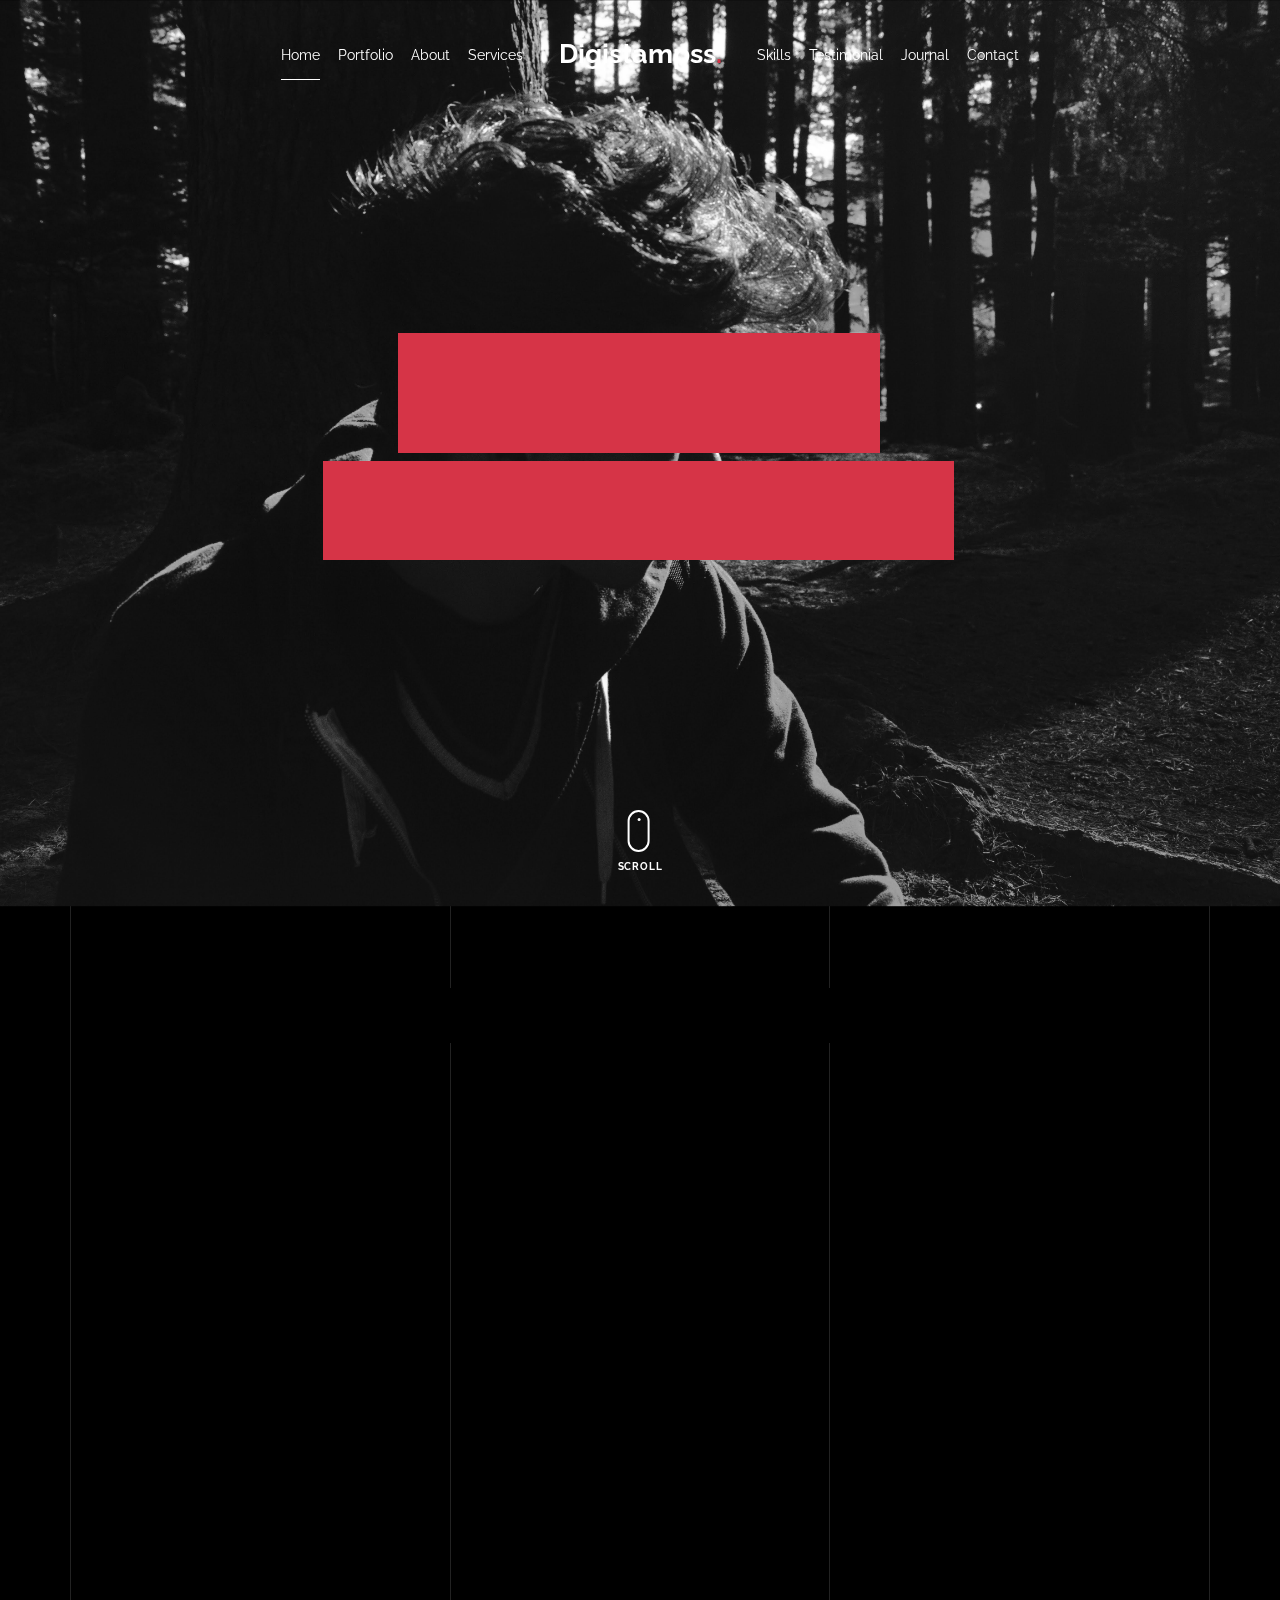
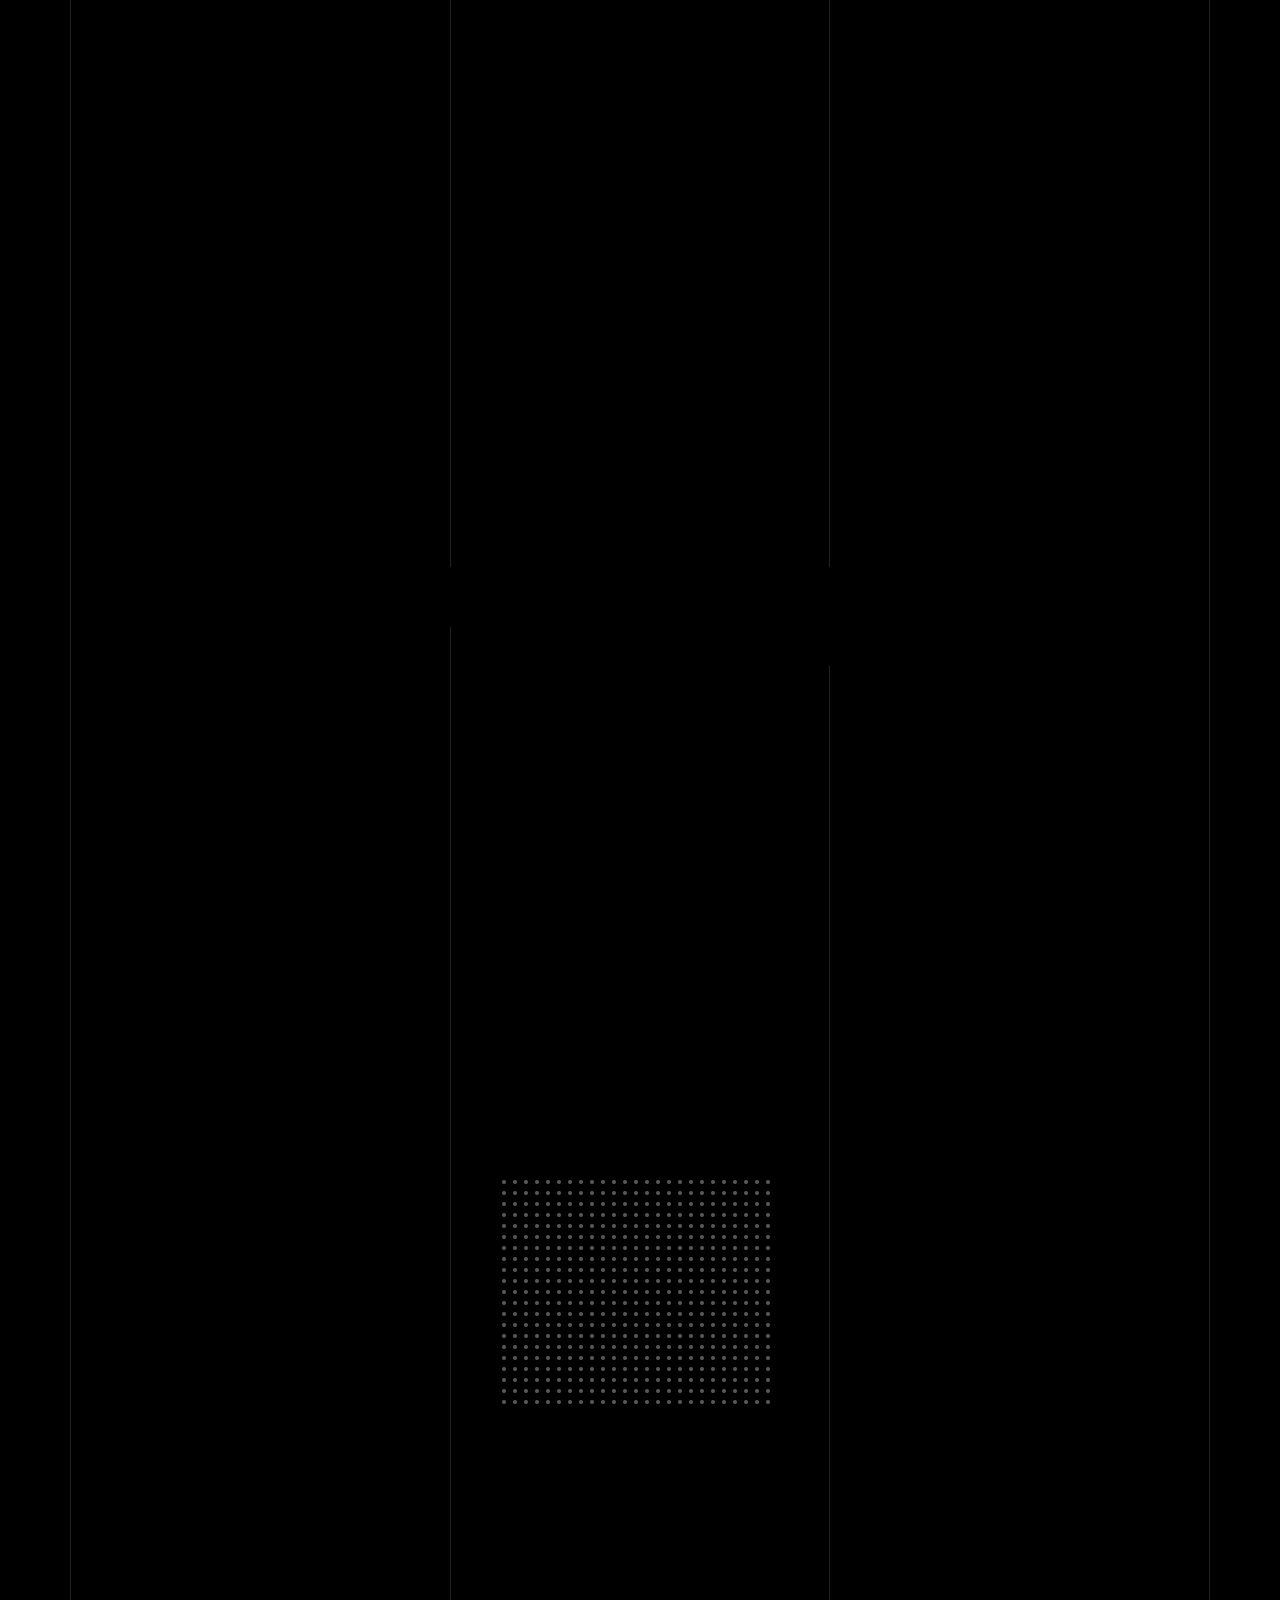
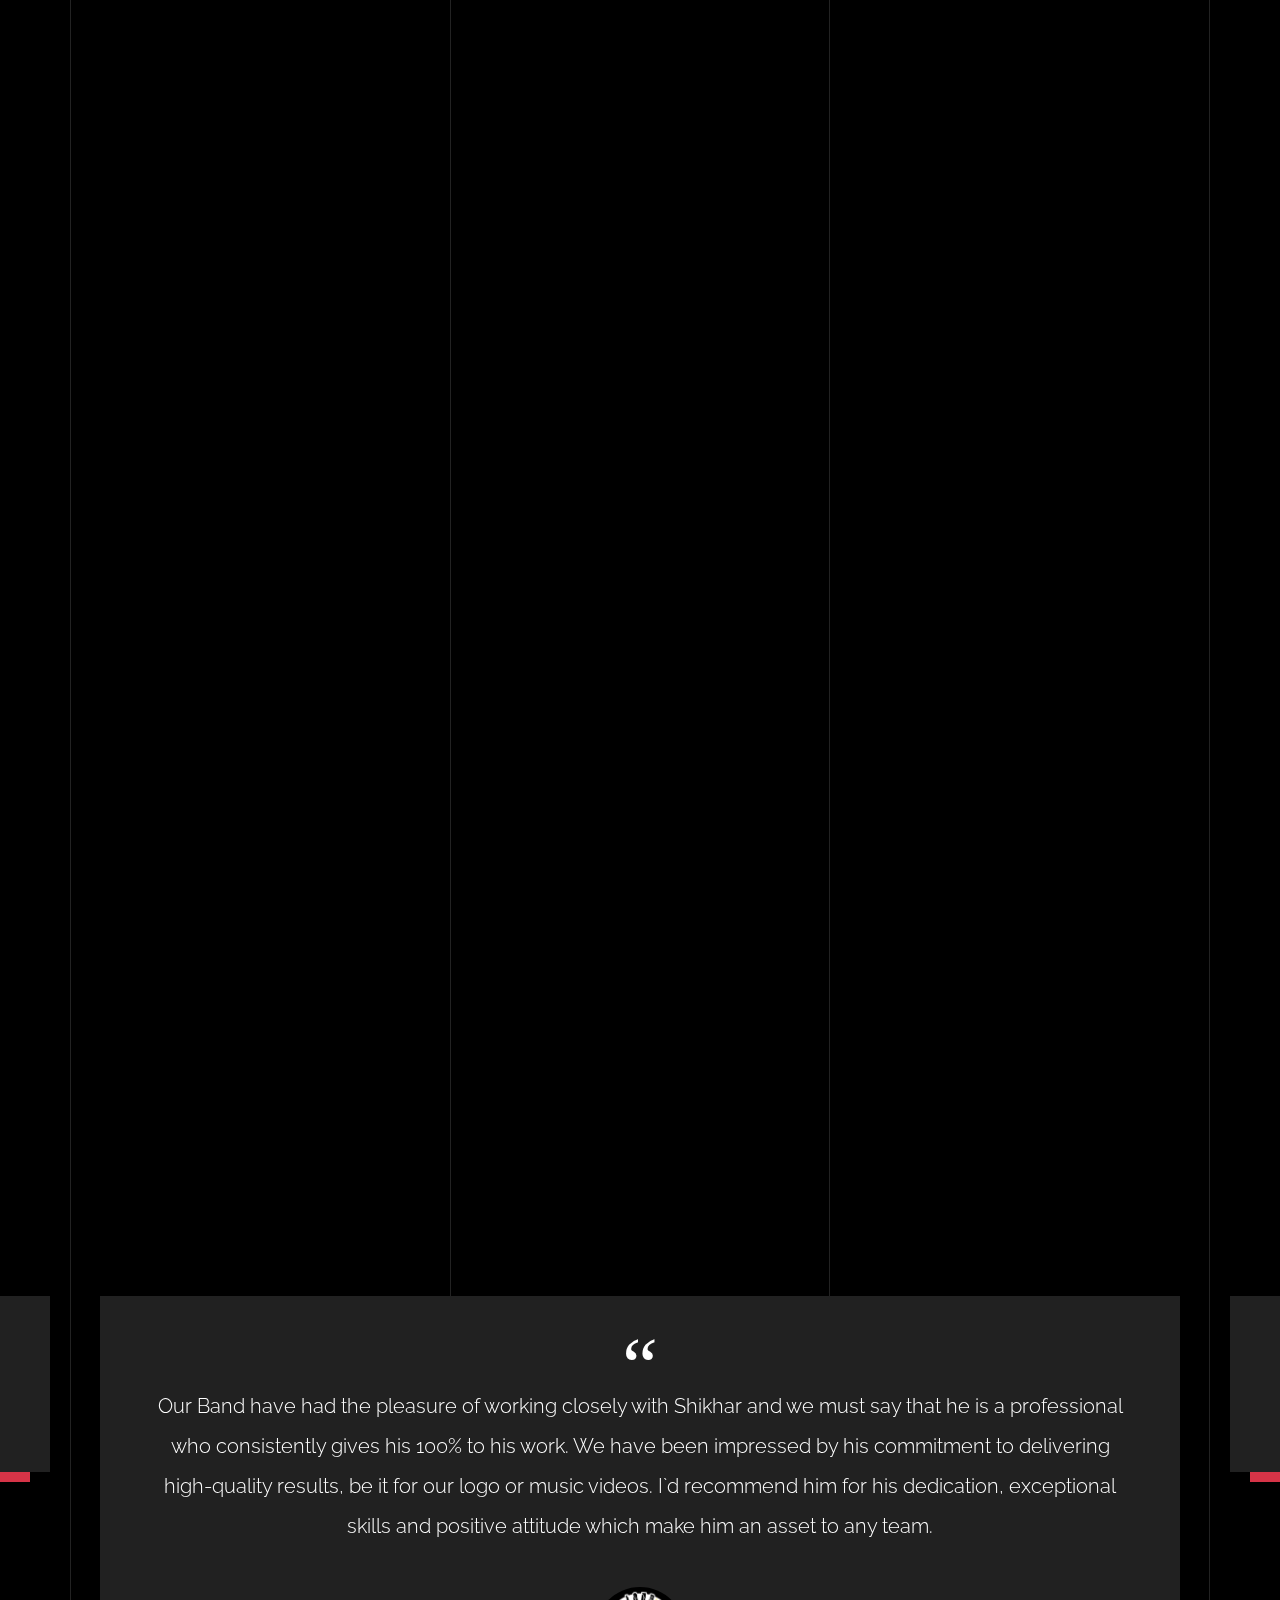
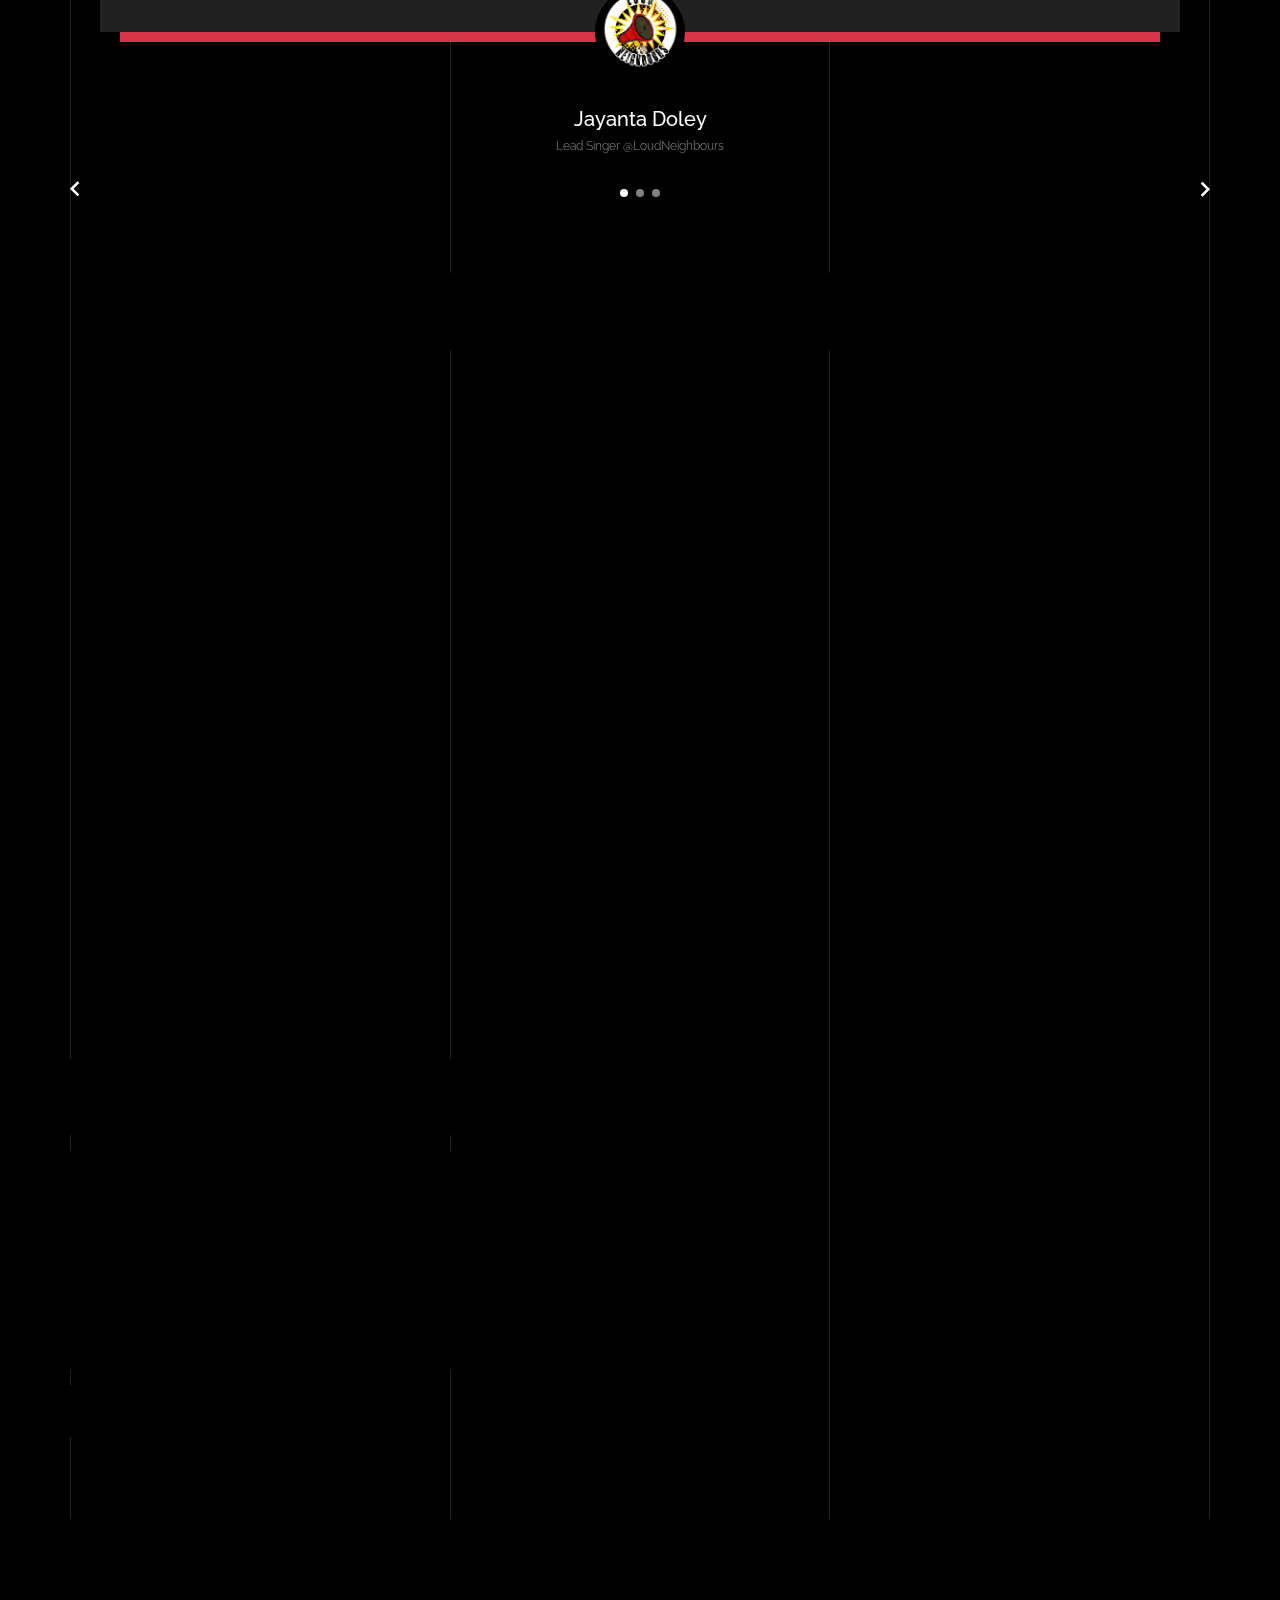
==== index.html @ dc99d124 "Update index.html" ====
<!doctype html>
<html lang="en">

<head>
  <title>ShekharsPortfolio</title>

  <meta charset="utf-8">
  <meta name="viewport" content="width=device-width, initial-scale=1, shrink-to-fit=no">

  <meta name="description" content="">
  <meta name="keywords" content="html, css, javascript, jquery">
  <meta name="author" content="">

  <link rel="stylesheet" href="css/vendor/icomoon/style.css">
  <link rel="stylesheet" href="css/vendor/owl.carousel.min.css">
  <link rel="stylesheet" href="css/vendor/animate.min.css">
  <link rel="stylesheet" href="css/vendor/aos.css">
  <link rel="stylesheet" href="css/vendor/bootstrap.min.css">
  <link rel="stylesheet" href="css/vendor/jquery.fancybox.min.css">


  <!-- Theme Style -->
  <link rel="stylesheet" href="css/style.css">

</head>

<body data-spy="scroll" data-target=".site-nav-target" data-offset="200">

  <nav class="unslate_co--site-mobile-menu">
    <div class="close-wrap d-flex">
      <a href="#" class="d-flex ml-auto js-menu-toggle">
        <span class="close-label">Close</span>
        <div class="close-times">
          <span class="bar1"></span>
          <span class="bar2"></span>
        </div>
      </a>
    </div>
    <div class="site-mobile-inner"></div>
  </nav>


  <div class="unslate_co--site-wrap">

    <div class="unslate_co--site-inner">

      <div class="lines-wrap">
        <div class="lines-inner">
          <div class="lines"></div>
        </div>
      </div>
      <!-- END lines -->

      <nav class="unslate_co--site-nav site-nav-target">

        <div class="container">

          <div class="row align-items-center justify-content-between text-left">
            <div class="col-md-5 text-right">
              <ul class="site-nav-ul js-clone-nav text-left d-none d-lg-inline-block">
                <li class="has-children">
                  <a href="#home-section" class="nav-link">Home</a>
                  <ul class="dropdown">
                    <li>
                      <a href="index.html">Hero Image BG</a>
                    </li>
                    <li>
                      <a href="index-video.html">Video BG</a>
                    </li>
                    <li>
                      <a href="index-hero-slider.html">Hero Slider</a>
                    </li>
                    <li>
                      <a href="index-sidebar-menu.html">Sidebar Menu</a>
                    </li>
                    <li>
                      <a href="index-right-menu.html">Right Menu</a>
                    </li>
                  </ul>
                </li>
                <li><a href="#portfolio-section" class="nav-link">Portfolio</a></li>
                <li><a href="#about-section" class="nav-link">About</a></li>
                <li><a href="#services-section" class="nav-link">Services</a></li>
              </ul>
            </div>
            <div class="site-logo pos-absolute">
              <a href="index.html" class="unslate_co--site-logo">Digistampss<span>.</span></a>
            </div>
            <div class="col-md-5 text-right text-lg-left">
              <ul class="site-nav-ul js-clone-nav text-left d-none d-lg-inline-block">
                <li><a href="#skills-section" class="nav-link">Skills</a></li>
                <li><a href="#testimonial-section" class="nav-link">Testimonial</a></li>
                <li><a href="#journal-section" class="nav-link">Journal</a></li>
                <li><a href="#contact-section" class="nav-link">Contact</a></li>
              </ul>

              <ul class="site-nav-ul-none-onepage text-right d-inline-block d-lg-none">
                <li><a href="#" class="js-menu-toggle">Menu</a></li>
              </ul>

            </div>
          </div>
        </div>

      </nav>
      <!-- END nav -->

      <div class="cover-v1 jarallax" style="background-image: url('images/cover_bg_2.jpg');" id="home-section">
        <div class="container">
          <div class="row align-items-center">

            <div class="col-md-7 mx-auto text-center">
              <h1 class="heading gsap-reveal-hero">Digistampss</h1>
              <h2 class="subheading gsap-reveal-hero">I’m Shikhar Pegu a Web Developer Based In Assam</h2>
            </div>

          </div>
        </div>


        <a href="#portfolio-section" class="mouse-wrap smoothscroll">
          <span class="mouse">
            <span class="scroll"></span>
          </span>
          <span class="mouse-label">Scroll</span>
        </a>

      </div>
      <!-- END .cover-v1 -->


      <div class="unslate_co--section" id="portfolio-section">
        <div class="container">


          <div class="relative">
            <div class="loader-portfolio-wrap">
              <div class="loader-portfolio"></div>
            </div>
          </div>
          <div id="portfolio-single-holder"></div>

          <div class="portfolio-wrapper">

            <div class="d-flex align-items-center mb-4 gsap-reveal gsap-reveal-filter">
              <h2 class="mr-auto heading-h2"><span class="gsap-reveal">Portfolio</span></h2>

              <!-- <a href="#" class="text-white js-filter d-inline-block d-lg-none">Filter</a>
              
              <div class="filter-wrap">
                <div class="filter ml-auto" id="filters">
                  <a href="#" class="active" data-filter="*">All</a>
                  <a href="#" data-filter=".web">Web</a>
                  <a href="#" data-filter=".branding">Branding</a>
                  <a href="#" data-filter=".illustration">Illustration</a>
                  <a href="#" data-filter=".packaging">Packaging</a>
                </div>
              </div> -->
            </div>



            <div id="posts" class="row gutter-isotope-item">
              <div class="item web branding col-sm-6 col-md-6 col-lg-4 isotope-mb-2">
                <a href="portfolio-single-1.html" class="portfolio-item ajax-load-page isotope-item gsap-reveal-img"
                  data-id="1">
                  <div class="overlay">
                    <span class="wrap-icon icon-link2"></span>
                    <div class="portfolio-item-content">
                      <h3>Web Development</h3>
                      <p>A site that I designed for a Student</p>
                    </div>
                  </div>
                  <img src="images/work_1_md.png" class="lazyload  img-fluid" alt="Images" />
                </a>
              </div>
              <div class="item branding packaging illustration col-sm-6 col-md-6 col-lg-4 isotope-mb-2 ">
                <a href="portfolio-single-3.html"
                  class="portfolio-item ajax-load-page item-portrait isotope-item gsap-reveal-img" data-id="3">
                  <div class="overlay">
                    <span class="wrap-icon icon-link2"></span>
                    <div class="portfolio-item-content">
                      <h3>Logo Design</h3>
                      <p>Logo Design for a Local Punk Rock Band</p>
                    </div>
                  </div>
                  <img src="images/work_2_md.png" class="lazyload  img-fluid" alt="Images" />
                </a>
              </div>

              <div class="item branding packaging col-sm-6 col-md-6 col-lg-4 isotope-mb-2">
                <a href="portfolio-single-4.html" class="portfolio-item isotope-item gsap-reveal-img ajax-load-page"
                  data-id="4">
                  <div class="overlay">
                    <span class="wrap-icon icon-link2"></span>
                    <div class="portfolio-item-content">
                      <h3>Re-branding Book Covers</h3>
                      <p>Re-imagining famous book`s cover</p>
                    </div>
                  </div>
                  <img src="images/work_3_md.jpg" class="lazyload  img-fluid" alt="Images" />
                </a>
              </div>

              <div class="item web packaging col-sm-6 col-md-6 col-lg-4 isotope-mb-2">

                <a href="images/work_4_full.jpg" class="portfolio-item isotope-item gsap-reveal-img"
                  data-fancybox="gallery" data-caption="Watch">
                  <div class="overlay">
                    <span class="wrap-icon icon-photo2"></span>
                    <div class="portfolio-item-content">
                      <h3>3d Designing</h3>
                      <p>Designing a Bedroom for a Client</p>
                    </div>
                  </div>
                  <img src="images/work_4_full.jpg" class="lazyload  img-fluid" alt="Images" />
                </a>

              </div>

              <div class="item illustration packaging col-sm-6 col-md-6 col-lg-4 isotope-mb-2">
                <a href="images/work_5_md.png" class="portfolio-item isotope-item gsap-reveal-img"
                  data-fancybox="gallery" data-caption="Graphic Designing">
                  <div class="overlay">
                    <span class="wrap-icon icon-photo2"></span>
                    <div class="portfolio-item-content">
                      <h3>Comic Strip of Famous Novels</h3>
                      <p>A graphic illustration from the novel A Man Called Ove</p>
                    </div>
                  </div>
                  <img src="images/work_5_md.png" class="lazyload  img-fluid" alt="Images" />
                </a>
              </div>

              <div class="item web branding col-sm-6 col-md-6 col-lg-4 isotope-mb-2">
                <a href="portfolio-single-2.html"
                  class="portfolio-item ajax-load-page item-portrait isotope-item gsap-reveal-img" data-id="2">
                  <div class="overlay">
                    <span class="wrap-icon icon-link2"></span>
                    <div class="portfolio-item-content">
                      <h3>Web Design</h3>
                      <p>UI/UX for a Furniture Shop</p>
                    </div>
                  </div>
                  <img src="images/work_6_md.png" class="lazyload  img-fluid" alt="Images" />
                </a>
              </div>

              <div class="item branding packaging col-sm-6 col-md-6 col-lg-4 isotope-mb-2">
                <a href="images/work_7_a_md.jpg" class="portfolio-item item-portrait isotope-item gsap-reveal-img "
                  data-fancybox="gallery" data-caption="Blender Projects">
                  <div class="overlay">
                    <span class="wrap-icon icon-photo2"></span>
                    <div class="portfolio-item-content">
                      <h3>Blender Projects</h3>
                      <p>A Bob Ross Inspired 3d Painting</p>
                    </div>
                  </div>
                  <img src="images/work_7_a_md.jpg" class="lazyload  img-fluid" alt="Images" />
                </a>
              </div>

              <div class="item web branding col-sm-6 col-md-6 col-lg-4 isotope-mb-2">
                <a href="https://youtu.be/yOqdro4CL_Q" class="portfolio-item isotope-item gsap-reveal-img"
                  data-fancybox="gallery" data-caption="Video editing">
                  <div class="overlay">
                    <span class="wrap-icon icon-play_circle_filled"></span>
                    <div class="portfolio-item-content">
                      <h3>Video Editing</h3>
                      <p>A vlog of a trip to the Mountains</p>
                    </div>
                  </div>
                  <img src="images/work_8_md.jpg" class="lazyload  img-fluid" alt="Images" />
                </a>
              </div>

              <div class="item web illustration col-sm-6 col-md-6 col-lg-4 isotope-mb-2">
                <a href="images/work_9_a_md.jpg" class="portfolio-item isotope-item gsap-reveal-img"
                  data-fancybox="gallery" data-caption="Product Design">
                  <div class="overlay">
                    <span class="wrap-icon icon-photo2"></span>
                    <div class="portfolio-item-content">
                      <h3>Product Design</h3>
                      <p>A mock up product design of a cream</p>
                    </div>
                  </div>
                  <img src="images/work_9_a_md.jpg" class="lazyload  img-fluid" alt="Images" />
                </a>
              </div>

            </div>

          </div>


        </div>
      </div>


      <div class="unslate_co--section">
        <div class="container">
          <div class="owl-carousel logo-slider">
            <div class="logo-v1 gsap-reveal">
              <img src="images/logo-google.png" alt="Image" class="img-fluid">
            </div>
            <div class="logo-v1 gsap-reveal">
              <img src="images/logo-puma.png" alt="Image" class="img-fluid">
            </div>
            <div class="logo-v1 gsap-reveal">
              <img src="images/logo-paypal.png" alt="Image" class="img-fluid">
            </div>
            <div class="logo-v1 gsap-reveal">
              <img src="images/logo-adobe.png" alt="Image" class="img-fluid">
            </div>
          </div>
        </div>
      </div>


      <div class="unslate_co--section" id="about-section">
        <div class="container">

          <div class="section-heading-wrap text-center mb-5">
            <h2 class="heading-h2 text-center divider"><span class="gsap-reveal">About Me</span></h2>
            <span class="gsap-reveal">
              <img src="images/divider.png" alt="divider" width="76">
            </span>
          </div>


          <div class="row mt-5 justify-content-between">
            <div class="col-lg-7 mb-5 mb-lg-0">
              <figure class="dotted-bg gsap-reveal-img ">
                <img src="images/about_me_pic2.jpg" alt="Image" class="img-fluid">
              </figure>
            </div>
            <div class="col-lg-4 pr-lg-5">
              <h3 class="mb-4 heading-h3"><span class="gsap-reveal">We can make it together</span></h3>
              <p class="lead gsap-reveal">From web weaving to 3D enchanting, I'm the digital sorcerer who blends code
                and creativity. Let's build websites that defy gravity, that caters to you and your customers need and add a touch of Blender magic to make your
                online presence truly spellbinding.</p>

              <p class="gsap-reveal"><a href="https://drive.google.com/file/d/1cMGPzg6nC9_jQd9rywIpBsN_wVv3ULa7/view?usp=sharing" class="btn btn-outline-pill btn-custom-light">Download my CV</a></p>
            </div>
          </div>
        </div>
      </div>

      <div class="unslate_co--section" id="services-section">
        <div class="container">

          <div class="section-heading-wrap text-center mb-5">
            <h2 class="heading-h2 text-center divider"><span class="gsap-reveal">My Services</span></h2>
            <span class="gsap-reveal"><img src="images/divider.png" alt="divider" width="76"></span>
          </div>

          <div class="row gutter-v3">
            <div class="col-md-6 col-lg-4 mb-4">
              <div class="feature-v1" data-aos="fade-up" data-aos-delay="0">
                <div class="wrap-icon mb-3">
                  <img src="images/svg/001-options.png" alt="Image" width="45">
                </div>
                <h3>3d <br> Product Design</h3>
                <p>Step into a world where imagination knows no bounds, where pixels and polygons dance in harmony.
                  Let's turn dreams into dazzling 3D realities that defy gravity and ignite wonder. </p>
              </div>
            </div>
            <div class="col-md-6 col-lg-4 mb-4">
              <div class="feature-v1" data-aos="fade-up" data-aos-delay="100">
                <div class="wrap-icon mb-3">
                  <img src="images/svg/002-chat.svg" alt="Icon" width="45">
                </div>
                <h3>Web <br> Design</h3>
                <p>Unleash your online presence with pixel-perfect design and a sprinkle of web wizardry. Let's create a
                  digital masterpiece that leaves visitors in awe and craving more. </p>
              </div>
            </div>
            <div class="col-md-6 col-lg-4 mb-4">
              <div class="feature-v1" data-aos="fade-up" data-aos-delay="200">
                <div class="wrap-icon mb-3">
                  <img src="images/svg/003-contact-book.png" alt="Image" class="img-fluid" width="45">
                </div>
                <h3>Video <br> Editing</h3>
                <p>Lights, camera, edit! Transform ordinary footage into extraordinary stories that captivate and
                  mesmerize. Let's cut, splice, and sprinkle some magic to bring your vision to life on the silver
                  screen.</p>
              </div>
            </div>

            <div class="col-md-6 col-lg-4 mb-4">
              <div class="feature-v1" data-aos="fade-up" data-aos-delay="0">
                <div class="wrap-icon mb-3">
                  <img src="images/svg/004-percentage.png" alt="Image" width="45">
                </div>
                <h3>Web <br> Development</h3>
                <p>Unlock the digital realm with code as my weapon and pixels as my paintbrush. Let's build your online
                  empire from scratch and make your website the envy of the internet.</p>
              </div>
            </div>
            <div class="col-md-6 col-lg-4 mb-4">
              <div class="feature-v1" data-aos="fade-up" data-aos-delay="100">
                <div class="wrap-icon mb-3">
                  <img src="images/svg/006-goal.png" alt="Image" width="45">
                </div>
                <h3>Re-Branding</h3>
                <p>Dust off the old, ignite the new! With a touch of creative wizardry, let's re-brand your business and
                  make it shine brighter than ever before. Get ready for a brand makeover that turns heads and steals
                  hearts. </p>
              </div>
            </div>
            <div class="col-md-6 col-lg-4 mb-4">
              <div class="feature-v1" data-aos="fade-up" data-aos-delay="200">
                <div class="wrap-icon mb-3">
                  <img src="images/svg/005-line-chart.png" alt="Image" width="45">
                </div>
                <h3>Logo/Graphic <br> Design</h3>
                <p>Design is my superpower, and logos are my secret weapon. Let's join forces to create a visual
                  masterpiece that makes your brand soar and stands out from the crowded skies. </p>
              </div>
            </div>

          </div>
        </div>
      </div>

      <div class="unslate_co--section section-counter" id="skills-section">
        <div class="container">
          <div class="section-heading-wrap text-center mb-5">
            <h2 class="heading-h2 text-center divider"><span class="gsap-reveal">My Skills</span></h2>
            <span class="gsap-reveal"><img src="images/divider.png" alt="divider" width="76"></span>
          </div>


          <div class="row pt-5">
            <div class="col-6 col-sm-6 mb-5 mb-lg-0 col-md-6 col-lg-3" data-aos="fade-up" data-aos-delay="0">
              <div class="counter-v1 text-center">
                <span class="number-wrap">
                  <span class="number number-counter" data-number="90">0</span>
                  <span class="append-text">%</span>
                </span>
                <span class="counter-label">Blender</span>
              </div>
            </div>
            <div class="col-6 col-sm-6 mb-5 mb-lg-0 col-md-6 col-lg-3" data-aos="fade-up" data-aos-delay="100">
              <div class="counter-v1 text-center">
                <span class="number-wrap">
                  <span class="number number-counter" data-number="100">0</span>
                  <span class="append-text">%</span>
                </span>
                <span class="counter-label">HTML/CSS</span>
              </div>
            </div>
            <div class="col-6 col-sm-6 mb-5 mb-lg-0 col-md-6 col-lg-3" data-aos="fade-up" data-aos-delay="200">
              <div class="counter-v1 text-center">
                <span class="number-wrap">
                  <span class="number number-counter" data-number="95">0</span>
                  <span class="append-text">%</span>
                </span>
                <span class="counter-label">jQuery</span>
              </div>
            </div>
            <div class="col-6 col-sm-6 mb-5 mb-lg-0 col-md-6 col-lg-3" data-aos="fade-up" data-aos-delay="300">
              <div class="counter-v1 text-center">
                <span class="number-wrap">
                  <span class="number number-counter" data-number="100">0</span>
                  <span class="append-text">%</span>
                </span>
                <span class="counter-label">Design</span>
              </div>
            </div>
          </div>
        </div>
      </div>
      <!-- END .counter -->

      <div class="unslate_co--section" id="testimonial-section">
        <div class="container">
          <div class="section-heading-wrap text-center mb-5">
            <h2 class="heading-h2 text-center divider"><span class="gsap-reveal">My Happy Clients</span></h2>
            <span class="gsap-reveal"><img src="images/divider.png" alt="divider" width="76"></span>
          </div>
        </div>

        <div class="owl-carousel testimonial-slider" data-aos="fade-up">
          <div>
            <div class="testimonial-v1">
              <div class="testimonial-inner-bg">
                <span class="quote">&ldquo;</span>
                <blockquote>
                  Our Band have had the pleasure of working closely with Shikhar and we must say that he is a
                  professional who consistently gives his 100% to his work. We have been impressed by his
                 commitment to delivering high-quality results, be it for our logo or music
                  videos. I`d recommend him for his dedication, exceptional skills and
                  positive attitude which make him an asset to
                  any team.
                </blockquote>
              </div>

              <div class="testimonial-author-info">
                <img src="images/person_man_1.png" alt="Image">
                <h3>Jayanta Doley</h3>
                <span class="d-block position">Lead Singer @LoudNeighbours</span>
              </div>

            </div>
          </div>
          <div>
            <div class="testimonial-v1">
              <div class="testimonial-inner-bg">
                <span class="quote">&ldquo;</span>
                <blockquote>
                  
                </blockquote>
              </div>

              <div class="testimonial-author-info">
                <img src="" alt="">
                <h3></h3>
                <span class="d-block position"></span>
              </div>

            </div>
          </div>
          <div>
            <div class="testimonial-v1">
              <div class="testimonial-inner-bg">
                <span class="quote">&ldquo;</span>
                <blockquote>
                  
                </blockquote>
              </div>

              <div class="testimonial-author-info">
                <img src="" alt="">
                <h3></h3>
                <span class="d-block position"></span>
              </div>

            </div>
          </div>
        </div>

      </div>
      <!-- END testimonial -->

      <div class="unslate_co--section" id="journal-section">
        <div class="container">
          <div class="section-heading-wrap text-center mb-5">
            <h2 class="heading-h2 text-center divider"><span class="gsap-reveal">My Journal <br> (More detail of my work & Me)</span></h2>
            <span class="gsap-reveal"><img src="images/divider.png" alt="divider" width="76"></span>
          </div>


          <div class="row gutter-v4 align-items-stretch">
            <div class="col-sm-6 col-md-6 col-lg-8 blog-post-entry" data-aos="fade-up" data-aos-delay="0">

              <a href="blog-single.html" class="grid-item blog-item w-100 h-100">
                <div class="overlay">
                  <div class="portfolio-item-content">
                    <h3>Get to Know Me More</h3>
                    <p class="post-meta">By Shikhar <span class="small">&bullet;</span> 5 mins read</p>
                  </div>
                </div>
                <img src="images/post_1.jpg" class="lazyload" alt="Image" />
              </a>


            </div>
            <div class="col-sm-6 col-md-6 col-lg-4 blog-post-entry" data-aos="fade-up" data-aos-delay="100">
              <a href="blog-singlee.html" class="grid-item blog-item w-100 h-100">
                <div class="overlay">
                  <div class="portfolio-item-content">
                    <h3>In depth walk through of my Work</h3>
                    <p class="post-meta">By Shikhar <span class="small">&bullet;</span> 5 mins read</p>
                  </div>
                </div>
                <img src="images/post_2.jpg" class="lazyload" alt="Image" />
              </a>
            </div>


            

          </div>

        </div>
      </div>
      <!-- END blog posts -->


      <div class="unslate_co--section" id="contact-section">
        <div class="container">
          <div class="section-heading-wrap text-center mb-5">
            <h2 class="heading-h2 text-center divider"><span class="gsap-reveal">Get In Touch</span></h2>
            <span class="gsap-reveal"><img src="images/divider.png" alt="divider" width="76"></span>
          </div>


          <div class="row justify-content-between">

            <div class="col-md-6">
              <form
  action="https://formspree.io/f/xqkovpab"
  method="POST"
>
                <div class="form-group row mb-0">

                  <div class="col-lg-6 form-group gsap-reveal">
                    <label for="name">Name</label>
                    <input name="name" type="text" class="form-control" id="name">
                  </div>
                  <div class="col-lg-6 form-group gsap-reveal">
                    <label for="email">Email</label>
                    <input name="email" type="email" class="form-control" id="email">
                  </div>
                  <div class="col-lg-12 form-group gsap-reveal">
                    <label for="message">Write your message...</label>
                    <textarea name="message" id="message" cols="30" rows="7" class="form-control"></textarea>
                  </div>
                </div>
                <div class="form-group row gsap-reveal">
                  <div class="col-md-12 d-flex align-items-center">
                    <input type="submit" class="btn btn-outline-pill btn-custom-light mr-3" value="Send Message">
                    <span class="submitting"></span>
                  </div>
                </div>
              </form>
              <div id="form-message-warning" class="mt-4"></div>
              <div id="form-message-success">
                Your message was sent, thank you!
              </div>

            </div>

            <div class="col-md-4">
              <div class="contact-info-v1">
                <div class="gsap-reveal d-block">
                  <span class="d-block contact-info-label">Email</span>
                  <a href="#" class="contact-info-val">shayitis@outlook.com</a>
                </div>
                <div class="gsap-reveal d-block">
                  <span class="d-block contact-info-label">Phone</span>
                  <a href="#" class="contact-info-val">+91 8638575665</a>
                </div>
                <div class="gsap-reveal d-block">
                  <span class="d-block contact-info-label">Address</span>
                  <address class="contact-info-val">Saboti, North Lakhimpur <br> Assam, India 787001</address>
                </div>
              </div>
            </div>

          </div>
        </div>
      </div>
    </div> <!-- END .unslate_co-site-inner -->

    <footer class="unslate_co--footer unslate_co--section">
      <div class="container">
        <div class="row justify-content-center">
          <div class="col-md-7">

            <div class="footer-site-logo"><a href="#">Digistampss<span>.</span></a></div>

            <ul class="footer-site-social">
              <li><a href="https://www.facebook.com/profile.php?id=100008588827554&mibextid=ZbWKwL">Facebook</a></li>
              <li><a href="https://www.linkedin.com/in/shekhar-pegu-985495277/">LinkedIn</a></li>
              <li><a href="https://www.instagram.com/digistampss/">Instagram</a></li>
              <li><a href="https://github.com/Shekharcodess">Github</a></li>
            </ul>





          </div>
        </div>
      </div>
    </footer>


  </div>


  <!-- Loader -->
  <div id="unslate_co--overlayer"></div>
  <div class="site-loader-wrap">
    <div class="site-loader"></div>
  </div>

  <script src="js/scripts-dist.js"></script>
  <script src="js/main.js"></script>

</body>

</html>
---- css/vendor/icomoon/style.css ----
@font-face {
  font-family: 'icomoon';
  src:  url('fonts/icomoon.eot?10si43');
  src:  url('fonts/icomoon.eot?10si43#iefix') format('embedded-opentype'),
    url('fonts/icomoon.ttf?10si43') format('truetype'),
    url('fonts/icomoon.woff?10si43') format('woff'),
    url('fonts/icomoon.svg?10si43#icomoon') format('svg');
  font-weight: normal;
  font-style: normal;
}

[class^="icon-"], [class*=" icon-"] {
  /* use !important to prevent issues with browser extensions that change fonts */
  font-family: 'icomoon' !important;
  speak: none;
  font-style: normal;
  font-weight: normal;
  font-variant: normal;
  text-transform: none;
  line-height: 1;

  /* Better Font Rendering =========== */
  -webkit-font-smoothing: antialiased;
  -moz-osx-font-smoothing: grayscale;
}

.icon-asterisk:before {
  content: "\f069";
}
.icon-plus:before {
  content: "\f067";
}
.icon-question:before {
  content: "\f128";
}
.icon-minus:before {
  content: "\f068";
}
.icon-glass:before {
  content: "\f000";
}
.icon-music:before {
  content: "\f001";
}
.icon-search:before {
  content: "\f002";
}
.icon-envelope-o:before {
  content: "\f003";
}
.icon-heart:before {
  content: "\f004";
}
.icon-star:before {
  content: "\f005";
}
.icon-star-o:before {
  content: "\f006";
}
.icon-user:before {
  content: "\f007";
}
.icon-film:before {
  content: "\f008";
}
.icon-th-large:before {
  content: "\f009";
}
.icon-th:before {
  content: "\f00a";
}
.icon-th-list:before {
  content: "\f00b";
}
.icon-check:before {
  content: "\f00c";
}
.icon-close:before {
  content: "\f00d";
}
.icon-remove:before {
  content: "\f00d";
}
.icon-times:before {
  content: "\f00d";
}
.icon-search-plus:before {
  content: "\f00e";
}
.icon-search-minus:before {
  content: "\f010";
}
.icon-power-off:before {
  content: "\f011";
}
.icon-signal:before {
  content: "\f012";
}
.icon-cog:before {
  content: "\f013";
}
.icon-gear:before {
  content: "\f013";
}
.icon-trash-o:before {
  content: "\f014";
}
.icon-home:before {
  content: "\f015";
}
.icon-file-o:before {
  content: "\f016";
}
.icon-clock-o:before {
  content: "\f017";
}
.icon-road:before {
  content: "\f018";
}
.icon-download:before {
  content: "\f019";
}
.icon-arrow-circle-o-down:before {
  content: "\f01a";
}
.icon-arrow-circle-o-up:before {
  content: "\f01b";
}
.icon-inbox:before {
  content: "\f01c";
}
.icon-play-circle-o:before {
  content: "\f01d";
}
.icon-repeat:before {
  content: "\f01e";
}
.icon-rotate-right:before {
  content: "\f01e";
}
.icon-refresh:before {
  content: "\f021";
}
.icon-list-alt:before {
  content: "\f022";
}
.icon-lock:before {
  content: "\f023";
}
.icon-flag:before {
  content: "\f024";
}
.icon-headphones:before {
  content: "\f025";
}
.icon-volume-off:before {
  content: "\f026";
}
.icon-volume-down:before {
  content: "\f027";
}
.icon-volume-up:before {
  content: "\f028";
}
.icon-qrcode:before {
  content: "\f029";
}
.icon-barcode:before {
  content: "\f02a";
}
.icon-tag:before {
  content: "\f02b";
}
.icon-tags:before {
  content: "\f02c";
}
.icon-book:before {
  content: "\f02d";
}
.icon-bookmark:before {
  content: "\f02e";
}
.icon-print:before {
  content: "\f02f";
}
.icon-camera:before {
  content: "\f030";
}
.icon-font:before {
  content: "\f031";
}
.icon-bold:before {
  content: "\f032";
}
.icon-italic:before {
  content: "\f033";
}
.icon-text-height:before {
  content: "\f034";
}
.icon-text-width:before {
  content: "\f035";
}
.icon-align-left:before {
  content: "\f036";
}
.icon-align-center:before {
  content: "\f037";
}
.icon-align-right:before {
  content: "\f038";
}
.icon-align-justify:before {
  content: "\f039";
}
.icon-list:before {
  content: "\f03a";
}
.icon-dedent:before {
  content: "\f03b";
}
.icon-outdent:before {
  content: "\f03b";
}
.icon-indent:before {
  content: "\f03c";
}
.icon-video-camera:before {
  content: "\f03d";
}
.icon-image:before {
  content: "\f03e";
}
.icon-photo:before {
  content: "\f03e";
}
.icon-picture-o:before {
  content: "\f03e";
}
.icon-pencil:before {
  content: "\f040";
}
.icon-map-marker:before {
  content: "\f041";
}
.icon-adjust:before {
  content: "\f042";
}
.icon-tint:before {
  content: "\f043";
}
.icon-edit:before {
  content: "\f044";
}
.icon-pencil-square-o:before {
  content: "\f044";
}
.icon-share-square-o:before {
  content: "\f045";
}
.icon-check-square-o:before {
  content: "\f046";
}
.icon-arrows:before {
  content: "\f047";
}
.icon-step-backward:before {
  content: "\f048";
}
.icon-fast-backward:before {
  content: "\f049";
}
.icon-backward:before {
  content: "\f04a";
}
.icon-play:before {
  content: "\f04b";
}
.icon-pause:before {
  content: "\f04c";
}
.icon-stop:before {
  content: "\f04d";
}
.icon-forward:before {
  content: "\f04e";
}
.icon-fast-forward:before {
  content: "\f050";
}
.icon-step-forward:before {
  content: "\f051";
}
.icon-eject:before {
  content: "\f052";
}
.icon-chevron-left:before {
  content: "\f053";
}
.icon-chevron-right:before {
  content: "\f054";
}
.icon-plus-circle:before {
  content: "\f055";
}
.icon-minus-circle:before {
  content: "\f056";
}
.icon-times-circle:before {
  content: "\f057";
}
.icon-check-circle:before {
  content: "\f058";
}
.icon-question-circle:before {
  content: "\f059";
}
.icon-info-circle:before {
  content: "\f05a";
}
.icon-crosshairs:before {
  content: "\f05b";
}
.icon-times-circle-o:before {
  content: "\f05c";
}
.icon-check-circle-o:before {
  content: "\f05d";
}
.icon-ban:before {
  content: "\f05e";
}
.icon-arrow-left:before {
  content: "\f060";
}
.icon-arrow-right:before {
  content: "\f061";
}
.icon-arrow-up:before {
  content: "\f062";
}
.icon-arrow-down:before {
  content: "\f063";
}
.icon-mail-forward:before {
  content: "\f064";
}
.icon-share:before {
  content: "\f064";
}
.icon-expand:before {
  content: "\f065";
}
.icon-compress:before {
  content: "\f066";
}
.icon-exclamation-circle:before {
  content: "\f06a";
}
.icon-gift:before {
  content: "\f06b";
}
.icon-leaf:before {
  content: "\f06c";
}
.icon-fire:before {
  content: "\f06d";
}
.icon-eye:before {
  content: "\f06e";
}
.icon-eye-slash:before {
  content: "\f070";
}
.icon-exclamation-triangle:before {
  content: "\f071";
}
.icon-warning:before {
  content: "\f071";
}
.icon-plane:before {
  content: "\f072";
}
.icon-calendar:before {
  content: "\f073";
}
.icon-random:before {
  content: "\f074";
}
.icon-comment:before {
  content: "\f075";
}
.icon-magnet:before {
  content: "\f076";
}
.icon-chevron-up:before {
  content: "\f077";
}
.icon-chevron-down:before {
  content: "\f078";
}
.icon-retweet:before {
  content: "\f079";
}
.icon-shopping-cart:before {
  content: "\f07a";
}
.icon-folder:before {
  content: "\f07b";
}
.icon-folder-open:before {
  content: "\f07c";
}
.icon-arrows-v:before {
  content: "\f07d";
}
.icon-arrows-h:before {
  content: "\f07e";
}
.icon-bar-chart:before {
  content: "\f080";
}
.icon-bar-chart-o:before {
  content: "\f080";
}
.icon-twitter-square:before {
  content: "\f081";
}
.icon-facebook-square:before {
  content: "\f082";
}
.icon-camera-retro:before {
  content: "\f083";
}
.icon-key:before {
  content: "\f084";
}
.icon-cogs:before {
  content: "\f085";
}
.icon-gears:before {
  content: "\f085";
}
.icon-comments:before {
  content: "\f086";
}
.icon-thumbs-o-up:before {
  content: "\f087";
}
.icon-thumbs-o-down:before {
  content: "\f088";
}
.icon-star-half:before {
  content: "\f089";
}
.icon-heart-o:before {
  content: "\f08a";
}
.icon-sign-out:before {
  content: "\f08b";
}
.icon-linkedin-square:before {
  content: "\f08c";
}
.icon-thumb-tack:before {
  content: "\f08d";
}
.icon-external-link:before {
  content: "\f08e";
}
.icon-sign-in:before {
  content: "\f090";
}
.icon-trophy:before {
  content: "\f091";
}
.icon-github-square:before {
  content: "\f092";
}
.icon-upload:before {
  content: "\f093";
}
.icon-lemon-o:before {
  content: "\f094";
}
.icon-phone:before {
  content: "\f095";
}
.icon-square-o:before {
  content: "\f096";
}
.icon-bookmark-o:before {
  content: "\f097";
}
.icon-phone-square:before {
  content: "\f098";
}
.icon-twitter:before {
  content: "\f099";
}
.icon-facebook:before {
  content: "\f09a";
}
.icon-facebook-f:before {
  content: "\f09a";
}
.icon-github:before {
  content: "\f09b";
}
.icon-unlock:before {
  content: "\f09c";
}
.icon-credit-card:before {
  content: "\f09d";
}
.icon-feed:before {
  content: "\f09e";
}
.icon-rss:before {
  content: "\f09e";
}
.icon-hdd-o:before {
  content: "\f0a0";
}
.icon-bullhorn:before {
  content: "\f0a1";
}
.icon-bell-o:before {
  content: "\f0a2";
}
.icon-certificate:before {
  content: "\f0a3";
}
.icon-hand-o-right:before {
  content: "\f0a4";
}
.icon-hand-o-left:before {
  content: "\f0a5";
}
.icon-hand-o-up:before {
  content: "\f0a6";
}
.icon-hand-o-down:before {
  content: "\f0a7";
}
.icon-arrow-circle-left:before {
  content: "\f0a8";
}
.icon-arrow-circle-right:before {
  content: "\f0a9";
}
.icon-arrow-circle-up:before {
  content: "\f0aa";
}
.icon-arrow-circle-down:before {
  content: "\f0ab";
}
.icon-globe:before {
  content: "\f0ac";
}
.icon-wrench:before {
  content: "\f0ad";
}
.icon-tasks:before {
  content: "\f0ae";
}
.icon-filter:before {
  content: "\f0b0";
}
.icon-briefcase:before {
  content: "\f0b1";
}
.icon-arrows-alt:before {
  content: "\f0b2";
}
.icon-group:before {
  content: "\f0c0";
}
.icon-users:before {
  content: "\f0c0";
}
.icon-chain:before {
  content: "\f0c1";
}
.icon-link:before {
  content: "\f0c1";
}
.icon-cloud:before {
  content: "\f0c2";
}
.icon-flask:before {
  content: "\f0c3";
}
.icon-cut:before {
  content: "\f0c4";
}
.icon-scissors:before {
  content: "\f0c4";
}
.icon-copy:before {
  content: "\f0c5";
}
.icon-files-o:before {
  content: "\f0c5";
}
.icon-paperclip:before {
  content: "\f0c6";
}
.icon-floppy-o:before {
  content: "\f0c7";
}
.icon-save:before {
  content: "\f0c7";
}
.icon-square:before {
  content: "\f0c8";
}
.icon-bars:before {
  content: "\f0c9";
}
.icon-navicon:before {
  content: "\f0c9";
}
.icon-reorder:before {
  content: "\f0c9";
}
.icon-list-ul:before {
  content: "\f0ca";
}
.icon-list-ol:before {
  content: "\f0cb";
}
.icon-strikethrough:before {
  content: "\f0cc";
}
.icon-underline:before {
  content: "\f0cd";
}
.icon-table:before {
  content: "\f0ce";
}
.icon-magic:before {
  content: "\f0d0";
}
.icon-truck:before {
  content: "\f0d1";
}
.icon-pinterest:before {
  content: "\f0d2";
}
.icon-pinterest-square:before {
  content: "\f0d3";
}
.icon-google-plus-square:before {
  content: "\f0d4";
}
.icon-google-plus:before {
  content: "\f0d5";
}
.icon-money:before {
  content: "\f0d6";
}
.icon-caret-down:before {
  content: "\f0d7";
}
.icon-caret-up:before {
  content: "\f0d8";
}
.icon-caret-left:before {
  content: "\f0d9";
}
.icon-caret-right:before {
  content: "\f0da";
}
.icon-columns:before {
  content: "\f0db";
}
.icon-sort:before {
  content: "\f0dc";
}
.icon-unsorted:before {
  content: "\f0dc";
}
.icon-sort-desc:before {
  content: "\f0dd";
}
.icon-sort-down:before {
  content: "\f0dd";
}
.icon-sort-asc:before {
  content: "\f0de";
}
.icon-sort-up:before {
  content: "\f0de";
}
.icon-envelope:before {
  content: "\f0e0";
}
.icon-linkedin:before {
  content: "\f0e1";
}
.icon-rotate-left:before {
  content: "\f0e2";
}
.icon-undo:before {
  content: "\f0e2";
}
.icon-gavel:before {
  content: "\f0e3";
}
.icon-legal:before {
  content: "\f0e3";
}
.icon-dashboard:before {
  content: "\f0e4";
}
.icon-tachometer:before {
  content: "\f0e4";
}
.icon-comment-o:before {
  content: "\f0e5";
}
.icon-comments-o:before {
  content: "\f0e6";
}
.icon-bolt:before {
  content: "\f0e7";
}
.icon-flash:before {
  content: "\f0e7";
}
.icon-sitemap:before {
  content: "\f0e8";
}
.icon-umbrella:before {
  content: "\f0e9";
}
.icon-clipboard:before {
  content: "\f0ea";
}
.icon-paste:before {
  content: "\f0ea";
}
.icon-lightbulb-o:before {
  content: "\f0eb";
}
.icon-exchange:before {
  content: "\f0ec";
}
.icon-cloud-download:before {
  content: "\f0ed";
}
.icon-cloud-upload:before {
  content: "\f0ee";
}
.icon-user-md:before {
  content: "\f0f0";
}
.icon-stethoscope:before {
  content: "\f0f1";
}
.icon-suitcase:before {
  content: "\f0f2";
}
.icon-bell:before {
  content: "\f0f3";
}
.icon-coffee:before {
  content: "\f0f4";
}
.icon-cutlery:before {
  content: "\f0f5";
}
.icon-file-text-o:before {
  content: "\f0f6";
}
.icon-building-o:before {
  content: "\f0f7";
}
.icon-hospital-o:before {
  content: "\f0f8";
}
.icon-ambulance:before {
  content: "\f0f9";
}
.icon-medkit:before {
  content: "\f0fa";
}
.icon-fighter-jet:before {
  content: "\f0fb";
}
.icon-beer:before {
  content: "\f0fc";
}
.icon-h-square:before {
  content: "\f0fd";
}
.icon-plus-square:before {
  content: "\f0fe";
}
.icon-angle-double-left:before {
  content: "\f100";
}
.icon-angle-double-right:before {
  content: "\f101";
}
.icon-angle-double-up:before {
  content: "\f102";
}
.icon-angle-double-down:before {
  content: "\f103";
}
.icon-angle-left:before {
  content: "\f104";
}
.icon-angle-right:before {
  content: "\f105";
}
.icon-angle-up:before {
  content: "\f106";
}
.icon-angle-down:before {
  content: "\f107";
}
.icon-desktop:before {
  content: "\f108";
}
.icon-laptop:before {
  content: "\f109";
}
.icon-tablet:before {
  content: "\f10a";
}
.icon-mobile:before {
  content: "\f10b";
}
.icon-mobile-phone:before {
  content: "\f10b";
}
.icon-circle-o:before {
  content: "\f10c";
}
.icon-quote-left:before {
  content: "\f10d";
}
.icon-quote-right:before {
  content: "\f10e";
}
.icon-spinner:before {
  content: "\f110";
}
.icon-circle:before {
  content: "\f111";
}
.icon-mail-reply:before {
  content: "\f112";
}
.icon-reply:before {
  content: "\f112";
}
.icon-github-alt:before {
  content: "\f113";
}
.icon-folder-o:before {
  content: "\f114";
}
.icon-folder-open-o:before {
  content: "\f115";
}
.icon-smile-o:before {
  content: "\f118";
}
.icon-frown-o:before {
  content: "\f119";
}
.icon-meh-o:before {
  content: "\f11a";
}
.icon-gamepad:before {
  content: "\f11b";
}
.icon-keyboard-o:before {
  content: "\f11c";
}
.icon-flag-o:before {
  content: "\f11d";
}
.icon-flag-checkered:before {
  content: "\f11e";
}
.icon-terminal:before {
  content: "\f120";
}
.icon-code:before {
  content: "\f121";
}
.icon-mail-reply-all:before {
  content: "\f122";
}
.icon-reply-all:before {
  content: "\f122";
}
.icon-star-half-empty:before {
  content: "\f123";
}
.icon-star-half-full:before {
  content: "\f123";
}
.icon-star-half-o:before {
  content: "\f123";
}
.icon-location-arrow:before {
  content: "\f124";
}
.icon-crop:before {
  content: "\f125";
}
.icon-code-fork:before {
  content: "\f126";
}
.icon-chain-broken:before {
  content: "\f127";
}
.icon-unlink:before {
  content: "\f127";
}
.icon-info:before {
  content: "\f129";
}
.icon-exclamation:before {
  content: "\f12a";
}
.icon-superscript:before {
  content: "\f12b";
}
.icon-subscript:before {
  content: "\f12c";
}
.icon-eraser:before {
  content: "\f12d";
}
.icon-puzzle-piece:before {
  content: "\f12e";
}
.icon-microphone:before {
  content: "\f130";
}
.icon-microphone-slash:before {
  content: "\f131";
}
.icon-shield:before {
  content: "\f132";
}
.icon-calendar-o:before {
  content: "\f133";
}
.icon-fire-extinguisher:before {
  content: "\f134";
}
.icon-rocket:before {
  content: "\f135";
}
.icon-maxcdn:before {
  content: "\f136";
}
.icon-chevron-circle-left:before {
  content: "\f137";
}
.icon-chevron-circle-right:before {
  content: "\f138";
}
.icon-chevron-circle-up:before {
  content: "\f139";
}
.icon-chevron-circle-down:before {
  content: "\f13a";
}
.icon-html5:before {
  content: "\f13b";
}
.icon-css3:before {
  content: "\f13c";
}
.icon-anchor:before {
  content: "\f13d";
}
.icon-unlock-alt:before {
  content: "\f13e";
}
.icon-bullseye:before {
  content: "\f140";
}
.icon-ellipsis-h:before {
  content: "\f141";
}
.icon-ellipsis-v:before {
  content: "\f142";
}
.icon-rss-square:before {
  content: "\f143";
}
.icon-play-circle:before {
  content: "\f144";
}
.icon-ticket:before {
  content: "\f145";
}
.icon-minus-square:before {
  content: "\f146";
}
.icon-minus-square-o:before {
  content: "\f147";
}
.icon-level-up:before {
  content: "\f148";
}
.icon-level-down:before {
  content: "\f149";
}
.icon-check-square:before {
  content: "\f14a";
}
.icon-pencil-square:before {
  content: "\f14b";
}
.icon-external-link-square:before {
  content: "\f14c";
}
.icon-share-square:before {
  content: "\f14d";
}
.icon-compass:before {
  content: "\f14e";
}
.icon-caret-square-o-down:before {
  content: "\f150";
}
.icon-toggle-down:before {
  content: "\f150";
}
.icon-caret-square-o-up:before {
  content: "\f151";
}
.icon-toggle-up:before {
  content: "\f151";
}
.icon-caret-square-o-right:before {
  content: "\f152";
}
.icon-toggle-right:before {
  content: "\f152";
}
.icon-eur:before {
  content: "\f153";
}
.icon-euro:before {
  content: "\f153";
}
.icon-gbp:before {
  content: "\f154";
}
.icon-dollar:before {
  content: "\f155";
}
.icon-usd:before {
  content: "\f155";
}
.icon-inr:before {
  content: "\f156";
}
.icon-rupee:before {
  content: "\f156";
}
.icon-cny:before {
  content: "\f157";
}
.icon-jpy:before {
  content: "\f157";
}
.icon-rmb:before {
  content: "\f157";
}
.icon-yen:before {
  content: "\f157";
}
.icon-rouble:before {
  content: "\f158";
}
.icon-rub:before {
  content: "\f158";
}
.icon-ruble:before {
  content: "\f158";
}
.icon-krw:before {
  content: "\f159";
}
.icon-won:before {
  content: "\f159";
}
.icon-bitcoin:before {
  content: "\f15a";
}
.icon-btc:before {
  content: "\f15a";
}
.icon-file:before {
  content: "\f15b";
}
.icon-file-text:before {
  content: "\f15c";
}
.icon-sort-alpha-asc:before {
  content: "\f15d";
}
.icon-sort-alpha-desc:before {
  content: "\f15e";
}
.icon-sort-amount-asc:before {
  content: "\f160";
}
.icon-sort-amount-desc:before {
  content: "\f161";
}
.icon-sort-numeric-asc:before {
  content: "\f162";
}
.icon-sort-numeric-desc:before {
  content: "\f163";
}
.icon-thumbs-up:before {
  content: "\f164";
}
.icon-thumbs-down:before {
  content: "\f165";
}
.icon-youtube-square:before {
  content: "\f166";
}
.icon-youtube:before {
  content: "\f167";
}
.icon-xing:before {
  content: "\f168";
}
.icon-xing-square:before {
  content: "\f169";
}
.icon-youtube-play:before {
  content: "\f16a";
}
.icon-dropbox:before {
  content: "\f16b";
}
.icon-stack-overflow:before {
  content: "\f16c";
}
.icon-instagram:before {
  content: "\f16d";
}
.icon-flickr:before {
  content: "\f16e";
}
.icon-adn:before {
  content: "\f170";
}
.icon-bitbucket:before {
  content: "\f171";
}
.icon-bitbucket-square:before {
  content: "\f172";
}
.icon-tumblr:before {
  content: "\f173";
}
.icon-tumblr-square:before {
  content: "\f174";
}
.icon-long-arrow-down:before {
  content: "\f175";
}
.icon-long-arrow-up:before {
  content: "\f176";
}
.icon-long-arrow-left:before {
  content: "\f177";
}
.icon-long-arrow-right:before {
  content: "\f178";
}
.icon-apple:before {
  content: "\f179";
}
.icon-windows:before {
  content: "\f17a";
}
.icon-android:before {
  content: "\f17b";
}
.icon-linux:before {
  content: "\f17c";
}
.icon-dribbble:before {
  content: "\f17d";
}
.icon-skype:before {
  content: "\f17e";
}
.icon-foursquare:before {
  content: "\f180";
}
.icon-trello:before {
  content: "\f181";
}
.icon-female:before {
  content: "\f182";
}
.icon-male:before {
  content: "\f183";
}
.icon-gittip:before {
  content: "\f184";
}
.icon-gratipay:before {
  content: "\f184";
}
.icon-sun-o:before {
  content: "\f185";
}
.icon-moon-o:before {
  content: "\f186";
}
.icon-archive:before {
  content: "\f187";
}
.icon-bug:before {
  content: "\f188";
}
.icon-vk:before {
  content: "\f189";
}
.icon-weibo:before {
  content: "\f18a";
}
.icon-renren:before {
  content: "\f18b";
}
.icon-pagelines:before {
  content: "\f18c";
}
.icon-stack-exchange:before {
  content: "\f18d";
}
.icon-arrow-circle-o-right:before {
  content: "\f18e";
}
.icon-arrow-circle-o-left:before {
  content: "\f190";
}
.icon-caret-square-o-left:before {
  content: "\f191";
}
.icon-toggle-left:before {
  content: "\f191";
}
.icon-dot-circle-o:before {
  content: "\f192";
}
.icon-wheelchair:before {
  content: "\f193";
}
.icon-vimeo-square:before {
  content: "\f194";
}
.icon-try:before {
  content: "\f195";
}
.icon-turkish-lira:before {
  content: "\f195";
}
.icon-plus-square-o:before {
  content: "\f196";
}
.icon-space-shuttle:before {
  content: "\f197";
}
.icon-slack:before {
  content: "\f198";
}
.icon-envelope-square:before {
  content: "\f199";
}
.icon-wordpress:before {
  content: "\f19a";
}
.icon-openid:before {
  content: "\f19b";
}
.icon-bank:before {
  content: "\f19c";
}
.icon-institution:before {
  content: "\f19c";
}
.icon-university:before {
  content: "\f19c";
}
.icon-graduation-cap:before {
  content: "\f19d";
}
.icon-mortar-board:before {
  content: "\f19d";
}
.icon-yahoo:before {
  content: "\f19e";
}
.icon-google:before {
  content: "\f1a0";
}
.icon-reddit:before {
  content: "\f1a1";
}
.icon-reddit-square:before {
  content: "\f1a2";
}
.icon-stumbleupon-circle:before {
  content: "\f1a3";
}
.icon-stumbleupon:before {
  content: "\f1a4";
}
.icon-delicious:before {
  content: "\f1a5";
}
.icon-digg:before {
  content: "\f1a6";
}
.icon-pied-piper-pp:before {
  content: "\f1a7";
}
.icon-pied-piper-alt:before {
  content: "\f1a8";
}
.icon-drupal:before {
  content: "\f1a9";
}
.icon-joomla:before {
  content: "\f1aa";
}
.icon-language:before {
  content: "\f1ab";
}
.icon-fax:before {
  content: "\f1ac";
}
.icon-building:before {
  content: "\f1ad";
}
.icon-child:before {
  content: "\f1ae";
}
.icon-paw:before {
  content: "\f1b0";
}
.icon-spoon:before {
  content: "\f1b1";
}
.icon-cube:before {
  content: "\f1b2";
}
.icon-cubes:before {
  content: "\f1b3";
}
.icon-behance:before {
  content: "\f1b4";
}
.icon-behance-square:before {
  content: "\f1b5";
}
.icon-steam:before {
  content: "\f1b6";
}
.icon-steam-square:before {
  content: "\f1b7";
}
.icon-recycle:before {
  content: "\f1b8";
}
.icon-automobile:before {
  content: "\f1b9";
}
.icon-car:before {
  content: "\f1b9";
}
.icon-cab:before {
  content: "\f1ba";
}
.icon-taxi:before {
  content: "\f1ba";
}
.icon-tree:before {
  content: "\f1bb";
}
.icon-spotify:before {
  content: "\f1bc";
}
.icon-deviantart:before {
  content: "\f1bd";
}
.icon-soundcloud:before {
  content: "\f1be";
}
.icon-database:before {
  content: "\f1c0";
}
.icon-file-pdf-o:before {
  content: "\f1c1";
}
.icon-file-word-o:before {
  content: "\f1c2";
}
.icon-file-excel-o:before {
  content: "\f1c3";
}
.icon-file-powerpoint-o:before {
  content: "\f1c4";
}
.icon-file-image-o:before {
  content: "\f1c5";
}
.icon-file-photo-o:before {
  content: "\f1c5";
}
.icon-file-picture-o:before {
  content: "\f1c5";
}
.icon-file-archive-o:before {
  content: "\f1c6";
}
.icon-file-zip-o:before {
  content: "\f1c6";
}
.icon-file-audio-o:before {
  content: "\f1c7";
}
.icon-file-sound-o:before {
  content: "\f1c7";
}
.icon-file-movie-o:before {
  content: "\f1c8";
}
.icon-file-video-o:before {
  content: "\f1c8";
}
.icon-file-code-o:before {
  content: "\f1c9";
}
.icon-vine:before {
  content: "\f1ca";
}
.icon-codepen:before {
  content: "\f1cb";
}
.icon-jsfiddle:before {
  content: "\f1cc";
}
.icon-life-bouy:before {
  content: "\f1cd";
}
.icon-life-buoy:before {
  content: "\f1cd";
}
.icon-life-ring:before {
  content: "\f1cd";
}
.icon-life-saver:before {
  content: "\f1cd";
}
.icon-support:before {
  content: "\f1cd";
}
.icon-circle-o-notch:before {
  content: "\f1ce";
}
.icon-ra:before {
  content: "\f1d0";
}
.icon-rebel:before {
  content: "\f1d0";
}
.icon-resistance:before {
  content: "\f1d0";
}
.icon-empire:before {
  content: "\f1d1";
}
.icon-ge:before {
  content: "\f1d1";
}
.icon-git-square:before {
  content: "\f1d2";
}
.icon-git:before {
  content: "\f1d3";
}
.icon-hacker-news:before {
  content: "\f1d4";
}
.icon-y-combinator-square:before {
  content: "\f1d4";
}
.icon-yc-square:before {
  content: "\f1d4";
}
.icon-tencent-weibo:before {
  content: "\f1d5";
}
.icon-qq:before {
  content: "\f1d6";
}
.icon-wechat:before {
  content: "\f1d7";
}
.icon-weixin:before {
  content: "\f1d7";
}
.icon-paper-plane:before {
  content: "\f1d8";
}
.icon-send:before {
  content: "\f1d8";
}
.icon-paper-plane-o:before {
  content: "\f1d9";
}
.icon-send-o:before {
  content: "\f1d9";
}
.icon-history:before {
  content: "\f1da";
}
.icon-circle-thin:before {
  content: "\f1db";
}
.icon-header:before {
  content: "\f1dc";
}
.icon-paragraph:before {
  content: "\f1dd";
}
.icon-sliders:before {
  content: "\f1de";
}
.icon-share-alt:before {
  content: "\f1e0";
}
.icon-share-alt-square:before {
  content: "\f1e1";
}
.icon-bomb:before {
  content: "\f1e2";
}
.icon-futbol-o:before {
  content: "\f1e3";
}
.icon-soccer-ball-o:before {
  content: "\f1e3";
}
.icon-tty:before {
  content: "\f1e4";
}
.icon-binoculars:before {
  content: "\f1e5";
}
.icon-plug:before {
  content: "\f1e6";
}
.icon-slideshare:before {
  content: "\f1e7";
}
.icon-twitch:before {
  content: "\f1e8";
}
.icon-yelp:before {
  content: "\f1e9";
}
.icon-newspaper-o:before {
  content: "\f1ea";
}
.icon-wifi:before {
  content: "\f1eb";
}
.icon-calculator:before {
  content: "\f1ec";
}
.icon-paypal:before {
  content: "\f1ed";
}
.icon-google-wallet:before {
  content: "\f1ee";
}
.icon-cc-visa:before {
  content: "\f1f0";
}
.icon-cc-mastercard:before {
  content: "\f1f1";
}
.icon-cc-discover:before {
  content: "\f1f2";
}
.icon-cc-amex:before {
  content: "\f1f3";
}
.icon-cc-paypal:before {
  content: "\f1f4";
}
.icon-cc-stripe:before {
  content: "\f1f5";
}
.icon-bell-slash:before {
  content: "\f1f6";
}
.icon-bell-slash-o:before {
  content: "\f1f7";
}
.icon-trash:before {
  content: "\f1f8";
}
.icon-copyright:before {
  content: "\f1f9";
}
.icon-at:before {
  content: "\f1fa";
}
.icon-eyedropper:before {
  content: "\f1fb";
}
.icon-paint-brush:before {
  content: "\f1fc";
}
.icon-birthday-cake:before {
  content: "\f1fd";
}
.icon-area-chart:before {
  content: "\f1fe";
}
.icon-pie-chart:before {
  content: "\f200";
}
.icon-line-chart:before {
  content: "\f201";
}
.icon-lastfm:before {
  content: "\f202";
}
.icon-lastfm-square:before {
  content: "\f203";
}
.icon-toggle-off:before {
  content: "\f204";
}
.icon-toggle-on:before {
  content: "\f205";
}
.icon-bicycle:before {
  content: "\f206";
}
.icon-bus:before {
  content: "\f207";
}
.icon-ioxhost:before {
  content: "\f208";
}
.icon-angellist:before {
  content: "\f209";
}
.icon-cc:before {
  content: "\f20a";
}
.icon-ils:before {
  content: "\f20b";
}
.icon-shekel:before {
  content: "\f20b";
}
.icon-sheqel:before {
  content: "\f20b";
}
.icon-meanpath:before {
  content: "\f20c";
}
.icon-buysellads:before {
  content: "\f20d";
}
.icon-connectdevelop:before {
  content: "\f20e";
}
.icon-dashcube:before {
  content: "\f210";
}
.icon-forumbee:before {
  content: "\f211";
}
.icon-leanpub:before {
  content: "\f212";
}
.icon-sellsy:before {
  content: "\f213";
}
.icon-shirtsinbulk:before {
  content: "\f214";
}
.icon-simplybuilt:before {
  content: "\f215";
}
.icon-skyatlas:before {
  content: "\f216";
}
.icon-cart-plus:before {
  content: "\f217";
}
.icon-cart-arrow-down:before {
  content: "\f218";
}
.icon-diamond:before {
  content: "\f219";
}
.icon-ship:before {
  content: "\f21a";
}
.icon-user-secret:before {
  content: "\f21b";
}
.icon-motorcycle:before {
  content: "\f21c";
}
.icon-street-view:before {
  content: "\f21d";
}
.icon-heartbeat:before {
  content: "\f21e";
}
.icon-venus:before {
  content: "\f221";
}
.icon-mars:before {
  content: "\f222";
}
.icon-mercury:before {
  content: "\f223";
}
.icon-intersex:before {
  content: "\f224";
}
.icon-transgender:before {
  content: "\f224";
}
.icon-transgender-alt:before {
  content: "\f225";
}
.icon-venus-double:before {
  content: "\f226";
}
.icon-mars-double:before {
  content: "\f227";
}
.icon-venus-mars:before {
  content: "\f228";
}
.icon-mars-stroke:before {
  content: "\f229";
}
.icon-mars-stroke-v:before {
  content: "\f22a";
}
.icon-mars-stroke-h:before {
  content: "\f22b";
}
.icon-neuter:before {
  content: "\f22c";
}
.icon-genderless:before {
  content: "\f22d";
}
.icon-facebook-official:before {
  content: "\f230";
}
.icon-pinterest-p:before {
  content: "\f231";
}
.icon-whatsapp:before {
  content: "\f232";
}
.icon-server:before {
  content: "\f233";
}
.icon-user-plus:before {
  content: "\f234";
}
.icon-user-times:before {
  content: "\f235";
}
.icon-bed:before {
  content: "\f236";
}
.icon-hotel:before {
  content: "\f236";
}
.icon-viacoin:before {
  content: "\f237";
}
.icon-train:before {
  content: "\f238";
}
.icon-subway:before {
  content: "\f239";
}
.icon-medium:before {
  content: "\f23a";
}
.icon-y-combinator:before {
  content: "\f23b";
}
.icon-yc:before {
  content: "\f23b";
}
.icon-optin-monster:before {
  content: "\f23c";
}
.icon-opencart:before {
  content: "\f23d";
}
.icon-expeditedssl:before {
  content: "\f23e";
}
.icon-battery:before {
  content: "\f240";
}
.icon-battery-4:before {
  content: "\f240";
}
.icon-battery-full:before {
  content: "\f240";
}
.icon-battery-3:before {
  content: "\f241";
}
.icon-battery-three-quarters:before {
  content: "\f241";
}
.icon-battery-2:before {
  content: "\f242";
}
.icon-battery-half:before {
  content: "\f242";
}
.icon-battery-1:before {
  content: "\f243";
}
.icon-battery-quarter:before {
  content: "\f243";
}
.icon-battery-0:before {
  content: "\f244";
}
.icon-battery-empty:before {
  content: "\f244";
}
.icon-mouse-pointer:before {
  content: "\f245";
}
.icon-i-cursor:before {
  content: "\f246";
}
.icon-object-group:before {
  content: "\f247";
}
.icon-object-ungroup:before {
  content: "\f248";
}
.icon-sticky-note:before {
  content: "\f249";
}
.icon-sticky-note-o:before {
  content: "\f24a";
}
.icon-cc-jcb:before {
  content: "\f24b";
}
.icon-cc-diners-club:before {
  content: "\f24c";
}
.icon-clone:before {
  content: "\f24d";
}
.icon-balance-scale:before {
  content: "\f24e";
}
.icon-hourglass-o:before {
  content: "\f250";
}
.icon-hourglass-1:before {
  content: "\f251";
}
.icon-hourglass-start:before {
  content: "\f251";
}
.icon-hourglass-2:before {
  content: "\f252";
}
.icon-hourglass-half:before {
  content: "\f252";
}
.icon-hourglass-3:before {
  content: "\f253";
}
.icon-hourglass-end:before {
  content: "\f253";
}
.icon-hourglass:before {
  content: "\f254";
}
.icon-hand-grab-o:before {
  content: "\f255";
}
.icon-hand-rock-o:before {
  content: "\f255";
}
.icon-hand-paper-o:before {
  content: "\f256";
}
.icon-hand-stop-o:before {
  content: "\f256";
}
.icon-hand-scissors-o:before {
  content: "\f257";
}
.icon-hand-lizard-o:before {
  content: "\f258";
}
.icon-hand-spock-o:before {
  content: "\f259";
}
.icon-hand-pointer-o:before {
  content: "\f25a";
}
.icon-hand-peace-o:before {
  content: "\f25b";
}
.icon-trademark:before {
  content: "\f25c";
}
.icon-registered:before {
  content: "\f25d";
}
.icon-creative-commons:before {
  content: "\f25e";
}
.icon-gg:before {
  content: "\f260";
}
.icon-gg-circle:before {
  content: "\f261";
}
.icon-tripadvisor:before {
  content: "\f262";
}
.icon-odnoklassniki:before {
  content: "\f263";
}
.icon-odnoklassniki-square:before {
  content: "\f264";
}
.icon-get-pocket:before {
  content: "\f265";
}
.icon-wikipedia-w:before {
  content: "\f266";
}
.icon-safari:before {
  content: "\f267";
}
.icon-chrome:before {
  content: "\f268";
}
.icon-firefox:before {
  content: "\f269";
}
.icon-opera:before {
  content: "\f26a";
}
.icon-internet-explorer:before {
  content: "\f26b";
}
.icon-television:before {
  content: "\f26c";
}
.icon-tv:before {
  content: "\f26c";
}
.icon-contao:before {
  content: "\f26d";
}
.icon-500px:before {
  content: "\f26e";
}
.icon-amazon:before {
  content: "\f270";
}
.icon-calendar-plus-o:before {
  content: "\f271";
}
.icon-calendar-minus-o:before {
  content: "\f272";
}
.icon-calendar-times-o:before {
  content: "\f273";
}
.icon-calendar-check-o:before {
  content: "\f274";
}
.icon-industry:before {
  content: "\f275";
}
.icon-map-pin:before {
  content: "\f276";
}
.icon-map-signs:before {
  content: "\f277";
}
.icon-map-o:before {
  content: "\f278";
}
.icon-map:before {
  content: "\f279";
}
.icon-commenting:before {
  content: "\f27a";
}
.icon-commenting-o:before {
  content: "\f27b";
}
.icon-houzz:before {
  content: "\f27c";
}
.icon-vimeo:before {
  content: "\f27d";
}
.icon-black-tie:before {
  content: "\f27e";
}
.icon-fonticons:before {
  content: "\f280";
}
.icon-reddit-alien:before {
  content: "\f281";
}
.icon-edge:before {
  content: "\f282";
}
.icon-credit-card-alt:before {
  content: "\f283";
}
.icon-codiepie:before {
  content: "\f284";
}
.icon-modx:before {
  content: "\f285";
}
.icon-fort-awesome:before {
  content: "\f286";
}
.icon-usb:before {
  content: "\f287";
}
.icon-product-hunt:before {
  content: "\f288";
}
.icon-mixcloud:before {
  content: "\f289";
}
.icon-scribd:before {
  content: "\f28a";
}
.icon-pause-circle:before {
  content: "\f28b";
}
.icon-pause-circle-o:before {
  content: "\f28c";
}
.icon-stop-circle:before {
  content: "\f28d";
}
.icon-stop-circle-o:before {
  content: "\f28e";
}
.icon-shopping-bag:before {
  content: "\f290";
}
.icon-shopping-basket:before {
  content: "\f291";
}
.icon-hashtag:before {
  content: "\f292";
}
.icon-bluetooth:before {
  content: "\f293";
}
.icon-bluetooth-b:before {
  content: "\f294";
}
.icon-percent:before {
  content: "\f295";
}
.icon-gitlab:before {
  content: "\f296";
}
.icon-wpbeginner:before {
  content: "\f297";
}
.icon-wpforms:before {
  content: "\f298";
}
.icon-envira:before {
  content: "\f299";
}
.icon-universal-access:before {
  content: "\f29a";
}
.icon-wheelchair-alt:before {
  content: "\f29b";
}
.icon-question-circle-o:before {
  content: "\f29c";
}
.icon-blind:before {
  content: "\f29d";
}
.icon-audio-description:before {
  content: "\f29e";
}
.icon-volume-control-phone:before {
  content: "\f2a0";
}
.icon-braille:before {
  content: "\f2a1";
}
.icon-assistive-listening-systems:before {
  content: "\f2a2";
}
.icon-american-sign-language-interpreting:before {
  content: "\f2a3";
}
.icon-asl-interpreting:before {
  content: "\f2a3";
}
.icon-deaf:before {
  content: "\f2a4";
}
.icon-deafness:before {
  content: "\f2a4";
}
.icon-hard-of-hearing:before {
  content: "\f2a4";
}
.icon-glide:before {
  content: "\f2a5";
}
.icon-glide-g:before {
  content: "\f2a6";
}
.icon-sign-language:before {
  content: "\f2a7";
}
.icon-signing:before {
  content: "\f2a7";
}
.icon-low-vision:before {
  content: "\f2a8";
}
.icon-viadeo:before {
  content: "\f2a9";
}
.icon-viadeo-square:before {
  content: "\f2aa";
}
.icon-snapchat:before {
  content: "\f2ab";
}
.icon-snapchat-ghost:before {
  content: "\f2ac";
}
.icon-snapchat-square:before {
  content: "\f2ad";
}
.icon-pied-piper:before {
  content: "\f2ae";
}
.icon-first-order:before {
  content: "\f2b0";
}
.icon-yoast:before {
  content: "\f2b1";
}
.icon-themeisle:before {
  content: "\f2b2";
}
.icon-google-plus-circle:before {
  content: "\f2b3";
}
.icon-google-plus-official:before {
  content: "\f2b3";
}
.icon-fa:before {
  content: "\f2b4";
}
.icon-font-awesome:before {
  content: "\f2b4";
}
.icon-handshake-o:before {
  content: "\f2b5";
}
.icon-envelope-open:before {
  content: "\f2b6";
}
.icon-envelope-open-o:before {
  content: "\f2b7";
}
.icon-linode:before {
  content: "\f2b8";
}
.icon-address-book:before {
  content: "\f2b9";
}
.icon-address-book-o:before {
  content: "\f2ba";
}
.icon-address-card:before {
  content: "\f2bb";
}
.icon-vcard:before {
  content: "\f2bb";
}
.icon-address-card-o:before {
  content: "\f2bc";
}
.icon-vcard-o:before {
  content: "\f2bc";
}
.icon-user-circle:before {
  content: "\f2bd";
}
.icon-user-circle-o:before {
  content: "\f2be";
}
.icon-user-o:before {
  content: "\f2c0";
}
.icon-id-badge:before {
  content: "\f2c1";
}
.icon-drivers-license:before {
  content: "\f2c2";
}
.icon-id-card:before {
  content: "\f2c2";
}
.icon-drivers-license-o:before {
  content: "\f2c3";
}
.icon-id-card-o:before {
  content: "\f2c3";
}
.icon-quora:before {
  content: "\f2c4";
}
.icon-free-code-camp:before {
  content: "\f2c5";
}
.icon-telegram:before {
  content: "\f2c6";
}
.icon-thermometer:before {
  content: "\f2c7";
}
.icon-thermometer-4:before {
  content: "\f2c7";
}
.icon-thermometer-full:before {
  content: "\f2c7";
}
.icon-thermometer-3:before {
  content: "\f2c8";
}
.icon-thermometer-three-quarters:before {
  content: "\f2c8";
}
.icon-thermometer-2:before {
  content: "\f2c9";
}
.icon-thermometer-half:before {
  content: "\f2c9";
}
.icon-thermometer-1:before {
  content: "\f2ca";
}
.icon-thermometer-quarter:before {
  content: "\f2ca";
}
.icon-thermometer-0:before {
  content: "\f2cb";
}
.icon-thermometer-empty:before {
  content: "\f2cb";
}
.icon-shower:before {
  content: "\f2cc";
}
.icon-bath:before {
  content: "\f2cd";
}
.icon-bathtub:before {
  content: "\f2cd";
}
.icon-s15:before {
  content: "\f2cd";
}
.icon-podcast:before {
  content: "\f2ce";
}
.icon-window-maximize:before {
  content: "\f2d0";
}
.icon-window-minimize:before {
  content: "\f2d1";
}
.icon-window-restore:before {
  content: "\f2d2";
}
.icon-times-rectangle:before {
  content: "\f2d3";
}
.icon-window-close:before {
  content: "\f2d3";
}
.icon-times-rectangle-o:before {
  content: "\f2d4";
}
.icon-window-close-o:before {
  content: "\f2d4";
}
.icon-bandcamp:before {
  content: "\f2d5";
}
.icon-grav:before {
  content: "\f2d6";
}
.icon-etsy:before {
  content: "\f2d7";
}
.icon-imdb:before {
  content: "\f2d8";
}
.icon-ravelry:before {
  content: "\f2d9";
}
.icon-eercast:before {
  content: "\f2da";
}
.icon-microchip:before {
  content: "\f2db";
}
.icon-snowflake-o:before {
  content: "\f2dc";
}
.icon-superpowers:before {
  content: "\f2dd";
}
.icon-wpexplorer:before {
  content: "\f2de";
}
.icon-meetup:before {
  content: "\f2e0";
}
.icon-3d_rotation:before {
  content: "\e84d";
}
.icon-ac_unit:before {
  content: "\eb3b";
}
.icon-alarm:before {
  content: "\e855";
}
.icon-access_alarms:before {
  content: "\e191";
}
.icon-schedule:before {
  content: "\e8b5";
}
.icon-accessibility:before {
  content: "\e84e";
}
.icon-accessible:before {
  content: "\e914";
}
.icon-account_balance:before {
  content: "\e84f";
}
.icon-account_balance_wallet:before {
  content: "\e850";
}
.icon-account_box:before {
  content: "\e851";
}
.icon-account_circle:before {
  content: "\e853";
}
.icon-adb:before {
  content: "\e60e";
}
.icon-add:before {
  content: "\e145";
}
.icon-add_a_photo:before {
  content: "\e439";
}
.icon-alarm_add:before {
  content: "\e856";
}
.icon-add_alert:before {
  content: "\e003";
}
.icon-add_box:before {
  content: "\e146";
}
.icon-add_circle:before {
  content: "\e147";
}
.icon-control_point:before {
  content: "\e3ba";
}
.icon-add_location:before {
  content: "\e567";
}
.icon-add_shopping_cart:before {
  content: "\e854";
}
.icon-queue:before {
  content: "\e03c";
}
.icon-add_to_queue:before {
  content: "\e05c";
}
.icon-adjust2:before {
  content: "\e39e";
}
.icon-airline_seat_flat:before {
  content: "\e630";
}
.icon-airline_seat_flat_angled:before {
  content: "\e631";
}
.icon-airline_seat_individual_suite:before {
  content: "\e632";
}
.icon-airline_seat_legroom_extra:before {
  content: "\e633";
}
.icon-airline_seat_legroom_normal:before {
  content: "\e634";
}
.icon-airline_seat_legroom_reduced:before {
  content: "\e635";
}
.icon-airline_seat_recline_extra:before {
  content: "\e636";
}
.icon-airline_seat_recline_normal:before {
  content: "\e637";
}
.icon-flight:before {
  content: "\e539";
}
.icon-airplanemode_inactive:before {
  content: "\e194";
}
.icon-airplay:before {
  content: "\e055";
}
.icon-airport_shuttle:before {
  content: "\eb3c";
}
.icon-alarm_off:before {
  content: "\e857";
}
.icon-alarm_on:before {
  content: "\e858";
}
.icon-album:before {
  content: "\e019";
}
.icon-all_inclusive:before {
  content: "\eb3d";
}
.icon-all_out:before {
  content: "\e90b";
}
.icon-android2:before {
  content: "\e859";
}
.icon-announcement:before {
  content: "\e85a";
}
.icon-apps:before {
  content: "\e5c3";
}
.icon-archive2:before {
  content: "\e149";
}
.icon-arrow_back:before {
  content: "\e5c4";
}
.icon-arrow_downward:before {
  content: "\e5db";
}
.icon-arrow_drop_down:before {
  content: "\e5c5";
}
.icon-arrow_drop_down_circle:before {
  content: "\e5c6";
}
.icon-arrow_drop_up:before {
  content: "\e5c7";
}
.icon-arrow_forward:before {
  content: "\e5c8";
}
.icon-arrow_upward:before {
  content: "\e5d8";
}
.icon-art_track:before {
  content: "\e060";
}
.icon-aspect_ratio:before {
  content: "\e85b";
}
.icon-poll:before {
  content: "\e801";
}
.icon-assignment:before {
  content: "\e85d";
}
.icon-assignment_ind:before {
  content: "\e85e";
}
.icon-assignment_late:before {
  content: "\e85f";
}
.icon-assignment_return:before {
  content: "\e860";
}
.icon-assignment_returned:before {
  content: "\e861";
}
.icon-assignment_turned_in:before {
  content: "\e862";
}
.icon-assistant:before {
  content: "\e39f";
}
.icon-flag2:before {
  content: "\e153";
}
.icon-attach_file:before {
  content: "\e226";
}
.icon-attach_money:before {
  content: "\e227";
}
.icon-attachment:before {
  content: "\e2bc";
}
.icon-audiotrack:before {
  content: "\e3a1";
}
.icon-autorenew:before {
  content: "\e863";
}
.icon-av_timer:before {
  content: "\e01b";
}
.icon-backspace:before {
  content: "\e14a";
}
.icon-cloud_upload:before {
  content: "\e2c3";
}
.icon-battery_alert:before {
  content: "\e19c";
}
.icon-battery_charging_full:before {
  content: "\e1a3";
}
.icon-battery_std:before {
  content: "\e1a5";
}
.icon-battery_unknown:before {
  content: "\e1a6";
}
.icon-beach_access:before {
  content: "\eb3e";
}
.icon-beenhere:before {
  content: "\e52d";
}
.icon-block:before {
  content: "\e14b";
}
.icon-bluetooth2:before {
  content: "\e1a7";
}
.icon-bluetooth_searching:before {
  content: "\e1aa";
}
.icon-bluetooth_connected:before {
  content: "\e1a8";
}
.icon-bluetooth_disabled:before {
  content: "\e1a9";
}
.icon-blur_circular:before {
  content: "\e3a2";
}
.icon-blur_linear:before {
  content: "\e3a3";
}
.icon-blur_off:before {
  content: "\e3a4";
}
.icon-blur_on:before {
  content: "\e3a5";
}
.icon-class:before {
  content: "\e86e";
}
.icon-turned_in:before {
  content: "\e8e6";
}
.icon-turned_in_not:before {
  content: "\e8e7";
}
.icon-border_all:before {
  content: "\e228";
}
.icon-border_bottom:before {
  content: "\e229";
}
.icon-border_clear:before {
  content: "\e22a";
}
.icon-border_color:before {
  content: "\e22b";
}
.icon-border_horizontal:before {
  content: "\e22c";
}
.icon-border_inner:before {
  content: "\e22d";
}
.icon-border_left:before {
  content: "\e22e";
}
.icon-border_outer:before {
  content: "\e22f";
}
.icon-border_right:before {
  content: "\e230";
}
.icon-border_style:before {
  content: "\e231";
}
.icon-border_top:before {
  content: "\e232";
}
.icon-border_vertical:before {
  content: "\e233";
}
.icon-branding_watermark:before {
  content: "\e06b";
}
.icon-brightness_1:before {
  content: "\e3a6";
}
.icon-brightness_2:before {
  content: "\e3a7";
}
.icon-brightness_3:before {
  content: "\e3a8";
}
.icon-brightness_4:before {
  content: "\e3a9";
}
.icon-brightness_low:before {
  content: "\e1ad";
}
.icon-brightness_medium:before {
  content: "\e1ae";
}
.icon-brightness_high:before {
  content: "\e1ac";
}
.icon-brightness_auto:before {
  content: "\e1ab";
}
.icon-broken_image:before {
  content: "\e3ad";
}
.icon-brush:before {
  content: "\e3ae";
}
.icon-bubble_chart:before {
  content: "\e6dd";
}
.icon-bug_report:before {
  content: "\e868";
}
.icon-build:before {
  content: "\e869";
}
.icon-burst_mode:before {
  content: "\e43c";
}
.icon-domain:before {
  content: "\e7ee";
}
.icon-business_center:before {
  content: "\eb3f";
}
.icon-cached:before {
  content: "\e86a";
}
.icon-cake:before {
  content: "\e7e9";
}
.icon-phone2:before {
  content: "\e0cd";
}
.icon-call_end:before {
  content: "\e0b1";
}
.icon-call_made:before {
  content: "\e0b2";
}
.icon-merge_type:before {
  content: "\e252";
}
.icon-call_missed:before {
  content: "\e0b4";
}
.icon-call_missed_outgoing:before {
  content: "\e0e4";
}
.icon-call_received:before {
  content: "\e0b5";
}
.icon-call_split:before {
  content: "\e0b6";
}
.icon-call_to_action:before {
  content: "\e06c";
}
.icon-camera2:before {
  content: "\e3af";
}
.icon-photo_camera:before {
  content: "\e412";
}
.icon-camera_enhance:before {
  content: "\e8fc";
}
.icon-camera_front:before {
  content: "\e3b1";
}
.icon-camera_rear:before {
  content: "\e3b2";
}
.icon-camera_roll:before {
  content: "\e3b3";
}
.icon-cancel:before {
  content: "\e5c9";
}
.icon-redeem:before {
  content: "\e8b1";
}
.icon-card_membership:before {
  content: "\e8f7";
}
.icon-card_travel:before {
  content: "\e8f8";
}
.icon-casino:before {
  content: "\eb40";
}
.icon-cast:before {
  content: "\e307";
}
.icon-cast_connected:before {
  content: "\e308";
}
.icon-center_focus_strong:before {
  content: "\e3b4";
}
.icon-center_focus_weak:before {
  content: "\e3b5";
}
.icon-change_history:before {
  content: "\e86b";
}
.icon-chat:before {
  content: "\e0b7";
}
.icon-chat_bubble:before {
  content: "\e0ca";
}
.icon-chat_bubble_outline:before {
  content: "\e0cb";
}
.icon-check2:before {
  content: "\e5ca";
}
.icon-check_box:before {
  content: "\e834";
}
.icon-check_box_outline_blank:before {
  content: "\e835";
}
.icon-check_circle:before {
  content: "\e86c";
}
.icon-navigate_before:before {
  content: "\e408";
}
.icon-navigate_next:before {
  content: "\e409";
}
.icon-child_care:before {
  content: "\eb41";
}
.icon-child_friendly:before {
  content: "\eb42";
}
.icon-chrome_reader_mode:before {
  content: "\e86d";
}
.icon-close2:before {
  content: "\e5cd";
}
.icon-clear_all:before {
  content: "\e0b8";
}
.icon-closed_caption:before {
  content: "\e01c";
}
.icon-wb_cloudy:before {
  content: "\e42d";
}
.icon-cloud_circle:before {
  content: "\e2be";
}
.icon-cloud_done:before {
  content: "\e2bf";
}
.icon-cloud_download:before {
  content: "\e2c0";
}
.icon-cloud_off:before {
  content: "\e2c1";
}
.icon-cloud_queue:before {
  content: "\e2c2";
}
.icon-code2:before {
  content: "\e86f";
}
.icon-photo_library:before {
  content: "\e413";
}
.icon-collections_bookmark:before {
  content: "\e431";
}
.icon-palette:before {
  content: "\e40a";
}
.icon-colorize:before {
  content: "\e3b8";
}
.icon-comment2:before {
  content: "\e0b9";
}
.icon-compare:before {
  content: "\e3b9";
}
.icon-compare_arrows:before {
  content: "\e915";
}
.icon-laptop2:before {
  content: "\e31e";
}
.icon-confirmation_number:before {
  content: "\e638";
}
.icon-contact_mail:before {
  content: "\e0d0";
}
.icon-contact_phone:before {
  content: "\e0cf";
}
.icon-contacts:before {
  content: "\e0ba";
}
.icon-content_copy:before {
  content: "\e14d";
}
.icon-content_cut:before {
  content: "\e14e";
}
.icon-content_paste:before {
  content: "\e14f";
}
.icon-control_point_duplicate:before {
  content: "\e3bb";
}
.icon-copyright2:before {
  content: "\e90c";
}
.icon-mode_edit:before {
  content: "\e254";
}
.icon-create_new_folder:before {
  content: "\e2cc";
}
.icon-payment:before {
  content: "\e8a1";
}
.icon-crop2:before {
  content: "\e3be";
}
.icon-crop_16_9:before {
  content: "\e3bc";
}
.icon-crop_3_2:before {
  content: "\e3bd";
}
.icon-crop_landscape:before {
  content: "\e3c3";
}
.icon-crop_7_5:before {
  content: "\e3c0";
}
.icon-crop_din:before {
  content: "\e3c1";
}
.icon-crop_free:before {
  content: "\e3c2";
}
.icon-crop_original:before {
  content: "\e3c4";
}
.icon-crop_portrait:before {
  content: "\e3c5";
}
.icon-crop_rotate:before {
  content: "\e437";
}
.icon-crop_square:before {
  content: "\e3c6";
}
.icon-dashboard2:before {
  content: "\e871";
}
.icon-data_usage:before {
  content: "\e1af";
}
.icon-date_range:before {
  content: "\e916";
}
.icon-dehaze:before {
  content: "\e3c7";
}
.icon-delete:before {
  content: "\e872";
}
.icon-delete_forever:before {
  content: "\e92b";
}
.icon-delete_sweep:before {
  content: "\e16c";
}
.icon-description:before {
  content: "\e873";
}
.icon-desktop_mac:before {
  content: "\e30b";
}
.icon-desktop_windows:before {
  content: "\e30c";
}
.icon-details:before {
  content: "\e3c8";
}
.icon-developer_board:before {
  content: "\e30d";
}
.icon-developer_mode:before {
  content: "\e1b0";
}
.icon-device_hub:before {
  content: "\e335";
}
.icon-phonelink:before {
  content: "\e326";
}
.icon-devices_other:before {
  content: "\e337";
}
.icon-dialer_sip:before {
  content: "\e0bb";
}
.icon-dialpad:before {
  content: "\e0bc";
}
.icon-directions:before {
  content: "\e52e";
}
.icon-directions_bike:before {
  content: "\e52f";
}
.icon-directions_boat:before {
  content: "\e532";
}
.icon-directions_bus:before {
  content: "\e530";
}
.icon-directions_car:before {
  content: "\e531";
}
.icon-directions_railway:before {
  content: "\e534";
}
.icon-directions_run:before {
  content: "\e566";
}
.icon-directions_transit:before {
  content: "\e535";
}
.icon-directions_walk:before {
  content: "\e536";
}
.icon-disc_full:before {
  content: "\e610";
}
.icon-dns:before {
  content: "\e875";
}
.icon-not_interested:before {
  content: "\e033";
}
.icon-do_not_disturb_alt:before {
  content: "\e611";
}
.icon-do_not_disturb_off:before {
  content: "\e643";
}
.icon-remove_circle:before {
  content: "\e15c";
}
.icon-dock:before {
  content: "\e30e";
}
.icon-done:before {
  content: "\e876";
}
.icon-done_all:before {
  content: "\e877";
}
.icon-donut_large:before {
  content: "\e917";
}
.icon-donut_small:before {
  content: "\e918";
}
.icon-drafts:before {
  content: "\e151";
}
.icon-drag_handle:before {
  content: "\e25d";
}
.icon-time_to_leave:before {
  content: "\e62c";
}
.icon-dvr:before {
  content: "\e1b2";
}
.icon-edit_location:before {
  content: "\e568";
}
.icon-eject2:before {
  content: "\e8fb";
}
.icon-markunread:before {
  content: "\e159";
}
.icon-enhanced_encryption:before {
  content: "\e63f";
}
.icon-equalizer:before {
  content: "\e01d";
}
.icon-error:before {
  content: "\e000";
}
.icon-error_outline:before {
  content: "\e001";
}
.icon-euro_symbol:before {
  content: "\e926";
}
.icon-ev_station:before {
  content: "\e56d";
}
.icon-insert_invitation:before {
  content: "\e24f";
}
.icon-event_available:before {
  content: "\e614";
}
.icon-event_busy:before {
  content: "\e615";
}
.icon-event_note:before {
  content: "\e616";
}
.icon-event_seat:before {
  content: "\e903";
}
.icon-exit_to_app:before {
  content: "\e879";
}
.icon-expand_less:before {
  content: "\e5ce";
}
.icon-expand_more:before {
  content: "\e5cf";
}
.icon-explicit:before {
  content: "\e01e";
}
.icon-explore:before {
  content: "\e87a";
}
.icon-exposure:before {
  content: "\e3ca";
}
.icon-exposure_neg_1:before {
  content: "\e3cb";
}
.icon-exposure_neg_2:before {
  content: "\e3cc";
}
.icon-exposure_plus_1:before {
  content: "\e3cd";
}
.icon-exposure_plus_2:before {
  content: "\e3ce";
}
.icon-exposure_zero:before {
  content: "\e3cf";
}
.icon-extension:before {
  content: "\e87b";
}
.icon-face:before {
  content: "\e87c";
}
.icon-fast_forward:before {
  content: "\e01f";
}
.icon-fast_rewind:before {
  content: "\e020";
}
.icon-favorite:before {
  content: "\e87d";
}
.icon-favorite_border:before {
  content: "\e87e";
}
.icon-featured_play_list:before {
  content: "\e06d";
}
.icon-featured_video:before {
  content: "\e06e";
}
.icon-sms_failed:before {
  content: "\e626";
}
.icon-fiber_dvr:before {
  content: "\e05d";
}
.icon-fiber_manual_record:before {
  content: "\e061";
}
.icon-fiber_new:before {
  content: "\e05e";
}
.icon-fiber_pin:before {
  content: "\e06a";
}
.icon-fiber_smart_record:before {
  content: "\e062";
}
.icon-get_app:before {
  content: "\e884";
}
.icon-file_upload:before {
  content: "\e2c6";
}
.icon-filter2:before {
  content: "\e3d3";
}
.icon-filter_1:before {
  content: "\e3d0";
}
.icon-filter_2:before {
  content: "\e3d1";
}
.icon-filter_3:before {
  content: "\e3d2";
}
.icon-filter_4:before {
  content: "\e3d4";
}
.icon-filter_5:before {
  content: "\e3d5";
}
.icon-filter_6:before {
  content: "\e3d6";
}
.icon-filter_7:before {
  content: "\e3d7";
}
.icon-filter_8:before {
  content: "\e3d8";
}
.icon-filter_9:before {
  content: "\e3d9";
}
.icon-filter_9_plus:before {
  content: "\e3da";
}
.icon-filter_b_and_w:before {
  content: "\e3db";
}
.icon-filter_center_focus:before {
  content: "\e3dc";
}
.icon-filter_drama:before {
  content: "\e3dd";
}
.icon-filter_frames:before {
  content: "\e3de";
}
.icon-terrain:before {
  content: "\e564";
}
.icon-filter_list:before {
  content: "\e152";
}
.icon-filter_none:before {
  content: "\e3e0";
}
.icon-filter_tilt_shift:before {
  content: "\e3e2";
}
.icon-filter_vintage:before {
  content: "\e3e3";
}
.icon-find_in_page:before {
  content: "\e880";
}
.icon-find_replace:before {
  content: "\e881";
}
.icon-fingerprint:before {
  content: "\e90d";
}
.icon-first_page:before {
  content: "\e5dc";
}
.icon-fitness_center:before {
  content: "\eb43";
}
.icon-flare:before {
  content: "\e3e4";
}
.icon-flash_auto:before {
  content: "\e3e5";
}
.icon-flash_off:before {
  content: "\e3e6";
}
.icon-flash_on:before {
  content: "\e3e7";
}
.icon-flight_land:before {
  content: "\e904";
}
.icon-flight_takeoff:before {
  content: "\e905";
}
.icon-flip:before {
  content: "\e3e8";
}
.icon-flip_to_back:before {
  content: "\e882";
}
.icon-flip_to_front:before {
  content: "\e883";
}
.icon-folder2:before {
  content: "\e2c7";
}
.icon-folder_open:before {
  content: "\e2c8";
}
.icon-folder_shared:before {
  content: "\e2c9";
}
.icon-folder_special:before {
  content: "\e617";
}
.icon-font_download:before {
  content: "\e167";
}
.icon-format_align_center:before {
  content: "\e234";
}
.icon-format_align_justify:before {
  content: "\e235";
}
.icon-format_align_left:before {
  content: "\e236";
}
.icon-format_align_right:before {
  content: "\e237";
}
.icon-format_bold:before {
  content: "\e238";
}
.icon-format_clear:before {
  content: "\e239";
}
.icon-format_color_fill:before {
  content: "\e23a";
}
.icon-format_color_reset:before {
  content: "\e23b";
}
.icon-format_color_text:before {
  content: "\e23c";
}
.icon-format_indent_decrease:before {
  content: "\e23d";
}
.icon-format_indent_increase:before {
  content: "\e23e";
}
.icon-format_italic:before {
  content: "\e23f";
}
.icon-format_line_spacing:before {
  content: "\e240";
}
.icon-format_list_bulleted:before {
  content: "\e241";
}
.icon-format_list_numbered:before {
  content: "\e242";
}
.icon-format_paint:before {
  content: "\e243";
}
.icon-format_quote:before {
  content: "\e244";
}
.icon-format_shapes:before {
  content: "\e25e";
}
.icon-format_size:before {
  content: "\e245";
}
.icon-format_strikethrough:before {
  content: "\e246";
}
.icon-format_textdirection_l_to_r:before {
  content: "\e247";
}
.icon-format_textdirection_r_to_l:before {
  content: "\e248";
}
.icon-format_underlined:before {
  content: "\e249";
}
.icon-question_answer:before {
  content: "\e8af";
}
.icon-forward2:before {
  content: "\e154";
}
.icon-forward_10:before {
  content: "\e056";
}
.icon-forward_30:before {
  content: "\e057";
}
.icon-forward_5:before {
  content: "\e058";
}
.icon-free_breakfast:before {
  content: "\eb44";
}
.icon-fullscreen:before {
  content: "\e5d0";
}
.icon-fullscreen_exit:before {
  content: "\e5d1";
}
.icon-functions:before {
  content: "\e24a";
}
.icon-g_translate:before {
  content: "\e927";
}
.icon-games:before {
  content: "\e021";
}
.icon-gavel2:before {
  content: "\e90e";
}
.icon-gesture:before {
  content: "\e155";
}
.icon-gif:before {
  content: "\e908";
}
.icon-goat:before {
  content: "\e900";
}
.icon-golf_course:before {
  content: "\eb45";
}
.icon-my_location:before {
  content: "\e55c";
}
.icon-location_searching:before {
  content: "\e1b7";
}
.icon-location_disabled:before {
  content: "\e1b6";
}
.icon-star2:before {
  content: "\e838";
}
.icon-gradient:before {
  content: "\e3e9";
}
.icon-grain:before {
  content: "\e3ea";
}
.icon-graphic_eq:before {
  content: "\e1b8";
}
.icon-grid_off:before {
  content: "\e3eb";
}
.icon-grid_on:before {
  content: "\e3ec";
}
.icon-people:before {
  content: "\e7fb";
}
.icon-group_add:before {
  content: "\e7f0";
}
.icon-group_work:before {
  content: "\e886";
}
.icon-hd:before {
  content: "\e052";
}
.icon-hdr_off:before {
  content: "\e3ed";
}
.icon-hdr_on:before {
  content: "\e3ee";
}
.icon-hdr_strong:before {
  content: "\e3f1";
}
.icon-hdr_weak:before {
  content: "\e3f2";
}
.icon-headset:before {
  content: "\e310";
}
.icon-headset_mic:before {
  content: "\e311";
}
.icon-healing:before {
  content: "\e3f3";
}
.icon-hearing:before {
  content: "\e023";
}
.icon-help:before {
  content: "\e887";
}
.icon-help_outline:before {
  content: "\e8fd";
}
.icon-high_quality:before {
  content: "\e024";
}
.icon-highlight:before {
  content: "\e25f";
}
.icon-highlight_off:before {
  content: "\e888";
}
.icon-restore:before {
  content: "\e8b3";
}
.icon-home2:before {
  content: "\e88a";
}
.icon-hot_tub:before {
  content: "\eb46";
}
.icon-local_hotel:before {
  content: "\e549";
}
.icon-hourglass_empty:before {
  content: "\e88b";
}
.icon-hourglass_full:before {
  content: "\e88c";
}
.icon-http:before {
  content: "\e902";
}
.icon-lock2:before {
  content: "\e897";
}
.icon-photo2:before {
  content: "\e410";
}
.icon-image_aspect_ratio:before {
  content: "\e3f5";
}
.icon-import_contacts:before {
  content: "\e0e0";
}
.icon-import_export:before {
  content: "\e0c3";
}
.icon-important_devices:before {
  content: "\e912";
}
.icon-inbox2:before {
  content: "\e156";
}
.icon-indeterminate_check_box:before {
  content: "\e909";
}
.icon-info2:before {
  content: "\e88e";
}
.icon-info_outline:before {
  content: "\e88f";
}
.icon-input:before {
  content: "\e890";
}
.icon-insert_comment:before {
  content: "\e24c";
}
.icon-insert_drive_file:before {
  content: "\e24d";
}
.icon-tag_faces:before {
  content: "\e420";
}
.icon-link2:before {
  content: "\e157";
}
.icon-invert_colors:before {
  content: "\e891";
}
.icon-invert_colors_off:before {
  content: "\e0c4";
}
.icon-iso:before {
  content: "\e3f6";
}
.icon-keyboard:before {
  content: "\e312";
}
.icon-keyboard_arrow_down:before {
  content: "\e313";
}
.icon-keyboard_arrow_left:before {
  content: "\e314";
}
.icon-keyboard_arrow_right:before {
  content: "\e315";
}
.icon-keyboard_arrow_up:before {
  content: "\e316";
}
.icon-keyboard_backspace:before {
  content: "\e317";
}
.icon-keyboard_capslock:before {
  content: "\e318";
}
.icon-keyboard_hide:before {
  content: "\e31a";
}
.icon-keyboard_return:before {
  content: "\e31b";
}
.icon-keyboard_tab:before {
  content: "\e31c";
}
.icon-keyboard_voice:before {
  content: "\e31d";
}
.icon-kitchen:before {
  content: "\eb47";
}
.icon-label:before {
  content: "\e892";
}
.icon-label_outline:before {
  content: "\e893";
}
.icon-language2:before {
  content: "\e894";
}
.icon-laptop_chromebook:before {
  content: "\e31f";
}
.icon-laptop_mac:before {
  content: "\e320";
}
.icon-laptop_windows:before {
  content: "\e321";
}
.icon-last_page:before {
  content: "\e5dd";
}
.icon-open_in_new:before {
  content: "\e89e";
}
.icon-layers:before {
  content: "\e53b";
}
.icon-layers_clear:before {
  content: "\e53c";
}
.icon-leak_add:before {
  content: "\e3f8";
}
.icon-leak_remove:before {
  content: "\e3f9";
}
.icon-lens:before {
  content: "\e3fa";
}
.icon-library_books:before {
  content: "\e02f";
}
.icon-library_music:before {
  content: "\e030";
}
.icon-lightbulb_outline:before {
  content: "\e90f";
}
.icon-line_style:before {
  content: "\e919";
}
.icon-line_weight:before {
  content: "\e91a";
}
.icon-linear_scale:before {
  content: "\e260";
}
.icon-linked_camera:before {
  content: "\e438";
}
.icon-list2:before {
  content: "\e896";
}
.icon-live_help:before {
  content: "\e0c6";
}
.icon-live_tv:before {
  content: "\e639";
}
.icon-local_play:before {
  content: "\e553";
}
.icon-local_airport:before {
  content: "\e53d";
}
.icon-local_atm:before {
  content: "\e53e";
}
.icon-local_bar:before {
  content: "\e540";
}
.icon-local_cafe:before {
  content: "\e541";
}
.icon-local_car_wash:before {
  content: "\e542";
}
.icon-local_convenience_store:before {
  content: "\e543";
}
.icon-restaurant_menu:before {
  content: "\e561";
}
.icon-local_drink:before {
  content: "\e544";
}
.icon-local_florist:before {
  content: "\e545";
}
.icon-local_gas_station:before {
  content: "\e546";
}
.icon-shopping_cart:before {
  content: "\e8cc";
}
.icon-local_hospital:before {
  content: "\e548";
}
.icon-local_laundry_service:before {
  content: "\e54a";
}
.icon-local_library:before {
  content: "\e54b";
}
.icon-local_mall:before {
  content: "\e54c";
}
.icon-theaters:before {
  content: "\e8da";
}
.icon-local_offer:before {
  content: "\e54e";
}
.icon-local_parking:before {
  content: "\e54f";
}
.icon-local_pharmacy:before {
  content: "\e550";
}
.icon-local_pizza:before {
  content: "\e552";
}
.icon-print2:before {
  content: "\e8ad";
}
.icon-local_shipping:before {
  content: "\e558";
}
.icon-local_taxi:before {
  content: "\e559";
}
.icon-location_city:before {
  content: "\e7f1";
}
.icon-location_off:before {
  content: "\e0c7";
}
.icon-room:before {
  content: "\e8b4";
}
.icon-lock_open:before {
  content: "\e898";
}
.icon-lock_outline:before {
  content: "\e899";
}
.icon-looks:before {
  content: "\e3fc";
}
.icon-looks_3:before {
  content: "\e3fb";
}
.icon-looks_4:before {
  content: "\e3fd";
}
.icon-looks_5:before {
  content: "\e3fe";
}
.icon-looks_6:before {
  content: "\e3ff";
}
.icon-looks_one:before {
  content: "\e400";
}
.icon-looks_two:before {
  content: "\e401";
}
.icon-sync:before {
  content: "\e627";
}
.icon-loupe:before {
  content: "\e402";
}
.icon-low_priority:before {
  content: "\e16d";
}
.icon-loyalty:before {
  content: "\e89a";
}
.icon-mail_outline:before {
  content: "\e0e1";
}
.icon-map2:before {
  content: "\e55b";
}
.icon-markunread_mailbox:before {
  content: "\e89b";
}
.icon-memory:before {
  content: "\e322";
}
.icon-menu:before {
  content: "\e5d2";
}
.icon-message:before {
  content: "\e0c9";
}
.icon-mic:before {
  content: "\e029";
}
.icon-mic_none:before {
  content: "\e02a";
}
.icon-mic_off:before {
  content: "\e02b";
}
.icon-mms:before {
  content: "\e618";
}
.icon-mode_comment:before {
  content: "\e253";
}
.icon-monetization_on:before {
  content: "\e263";
}
.icon-money_off:before {
  content: "\e25c";
}
.icon-monochrome_photos:before {
  content: "\e403";
}
.icon-mood_bad:before {
  content: "\e7f3";
}
.icon-more:before {
  content: "\e619";
}
.icon-more_horiz:before {
  content: "\e5d3";
}
.icon-more_vert:before {
  content: "\e5d4";
}
.icon-motorcycle2:before {
  content: "\e91b";
}
.icon-mouse:before {
  content: "\e323";
}
.icon-move_to_inbox:before {
  content: "\e168";
}
.icon-movie_creation:before {
  content: "\e404";
}
.icon-movie_filter:before {
  content: "\e43a";
}
.icon-multiline_chart:before {
  content: "\e6df";
}
.icon-music_note:before {
  content: "\e405";
}
.icon-music_video:before {
  content: "\e063";
}
.icon-nature:before {
  content: "\e406";
}
.icon-nature_people:before {
  content: "\e407";
}
.icon-navigation:before {
  content: "\e55d";
}
.icon-near_me:before {
  content: "\e569";
}
.icon-network_cell:before {
  content: "\e1b9";
}
.icon-network_check:before {
  content: "\e640";
}
.icon-network_locked:before {
  content: "\e61a";
}
.icon-network_wifi:before {
  content: "\e1ba";
}
.icon-new_releases:before {
  content: "\e031";
}
.icon-next_week:before {
  content: "\e16a";
}
.icon-nfc:before {
  content: "\e1bb";
}
.icon-no_encryption:before {
  content: "\e641";
}
.icon-signal_cellular_no_sim:before {
  content: "\e1ce";
}
.icon-note:before {
  content: "\e06f";
}
.icon-note_add:before {
  content: "\e89c";
}
.icon-notifications:before {
  content: "\e7f4";
}
.icon-notifications_active:before {
  content: "\e7f7";
}
.icon-notifications_none:before {
  content: "\e7f5";
}
.icon-notifications_off:before {
  content: "\e7f6";
}
.icon-notifications_paused:before {
  content: "\e7f8";
}
.icon-offline_pin:before {
  content: "\e90a";
}
.icon-ondemand_video:before {
  content: "\e63a";
}
.icon-opacity:before {
  content: "\e91c";
}
.icon-open_in_browser:before {
  content: "\e89d";
}
.icon-open_with:before {
  content: "\e89f";
}
.icon-pages:before {
  content: "\e7f9";
}
.icon-pageview:before {
  content: "\e8a0";
}
.icon-pan_tool:before {
  content: "\e925";
}
.icon-panorama:before {
  content: "\e40b";
}
.icon-radio_button_unchecked:before {
  content: "\e836";
}
.icon-panorama_horizontal:before {
  content: "\e40d";
}
.icon-panorama_vertical:before {
  content: "\e40e";
}
.icon-panorama_wide_angle:before {
  content: "\e40f";
}
.icon-party_mode:before {
  content: "\e7fa";
}
.icon-pause2:before {
  content: "\e034";
}
.icon-pause_circle_filled:before {
  content: "\e035";
}
.icon-pause_circle_outline:before {
  content: "\e036";
}
.icon-people_outline:before {
  content: "\e7fc";
}
.icon-perm_camera_mic:before {
  content: "\e8a2";
}
.icon-perm_contact_calendar:before {
  content: "\e8a3";
}
.icon-perm_data_setting:before {
  content: "\e8a4";
}
.icon-perm_device_information:before {
  content: "\e8a5";
}
.icon-person_outline:before {
  content: "\e7ff";
}
.icon-perm_media:before {
  content: "\e8a7";
}
.icon-perm_phone_msg:before {
  content: "\e8a8";
}
.icon-perm_scan_wifi:before {
  content: "\e8a9";
}
.icon-person:before {
  content: "\e7fd";
}
.icon-person_add:before {
  content: "\e7fe";
}
.icon-person_pin:before {
  content: "\e55a";
}
.icon-person_pin_circle:before {
  content: "\e56a";
}
.icon-personal_video:before {
  content: "\e63b";
}
.icon-pets:before {
  content: "\e91d";
}
.icon-phone_android:before {
  content: "\e324";
}
.icon-phone_bluetooth_speaker:before {
  content: "\e61b";
}
.icon-phone_forwarded:before {
  content: "\e61c";
}
.icon-phone_in_talk:before {
  content: "\e61d";
}
.icon-phone_iphone:before {
  content: "\e325";
}
.icon-phone_locked:before {
  content: "\e61e";
}
.icon-phone_missed:before {
  content: "\e61f";
}
.icon-phone_paused:before {
  content: "\e620";
}
.icon-phonelink_erase:before {
  content: "\e0db";
}
.icon-phonelink_lock:before {
  content: "\e0dc";
}
.icon-phonelink_off:before {
  content: "\e327";
}
.icon-phonelink_ring:before {
  content: "\e0dd";
}
.icon-phonelink_setup:before {
  content: "\e0de";
}
.icon-photo_album:before {
  content: "\e411";
}
.icon-photo_filter:before {
  content: "\e43b";
}
.icon-photo_size_select_actual:before {
  content: "\e432";
}
.icon-photo_size_select_large:before {
  content: "\e433";
}
.icon-photo_size_select_small:before {
  content: "\e434";
}
.icon-picture_as_pdf:before {
  content: "\e415";
}
.icon-picture_in_picture:before {
  content: "\e8aa";
}
.icon-picture_in_picture_alt:before {
  content: "\e911";
}
.icon-pie_chart:before {
  content: "\e6c4";
}
.icon-pie_chart_outlined:before {
  content: "\e6c5";
}
.icon-pin_drop:before {
  content: "\e55e";
}
.icon-play_arrow:before {
  content: "\e037";
}
.icon-play_circle_filled:before {
  content: "\e038";
}
.icon-play_circle_outline:before {
  content: "\e039";
}
.icon-play_for_work:before {
  content: "\e906";
}
.icon-playlist_add:before {
  content: "\e03b";
}
.icon-playlist_add_check:before {
  content: "\e065";
}
.icon-playlist_play:before {
  content: "\e05f";
}
.icon-plus_one:before {
  content: "\e800";
}
.icon-polymer:before {
  content: "\e8ab";
}
.icon-pool:before {
  content: "\eb48";
}
.icon-portable_wifi_off:before {
  content: "\e0ce";
}
.icon-portrait:before {
  content: "\e416";
}
.icon-power:before {
  content: "\e63c";
}
.icon-power_input:before {
  content: "\e336";
}
.icon-power_settings_new:before {
  content: "\e8ac";
}
.icon-pregnant_woman:before {
  content: "\e91e";
}
.icon-present_to_all:before {
  content: "\e0df";
}
.icon-priority_high:before {
  content: "\e645";
}
.icon-public:before {
  content: "\e80b";
}
.icon-publish:before {
  content: "\e255";
}
.icon-queue_music:before {
  content: "\e03d";
}
.icon-queue_play_next:before {
  content: "\e066";
}
.icon-radio:before {
  content: "\e03e";
}
.icon-radio_button_checked:before {
  content: "\e837";
}
.icon-rate_review:before {
  content: "\e560";
}
.icon-receipt:before {
  content: "\e8b0";
}
.icon-recent_actors:before {
  content: "\e03f";
}
.icon-record_voice_over:before {
  content: "\e91f";
}
.icon-redo:before {
  content: "\e15a";
}
.icon-refresh2:before {
  content: "\e5d5";
}
.icon-remove2:before {
  content: "\e15b";
}
.icon-remove_circle_outline:before {
  content: "\e15d";
}
.icon-remove_from_queue:before {
  content: "\e067";
}
.icon-visibility:before {
  content: "\e8f4";
}
.icon-remove_shopping_cart:before {
  content: "\e928";
}
.icon-reorder2:before {
  content: "\e8fe";
}
.icon-repeat2:before {
  content: "\e040";
}
.icon-repeat_one:before {
  content: "\e041";
}
.icon-replay:before {
  content: "\e042";
}
.icon-replay_10:before {
  content: "\e059";
}
.icon-replay_30:before {
  content: "\e05a";
}
.icon-replay_5:before {
  content: "\e05b";
}
.icon-reply2:before {
  content: "\e15e";
}
.icon-reply_all:before {
  content: "\e15f";
}
.icon-report:before {
  content: "\e160";
}
.icon-warning2:before {
  content: "\e002";
}
.icon-restaurant:before {
  content: "\e56c";
}
.icon-restore_page:before {
  content: "\e929";
}
.icon-ring_volume:before {
  content: "\e0d1";
}
.icon-room_service:before {
  content: "\eb49";
}
.icon-rotate_90_degrees_ccw:before {
  content: "\e418";
}
.icon-rotate_left:before {
  content: "\e419";
}
.icon-rotate_right:before {
  content: "\e41a";
}
.icon-rounded_corner:before {
  content: "\e920";
}
.icon-router:before {
  content: "\e328";
}
.icon-rowing:before {
  content: "\e921";
}
.icon-rss_feed:before {
  content: "\e0e5";
}
.icon-rv_hookup:before {
  content: "\e642";
}
.icon-satellite:before {
  content: "\e562";
}
.icon-save2:before {
  content: "\e161";
}
.icon-scanner:before {
  content: "\e329";
}
.icon-school:before {
  content: "\e80c";
}
.icon-screen_lock_landscape:before {
  content: "\e1be";
}
.icon-screen_lock_portrait:before {
  content: "\e1bf";
}
.icon-screen_lock_rotation:before {
  content: "\e1c0";
}
.icon-screen_rotation:before {
  content: "\e1c1";
}
.icon-screen_share:before {
  content: "\e0e2";
}
.icon-sd_storage:before {
  content: "\e1c2";
}
.icon-search2:before {
  content: "\e8b6";
}
.icon-security:before {
  content: "\e32a";
}
.icon-select_all:before {
  content: "\e162";
}
.icon-send2:before {
  content: "\e163";
}
.icon-sentiment_dissatisfied:before {
  content: "\e811";
}
.icon-sentiment_neutral:before {
  content: "\e812";
}
.icon-sentiment_satisfied:before {
  content: "\e813";
}
.icon-sentiment_very_dissatisfied:before {
  content: "\e814";
}
.icon-sentiment_very_satisfied:before {
  content: "\e815";
}
.icon-settings:before {
  content: "\e8b8";
}
.icon-settings_applications:before {
  content: "\e8b9";
}
.icon-settings_backup_restore:before {
  content: "\e8ba";
}
.icon-settings_bluetooth:before {
  content: "\e8bb";
}
.icon-settings_brightness:before {
  content: "\e8bd";
}
.icon-settings_cell:before {
  content: "\e8bc";
}
.icon-settings_ethernet:before {
  content: "\e8be";
}
.icon-settings_input_antenna:before {
  content: "\e8bf";
}
.icon-settings_input_composite:before {
  content: "\e8c1";
}
.icon-settings_input_hdmi:before {
  content: "\e8c2";
}
.icon-settings_input_svideo:before {
  content: "\e8c3";
}
.icon-settings_overscan:before {
  content: "\e8c4";
}
.icon-settings_phone:before {
  content: "\e8c5";
}
.icon-settings_power:before {
  content: "\e8c6";
}
.icon-settings_remote:before {
  content: "\e8c7";
}
.icon-settings_system_daydream:before {
  content: "\e1c3";
}
.icon-settings_voice:before {
  content: "\e8c8";
}
.icon-share2:before {
  content: "\e80d";
}
.icon-shop:before {
  content: "\e8c9";
}
.icon-shop_two:before {
  content: "\e8ca";
}
.icon-shopping_basket:before {
  content: "\e8cb";
}
.icon-short_text:before {
  content: "\e261";
}
.icon-show_chart:before {
  content: "\e6e1";
}
.icon-shuffle:before {
  content: "\e043";
}
.icon-signal_cellular_4_bar:before {
  content: "\e1c8";
}
.icon-signal_cellular_connected_no_internet_4_bar:before {
  content: "\e1cd";
}
.icon-signal_cellular_null:before {
  content: "\e1cf";
}
.icon-signal_cellular_off:before {
  content: "\e1d0";
}
.icon-signal_wifi_4_bar:before {
  content: "\e1d8";
}
.icon-signal_wifi_4_bar_lock:before {
  content: "\e1d9";
}
.icon-signal_wifi_off:before {
  content: "\e1da";
}
.icon-sim_card:before {
  content: "\e32b";
}
.icon-sim_card_alert:before {
  content: "\e624";
}
.icon-skip_next:before {
  content: "\e044";
}
.icon-skip_previous:before {
  content: "\e045";
}
.icon-slideshow:before {
  content: "\e41b";
}
.icon-slow_motion_video:before {
  content: "\e068";
}
.icon-stay_primary_portrait:before {
  content: "\e0d6";
}
.icon-smoke_free:before {
  content: "\eb4a";
}
.icon-smoking_rooms:before {
  content: "\eb4b";
}
.icon-textsms:before {
  content: "\e0d8";
}
.icon-snooze:before {
  content: "\e046";
}
.icon-sort2:before {
  content: "\e164";
}
.icon-sort_by_alpha:before {
  content: "\e053";
}
.icon-spa:before {
  content: "\eb4c";
}
.icon-space_bar:before {
  content: "\e256";
}
.icon-speaker:before {
  content: "\e32d";
}
.icon-speaker_group:before {
  content: "\e32e";
}
.icon-speaker_notes:before {
  content: "\e8cd";
}
.icon-speaker_notes_off:before {
  content: "\e92a";
}
.icon-speaker_phone:before {
  content: "\e0d2";
}
.icon-spellcheck:before {
  content: "\e8ce";
}
.icon-star_border:before {
  content: "\e83a";
}
.icon-star_half:before {
  content: "\e839";
}
.icon-stars:before {
  content: "\e8d0";
}
.icon-stay_primary_landscape:before {
  content: "\e0d5";
}
.icon-stop2:before {
  content: "\e047";
}
.icon-stop_screen_share:before {
  content: "\e0e3";
}
.icon-storage:before {
  content: "\e1db";
}
.icon-store_mall_directory:before {
  content: "\e563";
}
.icon-straighten:before {
  content: "\e41c";
}
.icon-streetview:before {
  content: "\e56e";
}
.icon-strikethrough_s:before {
  content: "\e257";
}
.icon-style:before {
  content: "\e41d";
}
.icon-subdirectory_arrow_left:before {
  content: "\e5d9";
}
.icon-subdirectory_arrow_right:before {
  content: "\e5da";
}
.icon-subject:before {
  content: "\e8d2";
}
.icon-subscriptions:before {
  content: "\e064";
}
.icon-subtitles:before {
  content: "\e048";
}
.icon-subway2:before {
  content: "\e56f";
}
.icon-supervisor_account:before {
  content: "\e8d3";
}
.icon-surround_sound:before {
  content: "\e049";
}
.icon-swap_calls:before {
  content: "\e0d7";
}
.icon-swap_horiz:before {
  content: "\e8d4";
}
.icon-swap_vert:before {
  content: "\e8d5";
}
.icon-swap_vertical_circle:before {
  content: "\e8d6";
}
.icon-switch_camera:before {
  content: "\e41e";
}
.icon-switch_video:before {
  content: "\e41f";
}
.icon-sync_disabled:before {
  content: "\e628";
}
.icon-sync_problem:before {
  content: "\e629";
}
.icon-system_update:before {
  content: "\e62a";
}
.icon-system_update_alt:before {
  content: "\e8d7";
}
.icon-tab:before {
  content: "\e8d8";
}
.icon-tab_unselected:before {
  content: "\e8d9";
}
.icon-tablet2:before {
  content: "\e32f";
}
.icon-tablet_android:before {
  content: "\e330";
}
.icon-tablet_mac:before {
  content: "\e331";
}
.icon-tap_and_play:before {
  content: "\e62b";
}
.icon-text_fields:before {
  content: "\e262";
}
.icon-text_format:before {
  content: "\e165";
}
.icon-texture:before {
  content: "\e421";
}
.icon-thumb_down:before {
  content: "\e8db";
}
.icon-thumb_up:before {
  content: "\e8dc";
}
.icon-thumbs_up_down:before {
  content: "\e8dd";
}
.icon-timelapse:before {
  content: "\e422";
}
.icon-timeline:before {
  content: "\e922";
}
.icon-timer:before {
  content: "\e425";
}
.icon-timer_10:before {
  content: "\e423";
}
.icon-timer_3:before {
  content: "\e424";
}
.icon-timer_off:before {
  content: "\e426";
}
.icon-title:before {
  content: "\e264";
}
.icon-toc:before {
  content: "\e8de";
}
.icon-today:before {
  content: "\e8df";
}
.icon-toll:before {
  content: "\e8e0";
}
.icon-tonality:before {
  content: "\e427";
}
.icon-touch_app:before {
  content: "\e913";
}
.icon-toys:before {
  content: "\e332";
}
.icon-track_changes:before {
  content: "\e8e1";
}
.icon-traffic:before {
  content: "\e565";
}
.icon-train2:before {
  content: "\e570";
}
.icon-tram:before {
  content: "\e571";
}
.icon-transfer_within_a_station:before {
  content: "\e572";
}
.icon-transform:before {
  content: "\e428";
}
.icon-translate:before {
  content: "\e8e2";
}
.icon-trending_down:before {
  content: "\e8e3";
}
.icon-trending_flat:before {
  content: "\e8e4";
}
.icon-trending_up:before {
  content: "\e8e5";
}
.icon-tune:before {
  content: "\e429";
}
.icon-tv2:before {
  content: "\e333";
}
.icon-unarchive:before {
  content: "\e169";
}
.icon-undo2:before {
  content: "\e166";
}
.icon-unfold_less:before {
  content: "\e5d6";
}
.icon-unfold_more:before {
  content: "\e5d7";
}
.icon-update:before {
  content: "\e923";
}
.icon-usb2:before {
  content: "\e1e0";
}
.icon-verified_user:before {
  content: "\e8e8";
}
.icon-vertical_align_bottom:before {
  content: "\e258";
}
.icon-vertical_align_center:before {
  content: "\e259";
}
.icon-vertical_align_top:before {
  content: "\e25a";
}
.icon-vibration:before {
  content: "\e62d";
}
.icon-video_call:before {
  content: "\e070";
}
.icon-video_label:before {
  content: "\e071";
}
.icon-video_library:before {
  content: "\e04a";
}
.icon-videocam:before {
  content: "\e04b";
}
.icon-videocam_off:before {
  content: "\e04c";
}
.icon-videogame_asset:before {
  content: "\e338";
}
.icon-view_agenda:before {
  content: "\e8e9";
}
.icon-view_array:before {
  content: "\e8ea";
}
.icon-view_carousel:before {
  content: "\e8eb";
}
.icon-view_column:before {
  content: "\e8ec";
}
.icon-view_comfy:before {
  content: "\e42a";
}
.icon-view_compact:before {
  content: "\e42b";
}
.icon-view_day:before {
  content: "\e8ed";
}
.icon-view_headline:before {
  content: "\e8ee";
}
.icon-view_list:before {
  content: "\e8ef";
}
.icon-view_module:before {
  content: "\e8f0";
}
.icon-view_quilt:before {
  content: "\e8f1";
}
.icon-view_stream:before {
  content: "\e8f2";
}
.icon-view_week:before {
  content: "\e8f3";
}
.icon-vignette:before {
  content: "\e435";
}
.icon-visibility_off:before {
  content: "\e8f5";
}
.icon-voice_chat:before {
  content: "\e62e";
}
.icon-voicemail:before {
  content: "\e0d9";
}
.icon-volume_down:before {
  content: "\e04d";
}
.icon-volume_mute:before {
  content: "\e04e";
}
.icon-volume_off:before {
  content: "\e04f";
}
.icon-volume_up:before {
  content: "\e050";
}
.icon-vpn_key:before {
  content: "\e0da";
}
.icon-vpn_lock:before {
  content: "\e62f";
}
.icon-wallpaper:before {
  content: "\e1bc";
}
.icon-watch:before {
  content: "\e334";
}
.icon-watch_later:before {
  content: "\e924";
}
.icon-wb_auto:before {
  content: "\e42c";
}
.icon-wb_incandescent:before {
  content: "\e42e";
}
.icon-wb_iridescent:before {
  content: "\e436";
}
.icon-wb_sunny:before {
  content: "\e430";
}
.icon-wc:before {
  content: "\e63d";
}
.icon-web:before {
  content: "\e051";
}
.icon-web_asset:before {
  content: "\e069";
}
.icon-weekend:before {
  content: "\e16b";
}
.icon-whatshot:before {
  content: "\e80e";
}
.icon-widgets:before {
  content: "\e1bd";
}
.icon-wifi2:before {
  content: "\e63e";
}
.icon-wifi_lock:before {
  content: "\e1e1";
}
.icon-wifi_tethering:before {
  content: "\e1e2";
}
.icon-work:before {
  content: "\e8f9";
}
.icon-wrap_text:before {
  content: "\e25b";
}
.icon-youtube_searched_for:before {
  content: "\e8fa";
}
.icon-zoom_in:before {
  content: "\e8ff";
}
.icon-zoom_out:before {
  content: "\e901";
}
.icon-zoom_out_map:before {
  content: "\e56b";
}
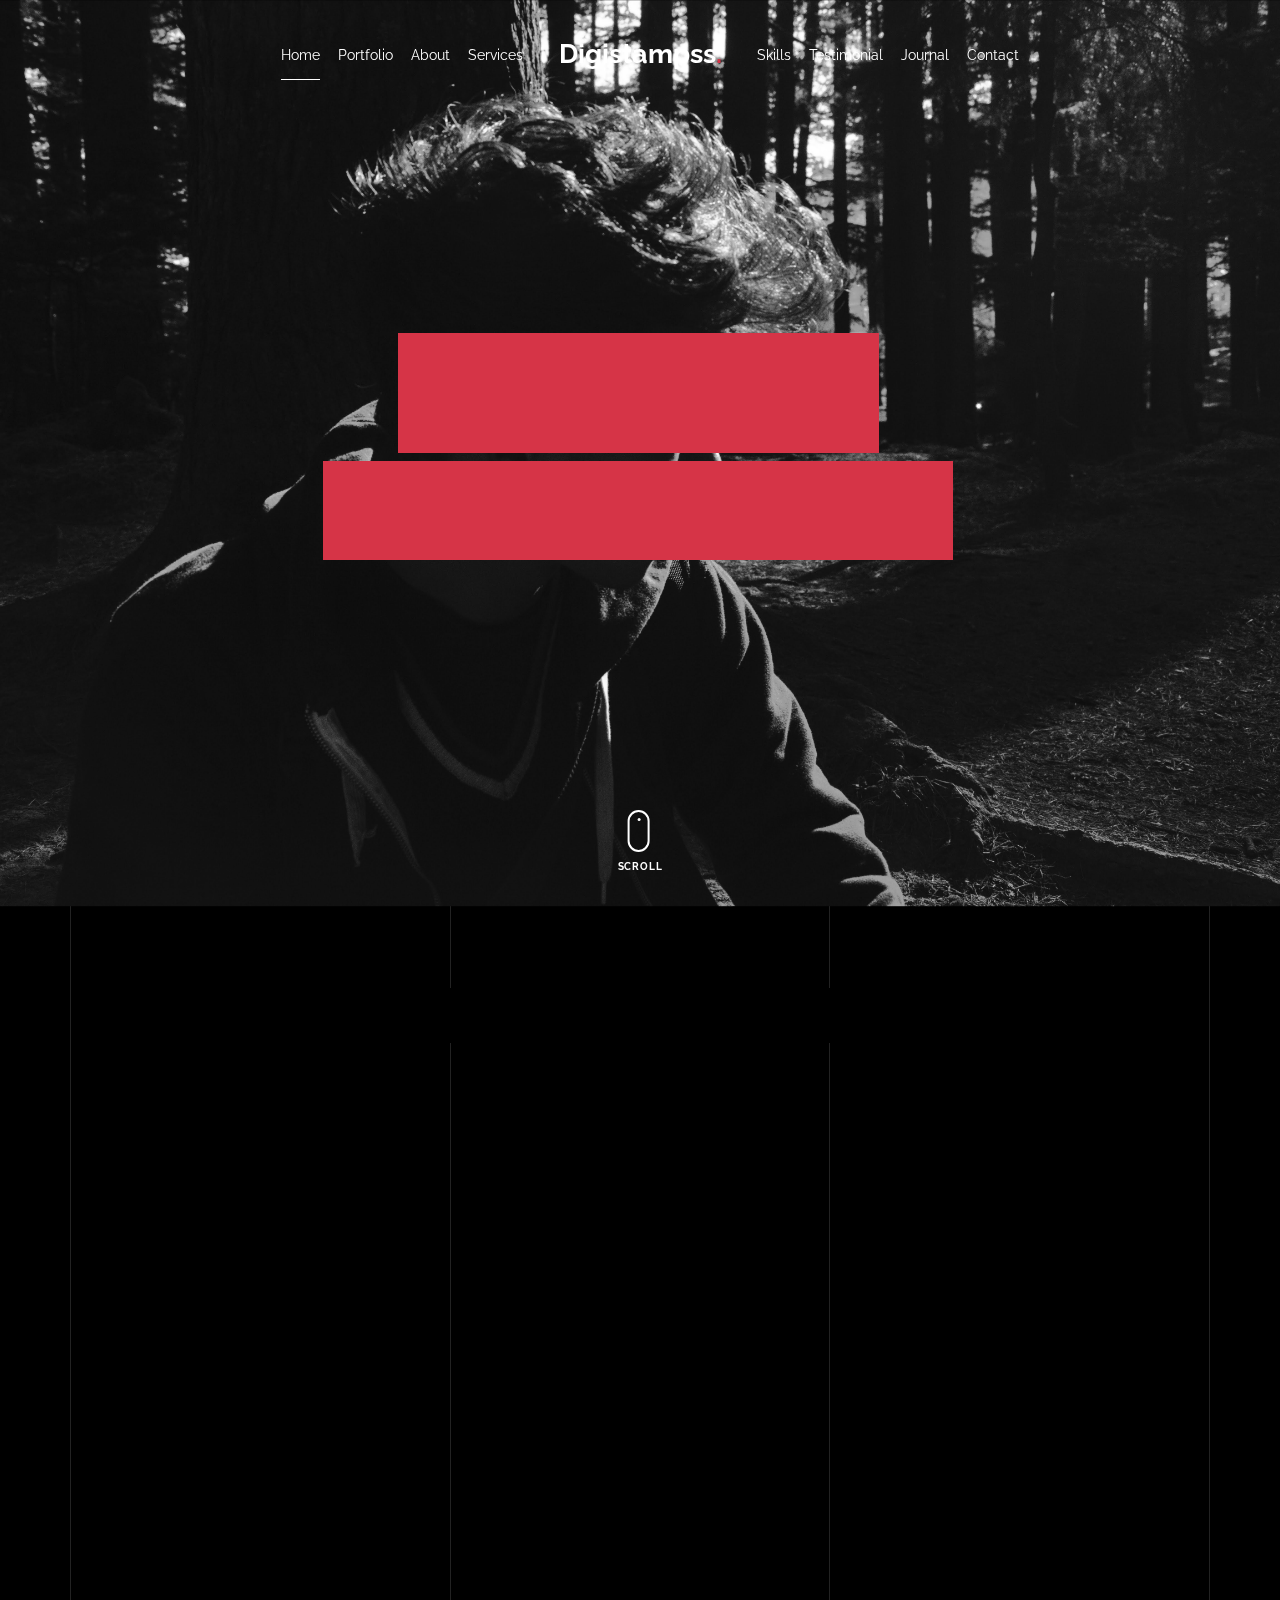
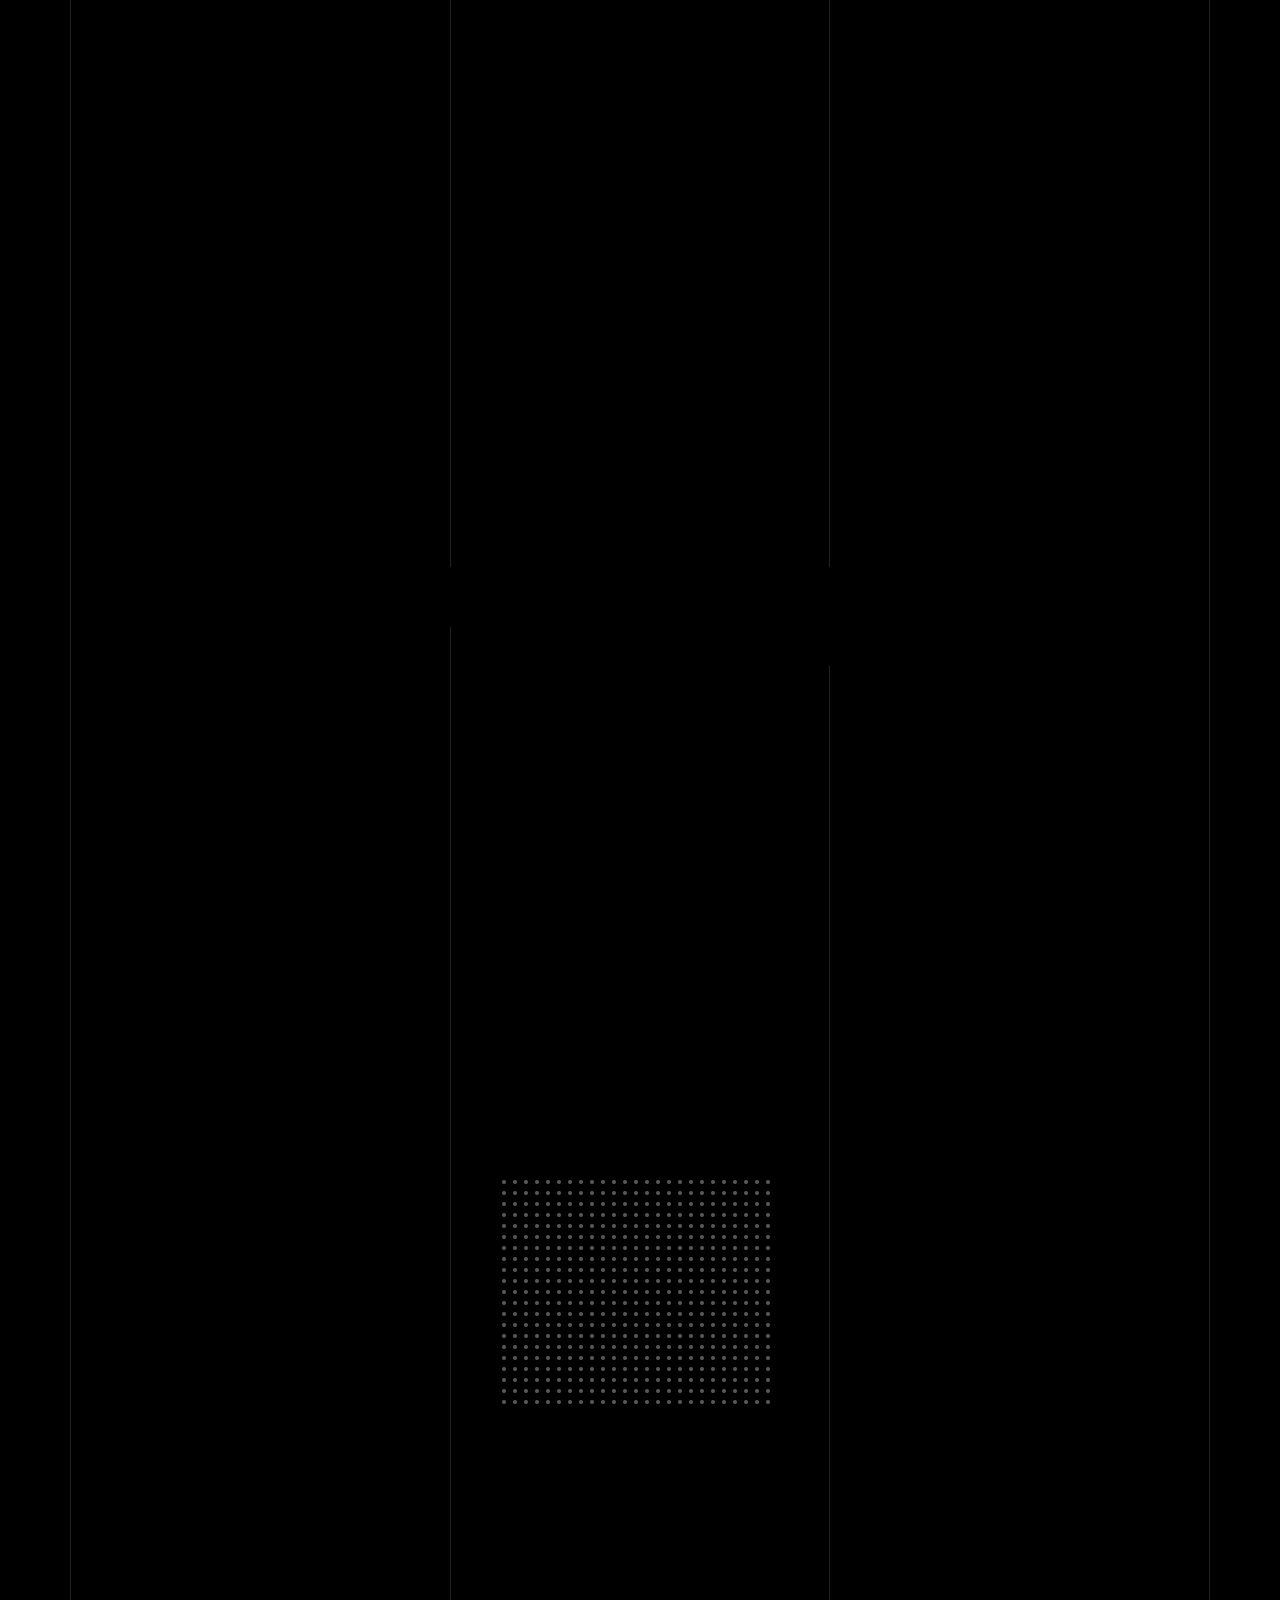
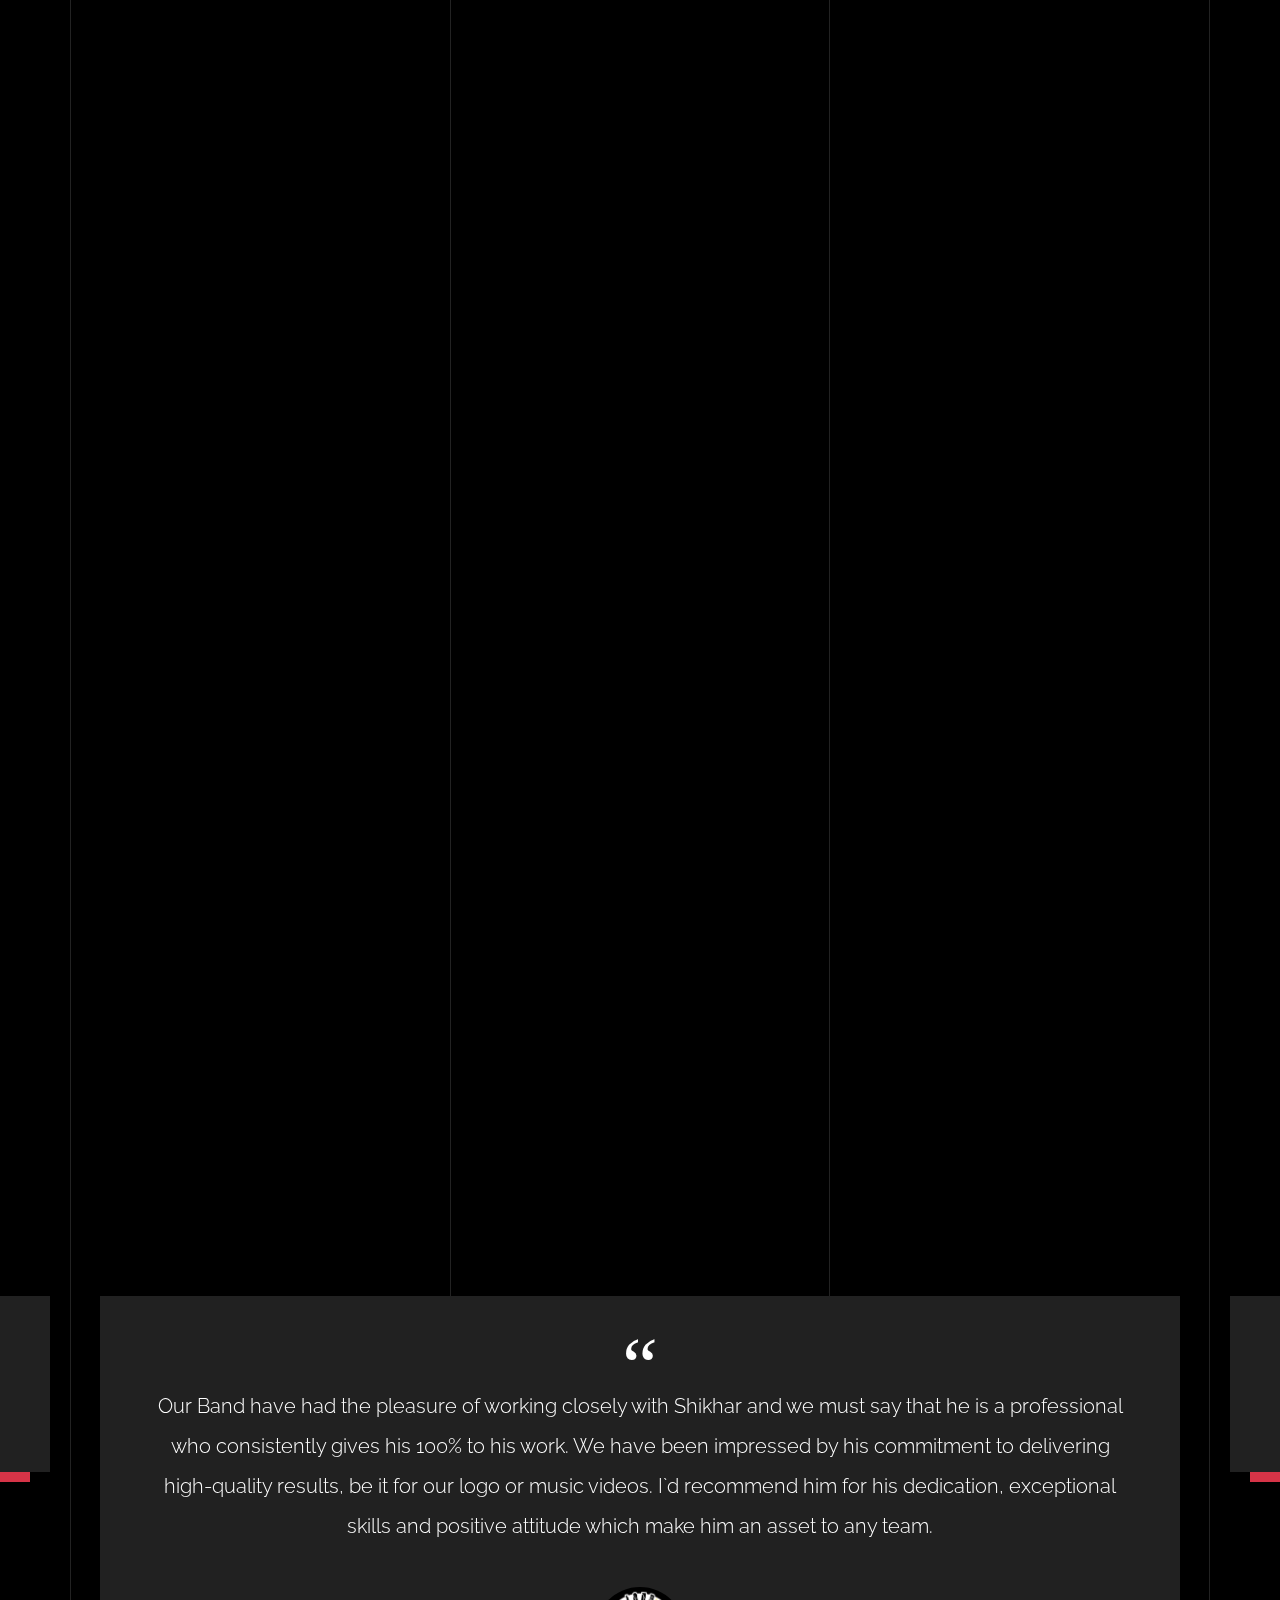
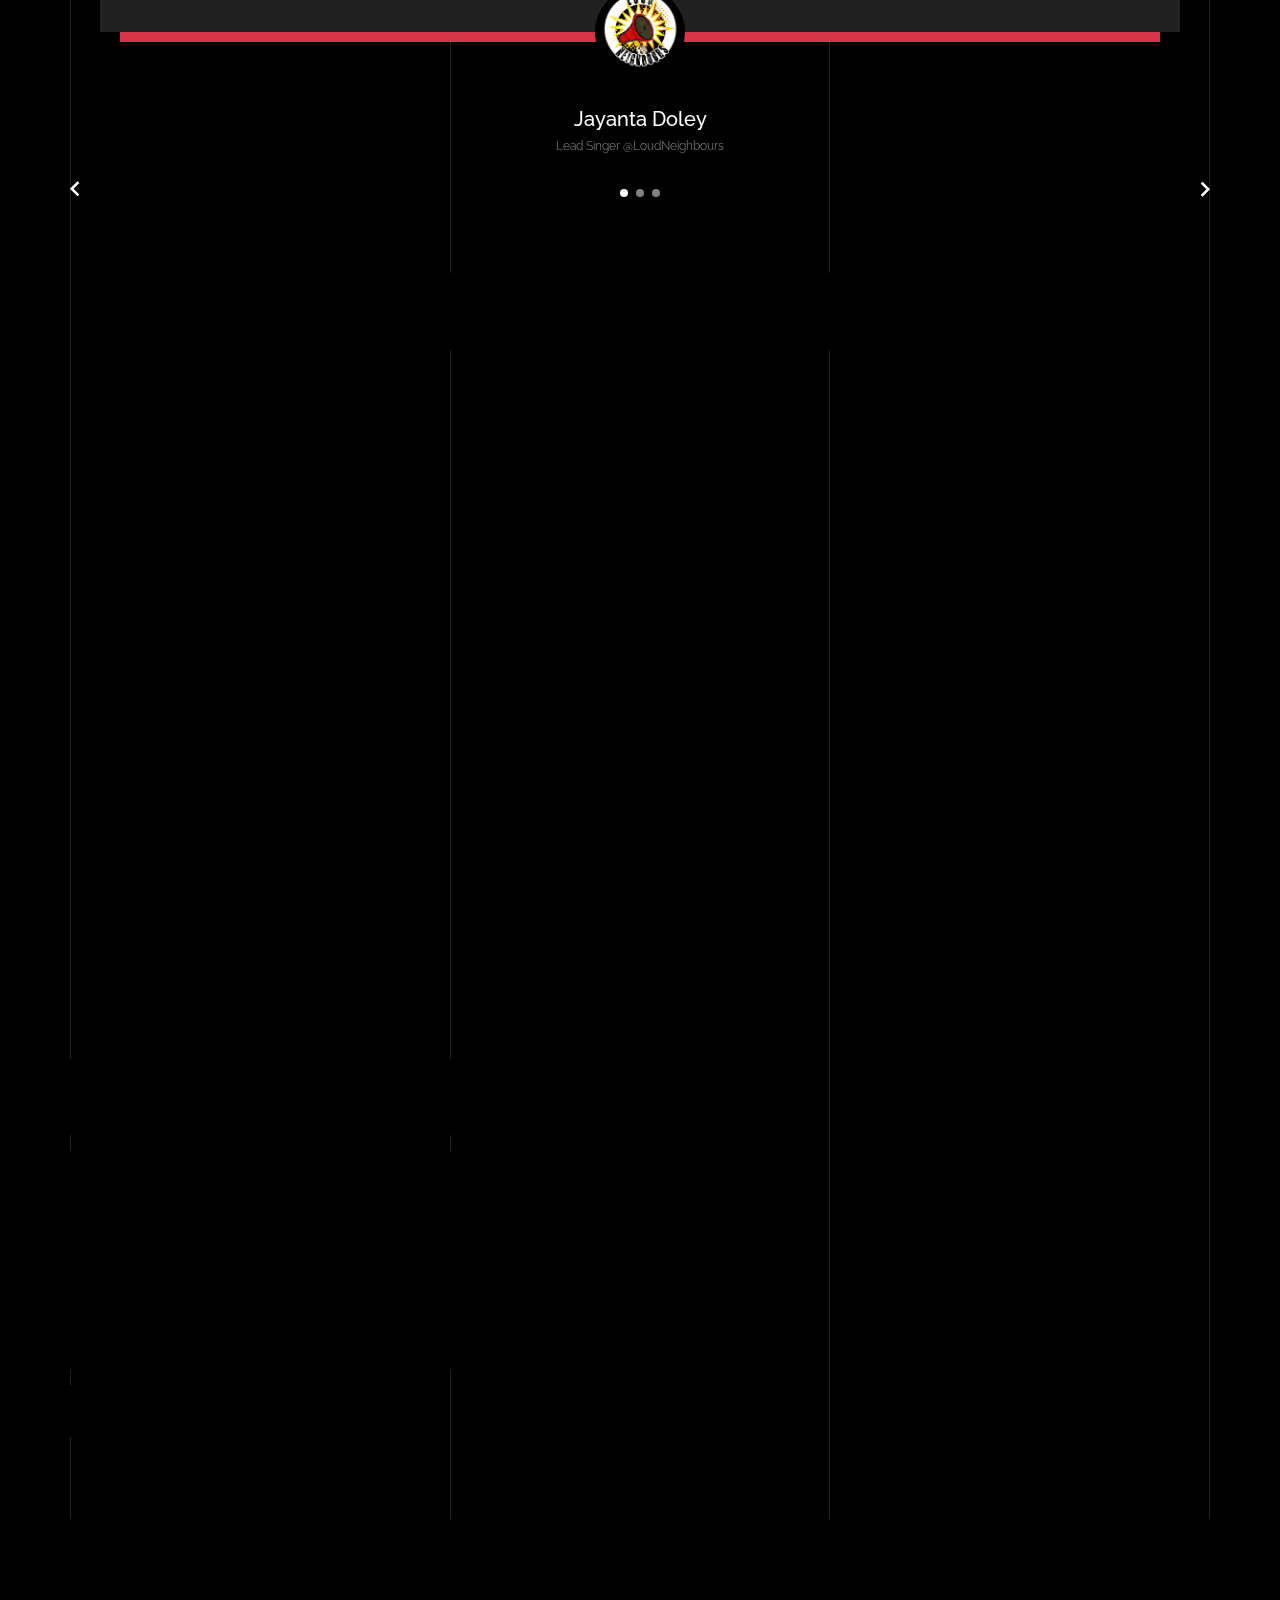
==== commit df71cbbc: "Update index.html" ====
--- a/index.html
+++ b/index.html
@@ -62,20 +62,9 @@
                   <a href="#home-section" class="nav-link">Home</a>
                   <ul class="dropdown">
                     <li>
-                      <a href="index.html">Hero Image BG</a>
+                      <a href="index.html">Home</a>
                     </li>
-                    <li>
-                      <a href="index-video.html">Video BG</a>
-                    </li>
-                    <li>
-                      <a href="index-hero-slider.html">Hero Slider</a>
-                    </li>
-                    <li>
-                      <a href="index-sidebar-menu.html">Sidebar Menu</a>
-                    </li>
-                    <li>
-                      <a href="index-right-menu.html">Right Menu</a>
-                    </li>
+                    
                   </ul>
                 </li>
                 <li><a href="#portfolio-section" class="nav-link">Portfolio</a></li>
@@ -111,7 +100,7 @@
 
             <div class="col-md-7 mx-auto text-center">
               <h1 class="heading gsap-reveal-hero">Digistampss</h1>
-              <h2 class="subheading gsap-reveal-hero">I’m Shikhar Pegu a Web Developer Based In Assam</h2>
+              <h2 class="subheading gsap-reveal-hero">I’m Shikhar Pegu a Web Developer/3d Artist Based In Assam</h2>
             </div>
 
           </div>
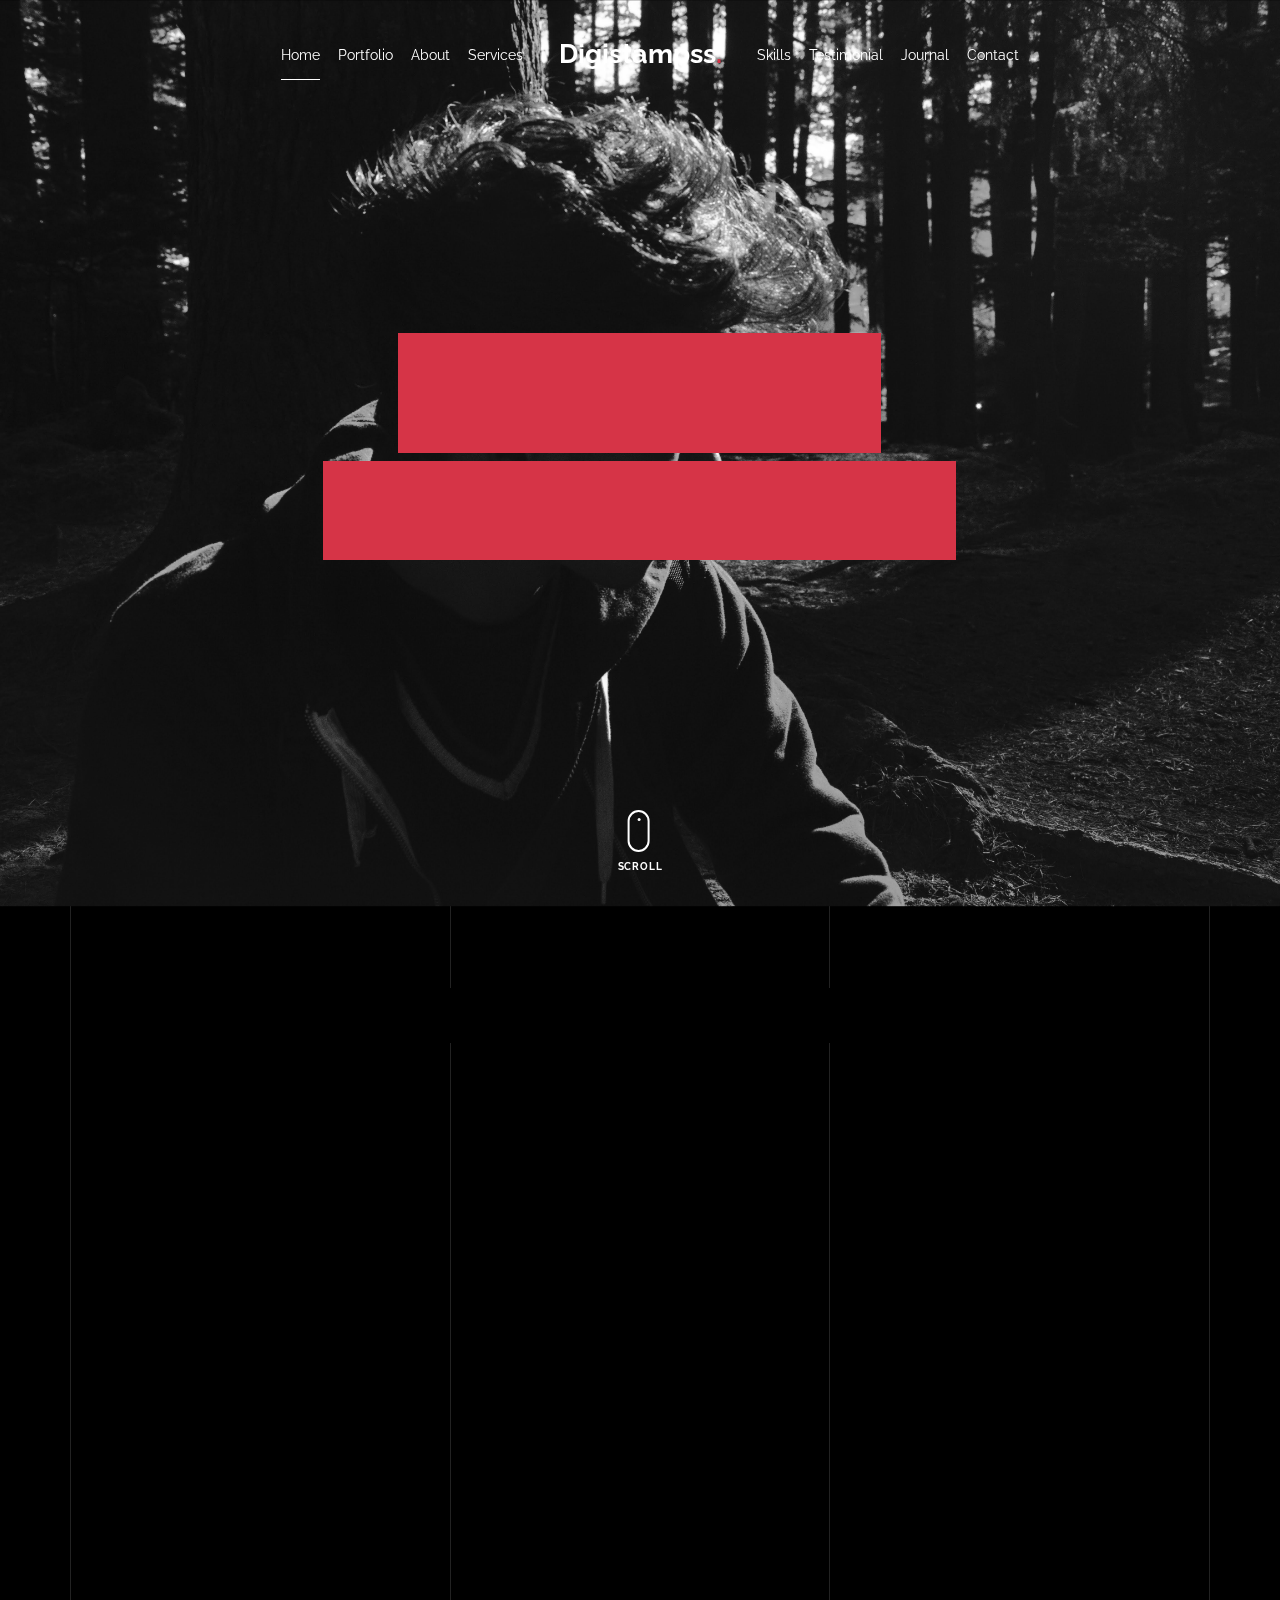
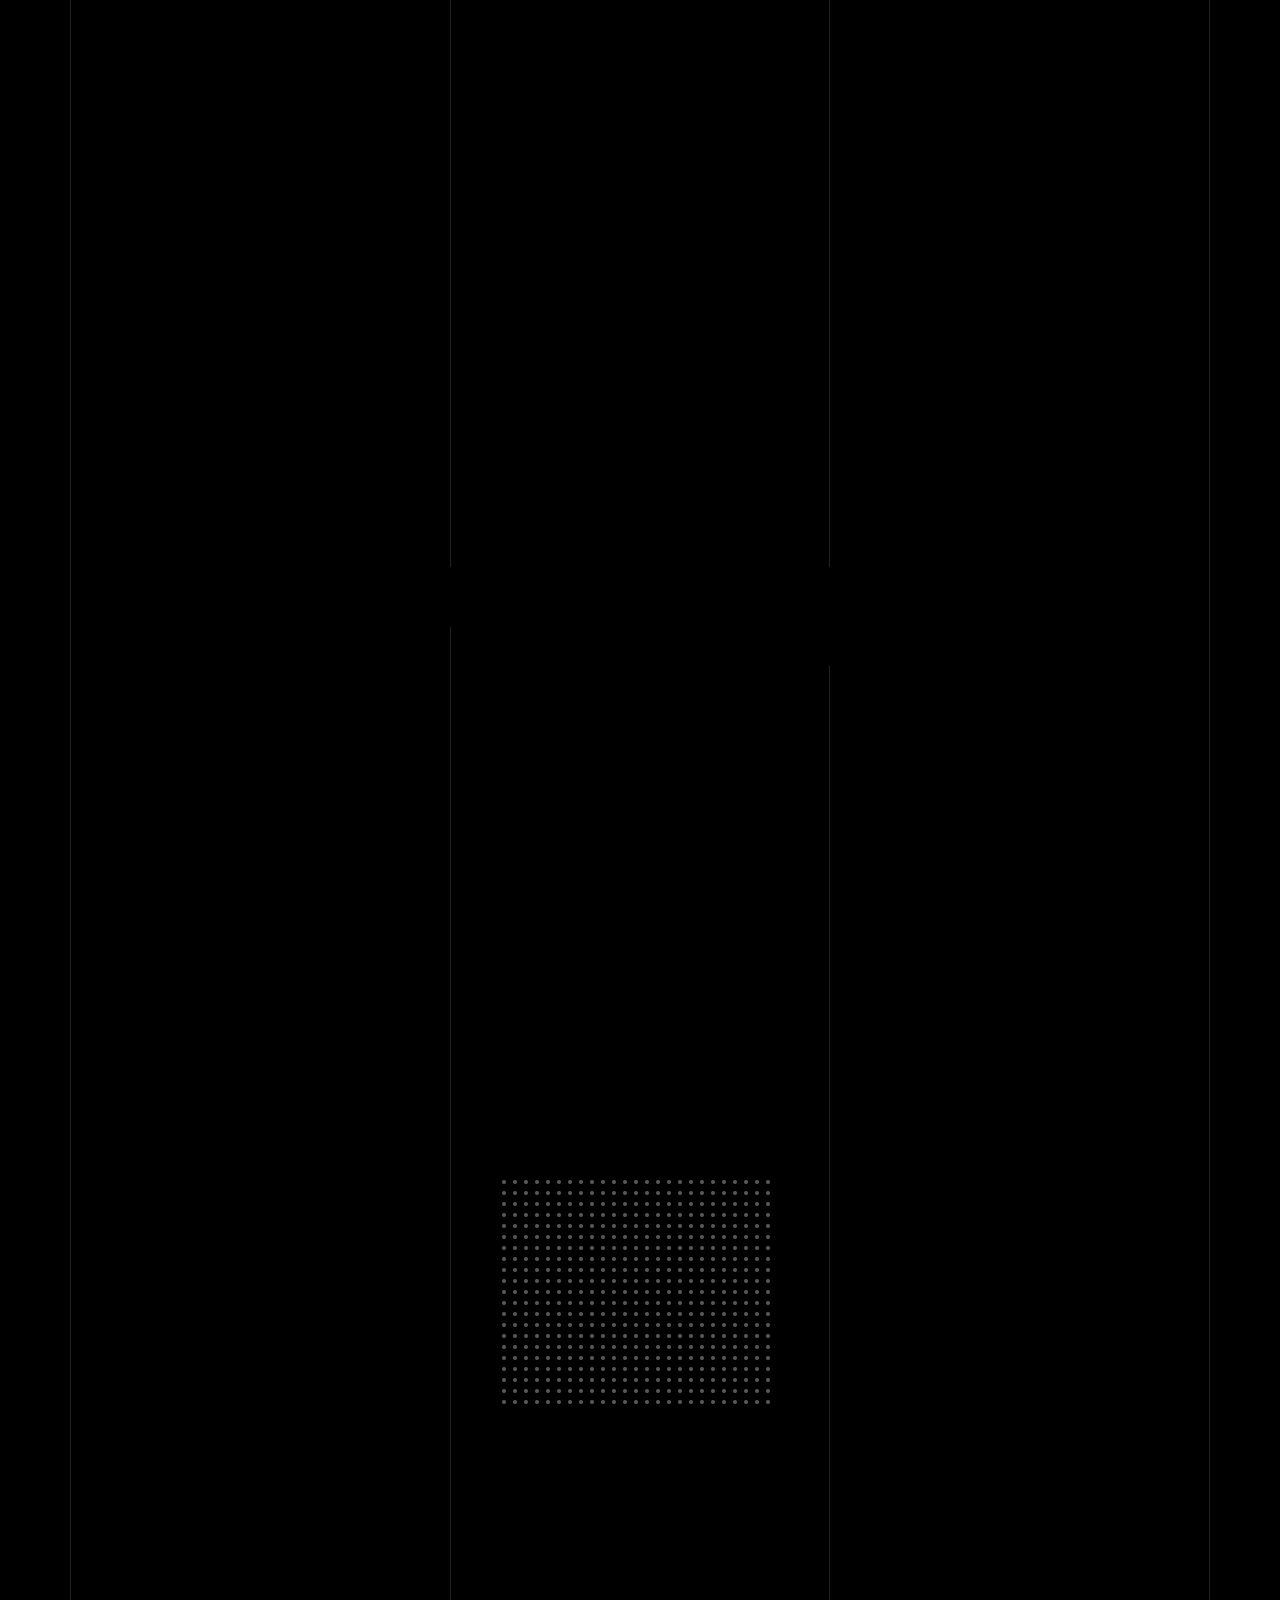
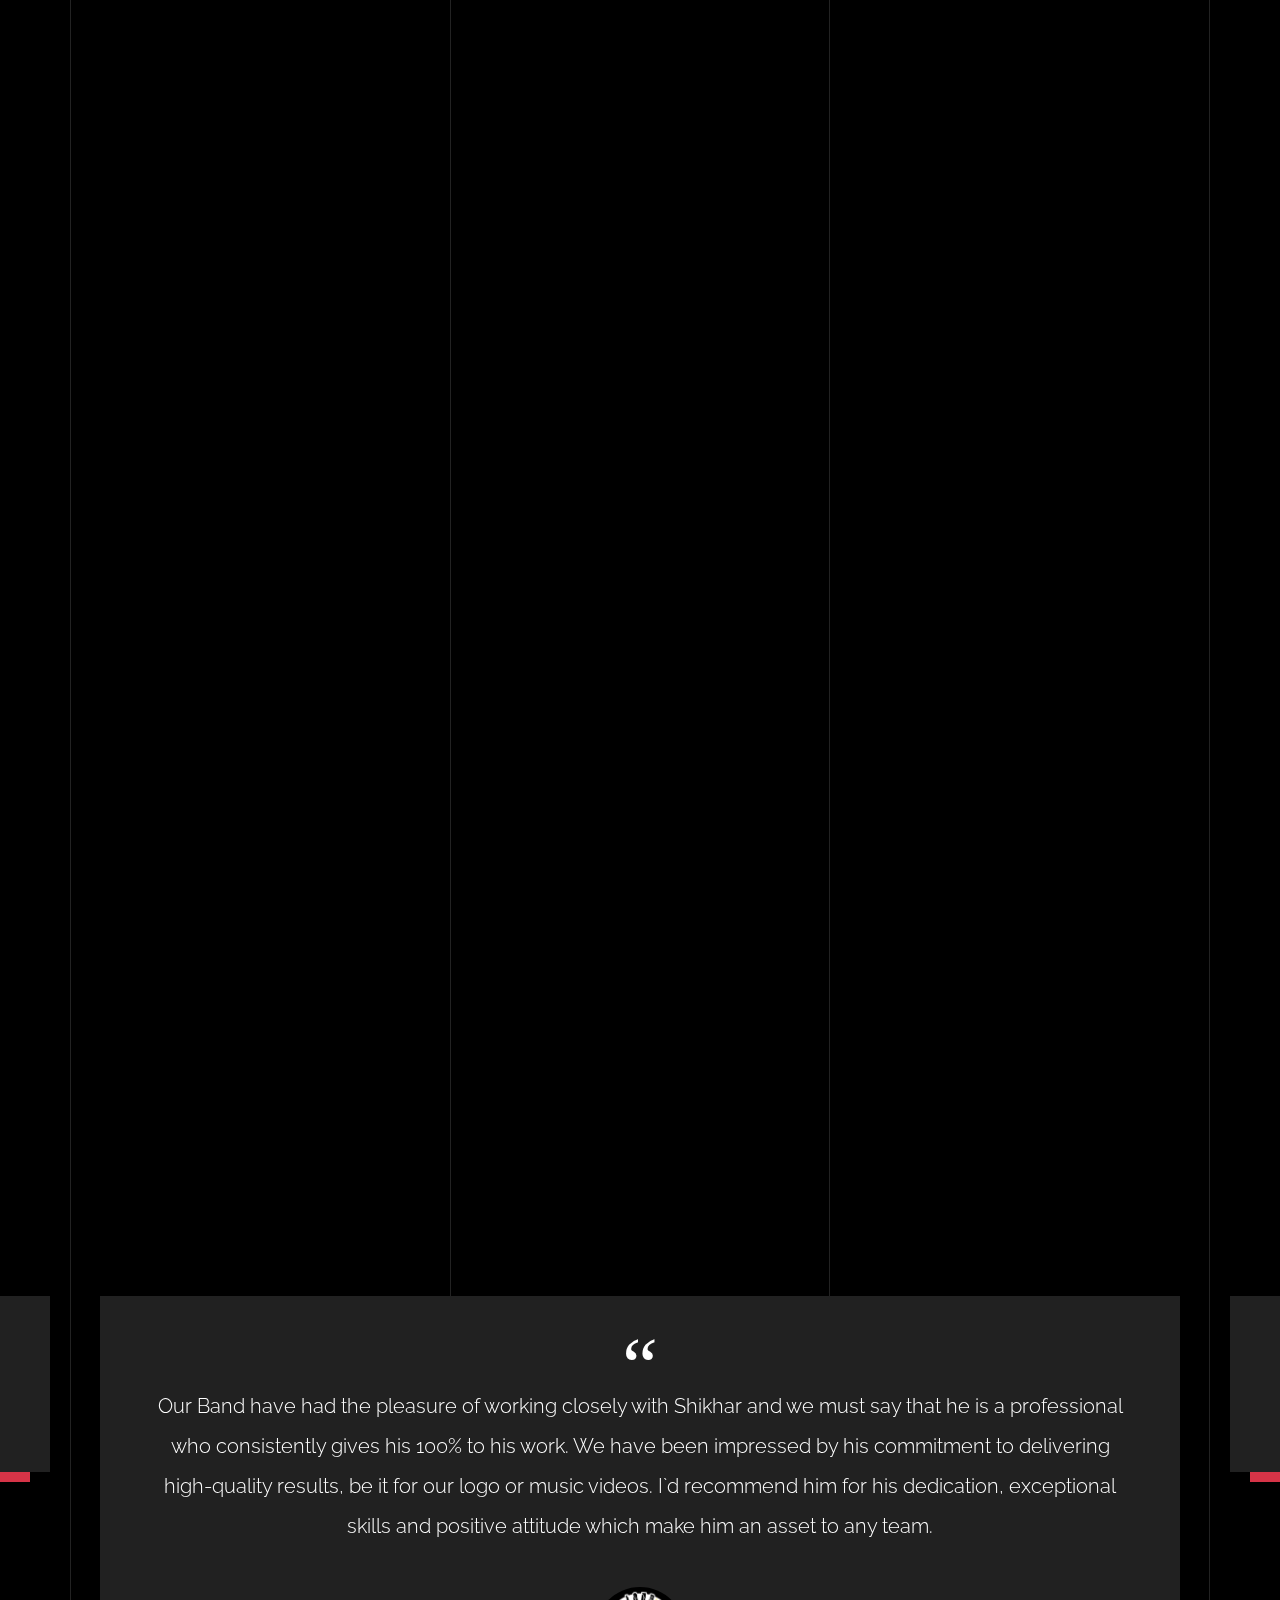
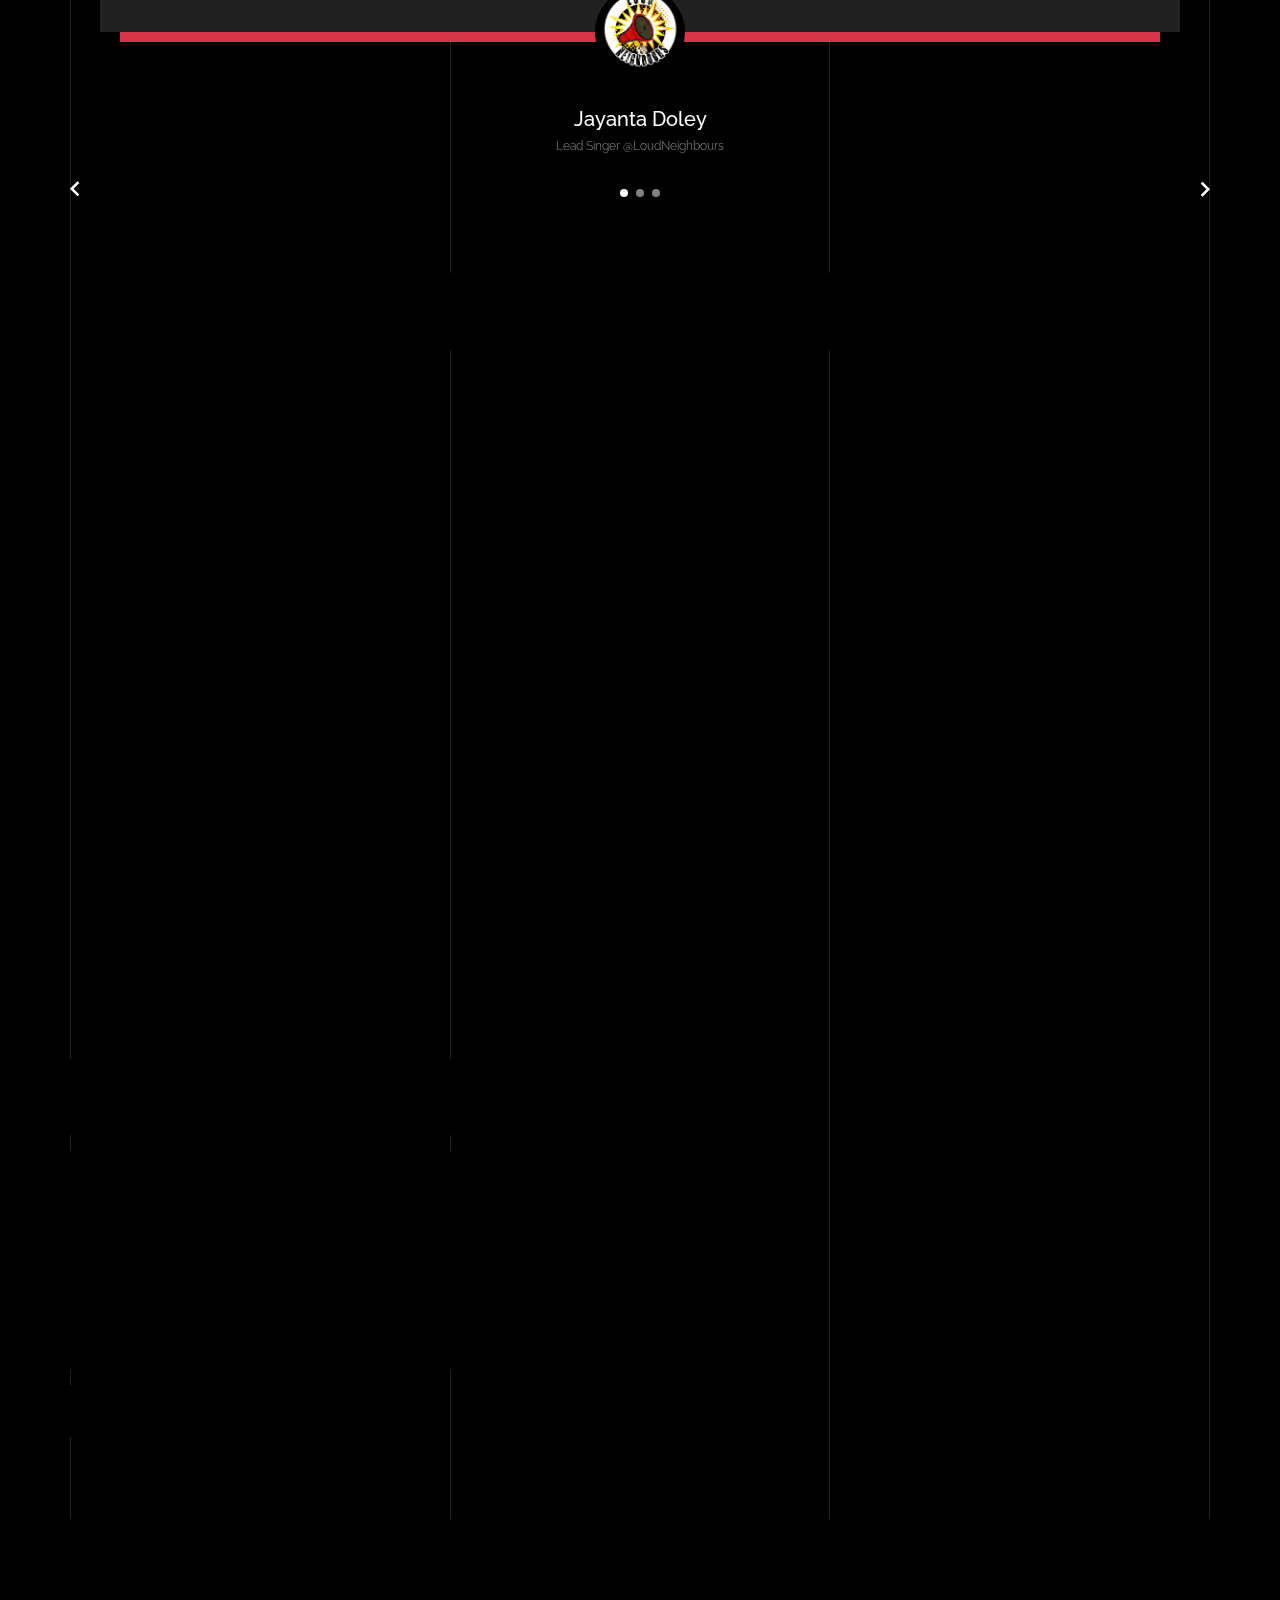
==== commit 0b2aa6fa: "Update index.html" ====
--- a/index.html
+++ b/index.html
@@ -236,7 +236,7 @@
               </div>
 
               <div class="item branding packaging col-sm-6 col-md-6 col-lg-4 isotope-mb-2">
-                <a href="images/work_7_a_md.jpg" class="portfolio-item item-portrait isotope-item gsap-reveal-img "
+                <a href="images/tssshirt.jpg" class="portfolio-item item-portrait isotope-item gsap-reveal-img "
                   data-fancybox="gallery" data-caption="Blender Projects">
                   <div class="overlay">
                     <span class="wrap-icon icon-photo2"></span>
@@ -245,7 +245,7 @@
                       <p>A Bob Ross Inspired 3d Painting</p>
                     </div>
                   </div>
-                  <img src="images/work_7_a_md.jpg" class="lazyload  img-fluid" alt="Images" />
+                  <img src="images/tssshirt.jpg" class="lazyload  img-fluid" alt="Images" />
                 </a>
               </div>
 
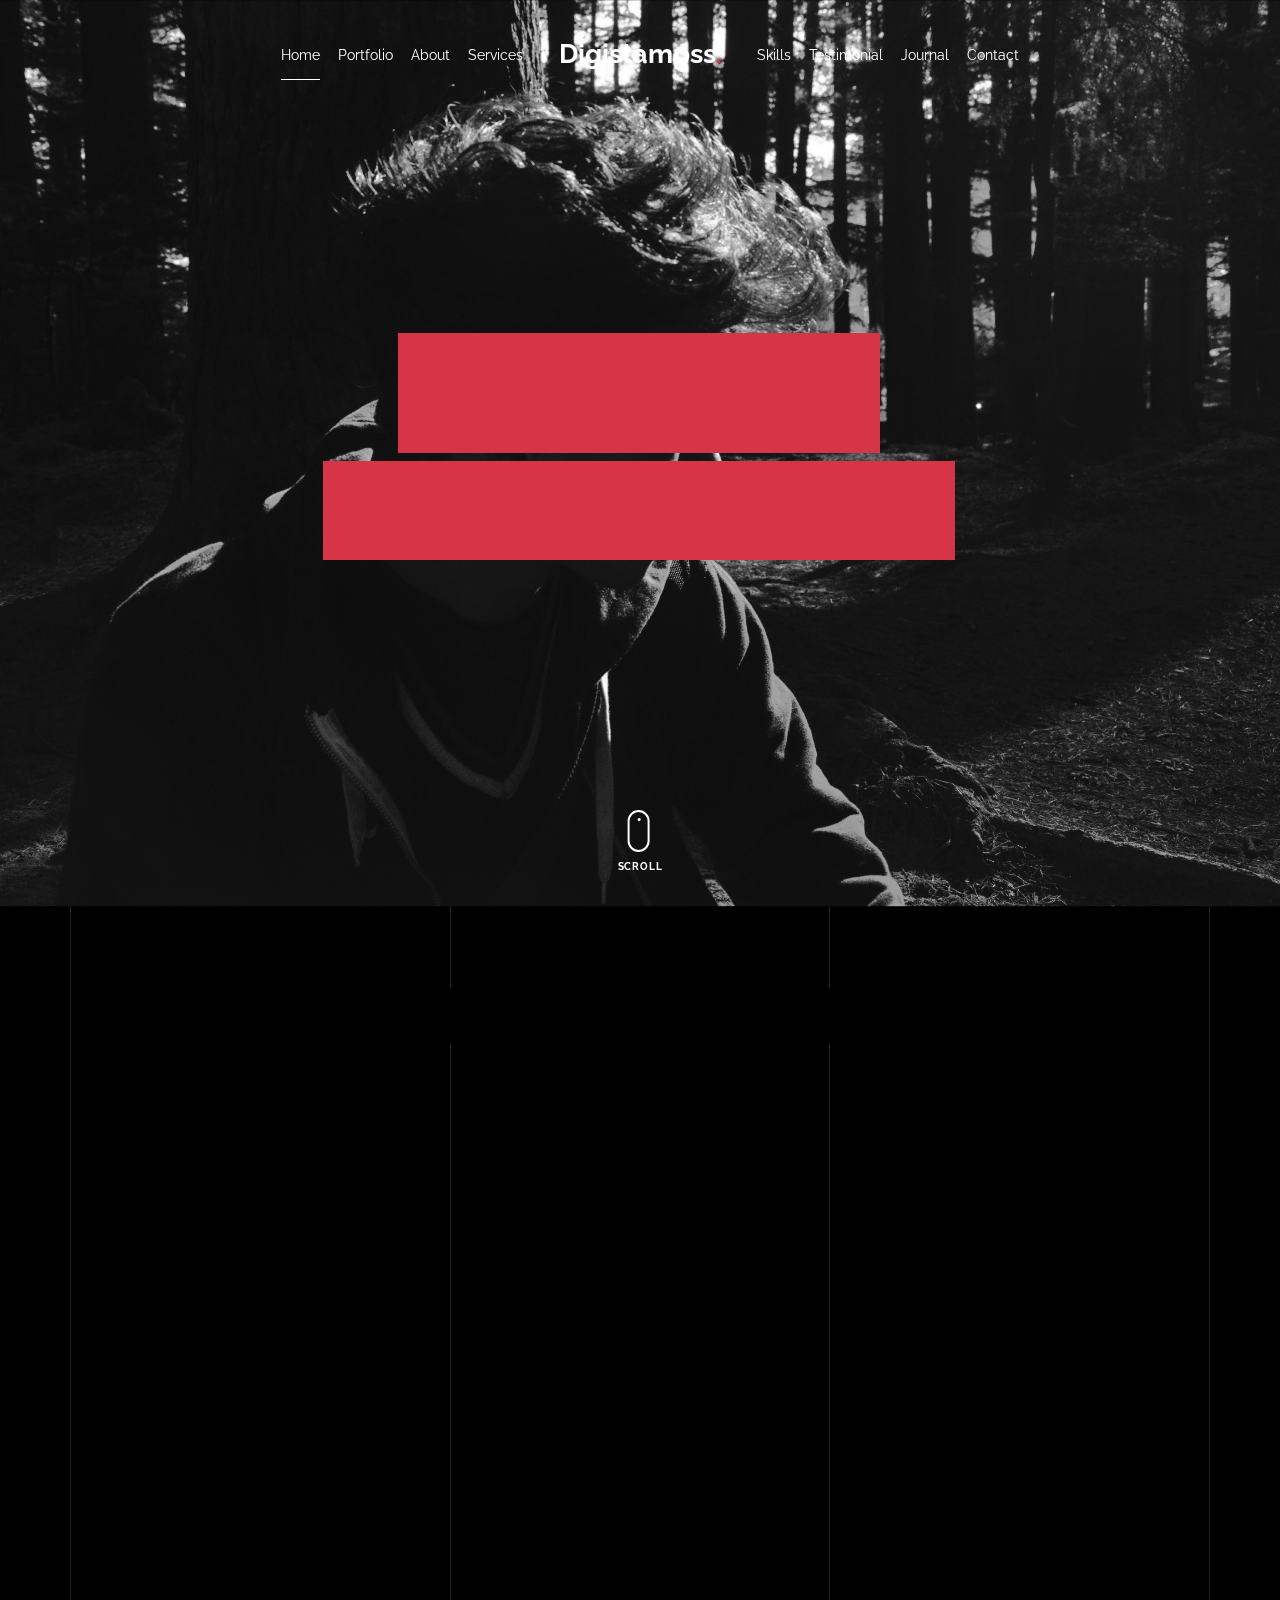
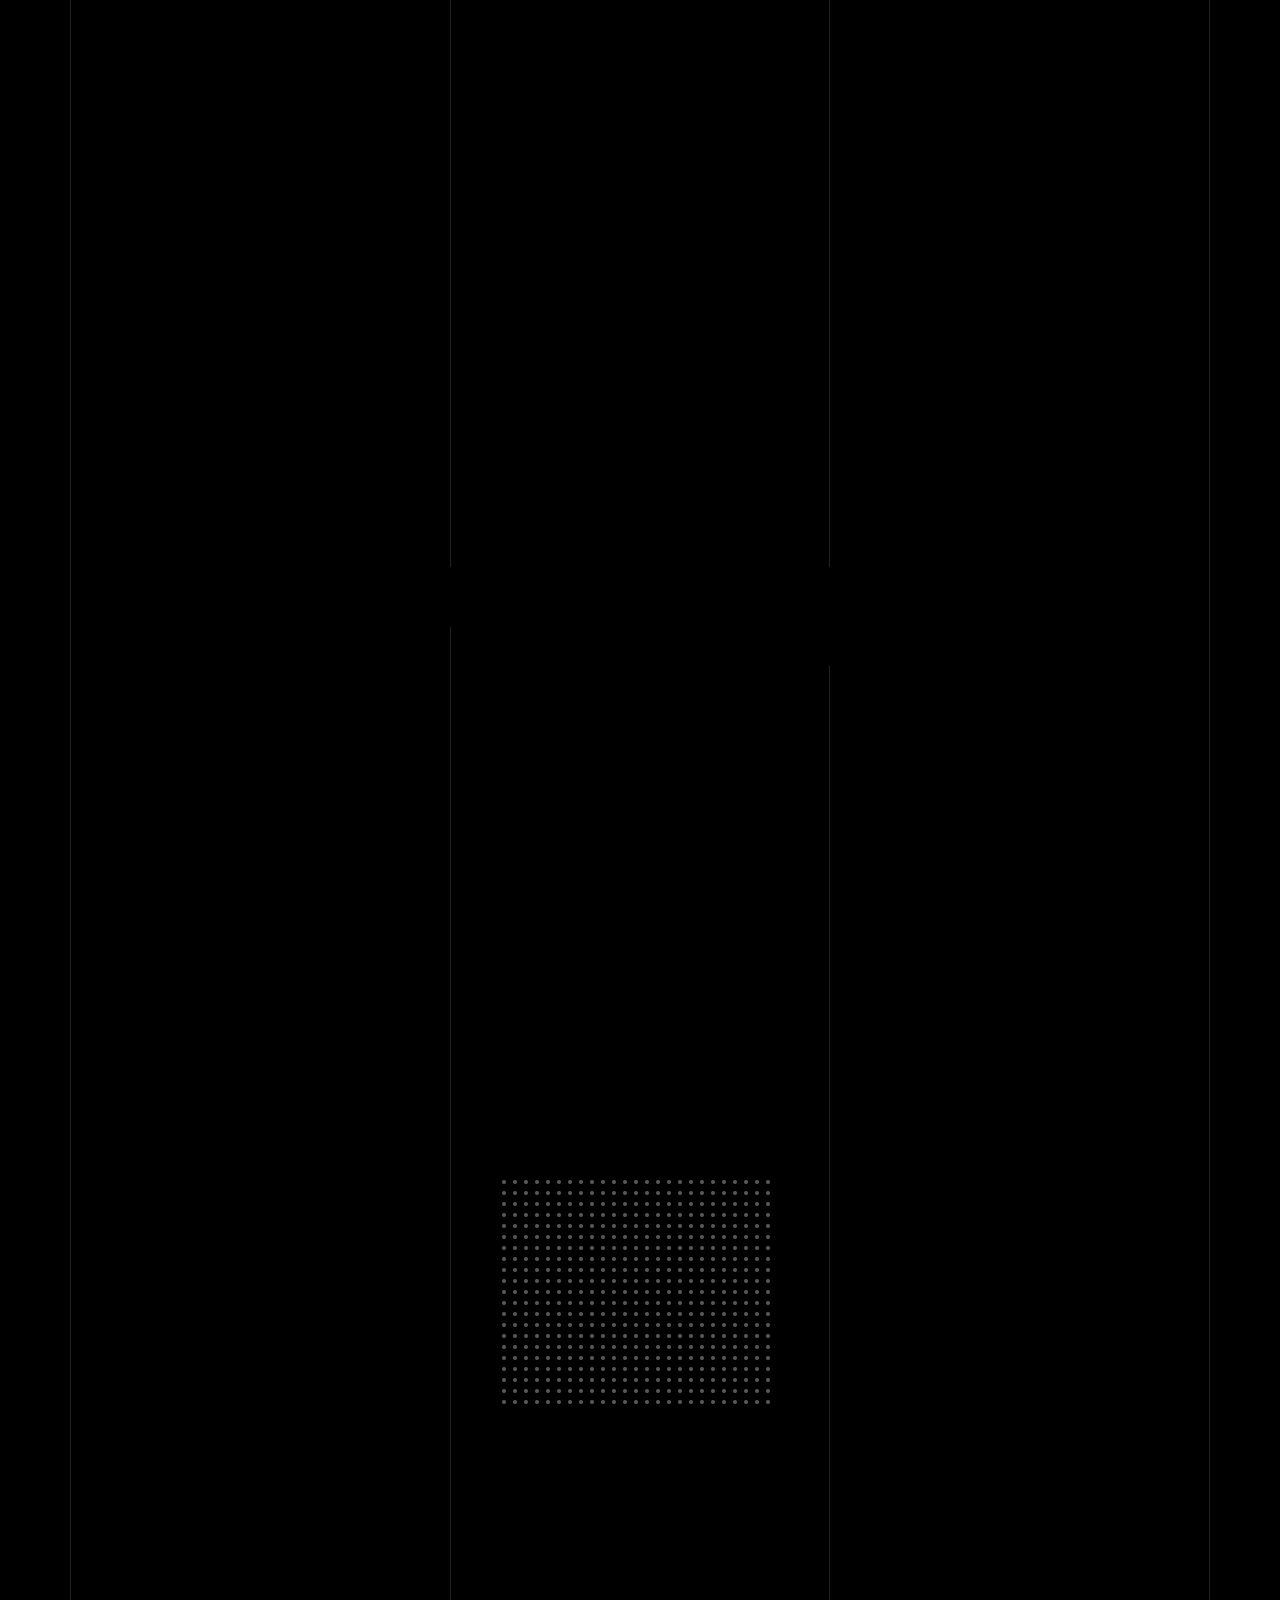
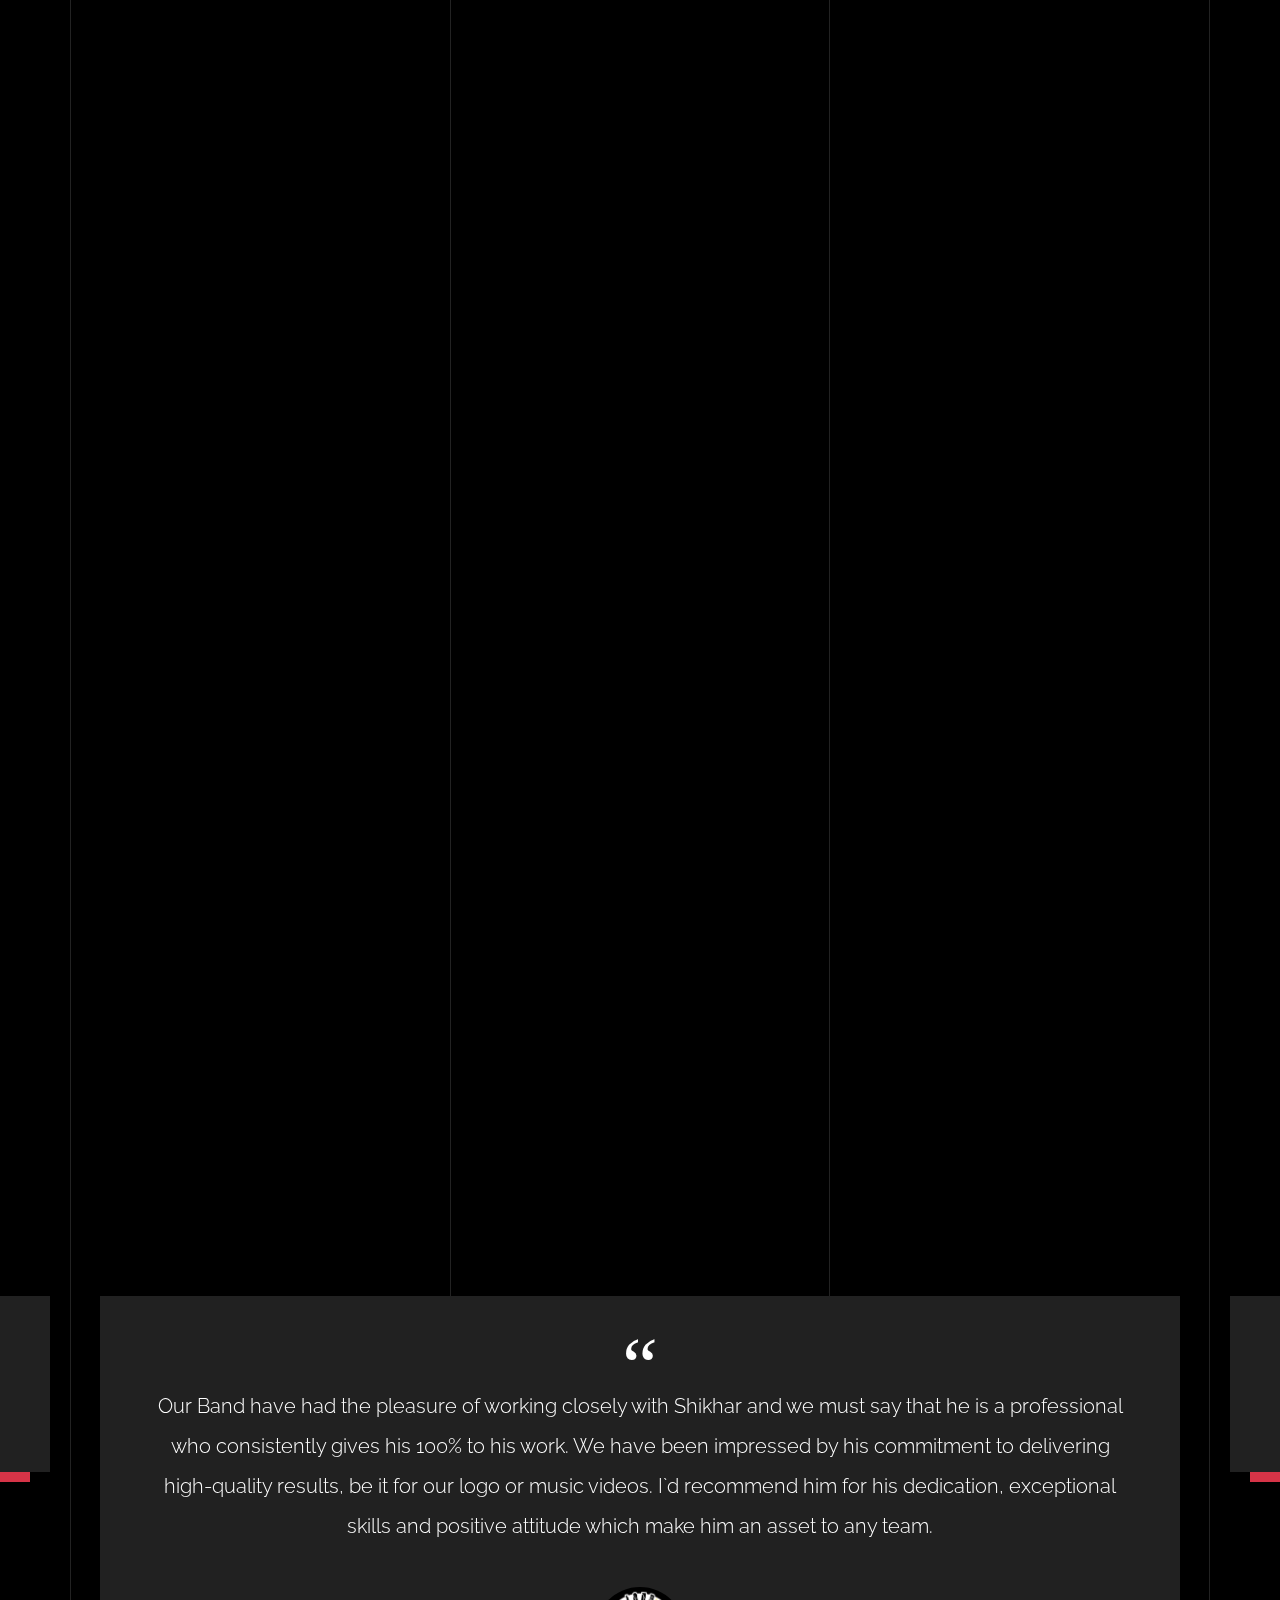
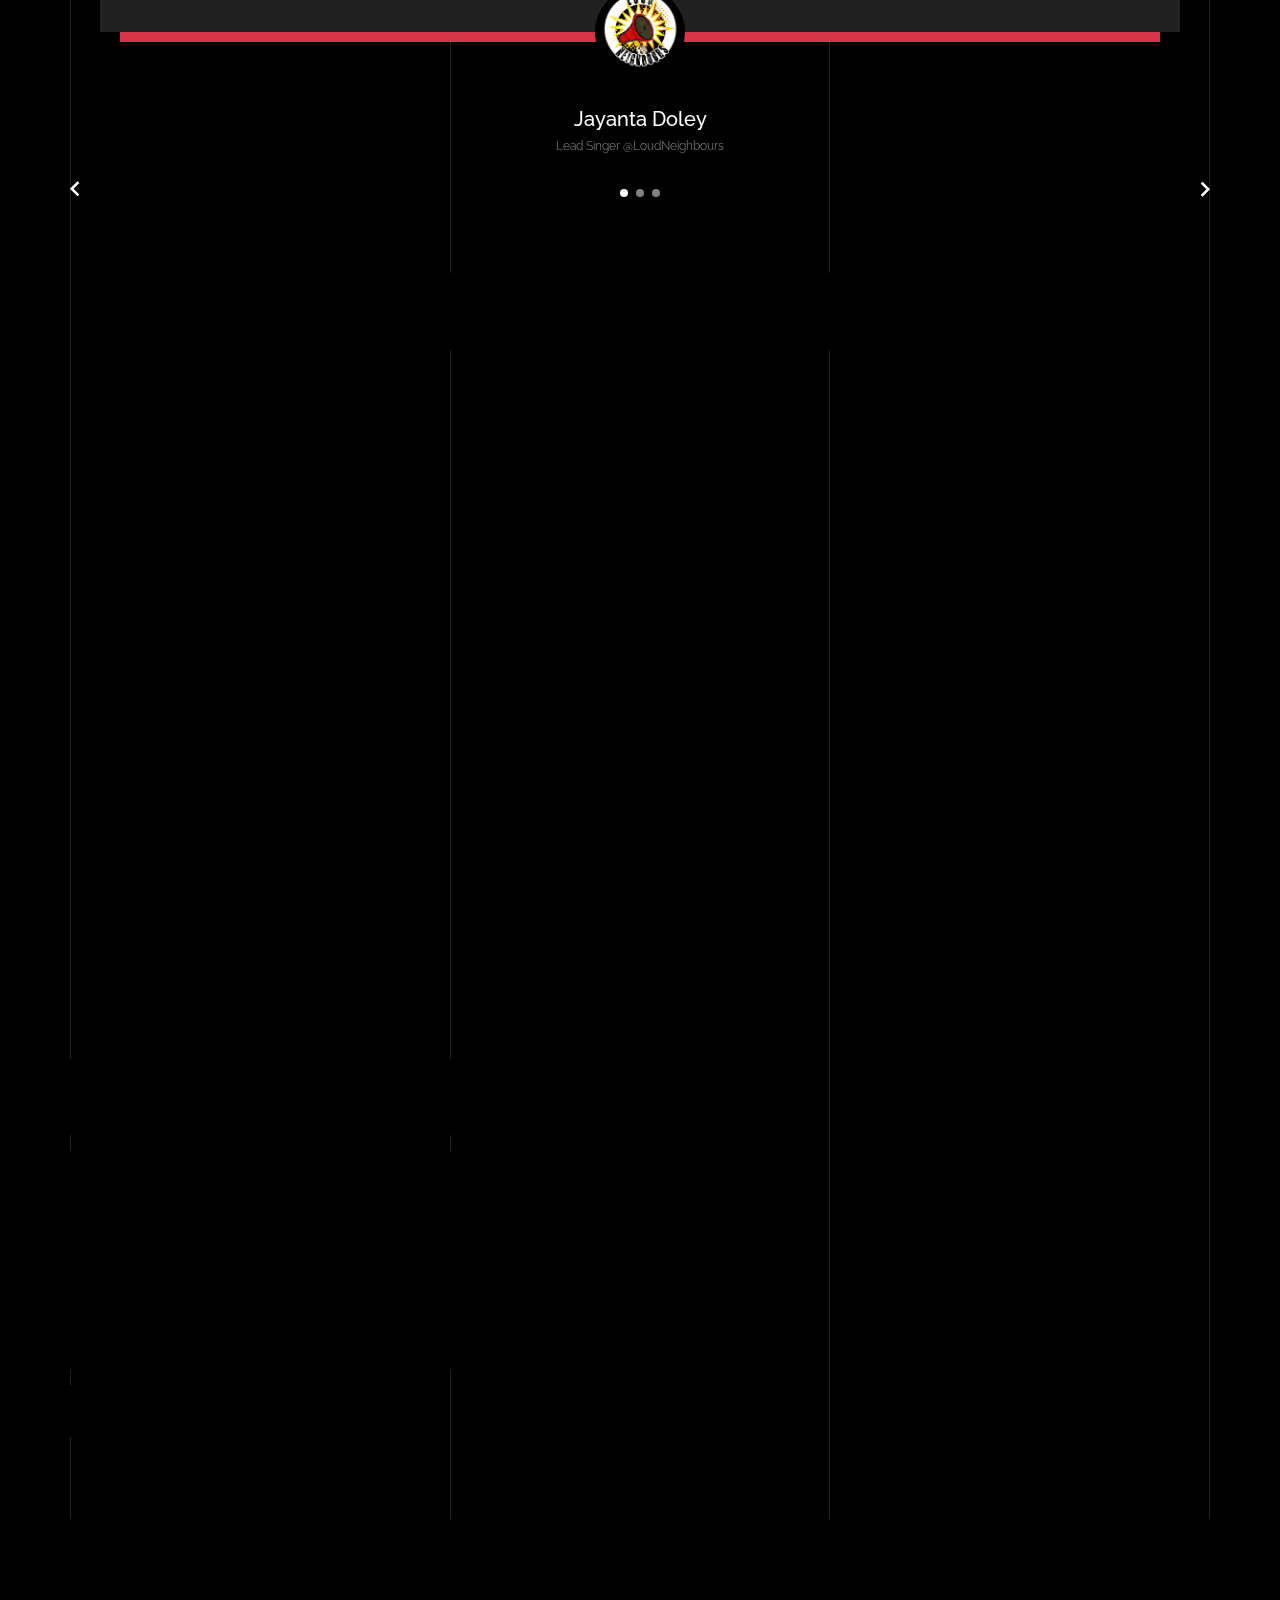
==== commit a828ec1c: "Update index.html" ====
--- a/index.html
+++ b/index.html
@@ -241,8 +241,8 @@
                   <div class="overlay">
                     <span class="wrap-icon icon-photo2"></span>
                     <div class="portfolio-item-content">
-                      <h3>Blender Projects</h3>
-                      <p>A Bob Ross Inspired 3d Painting</p>
+                      <h3>T-shirt Design</h3>
+                      <p>Designing T-shirts for Clients</p>
                     </div>
                   </div>
                   <img src="images/tssshirt.jpg" class="lazyload  img-fluid" alt="Images" />
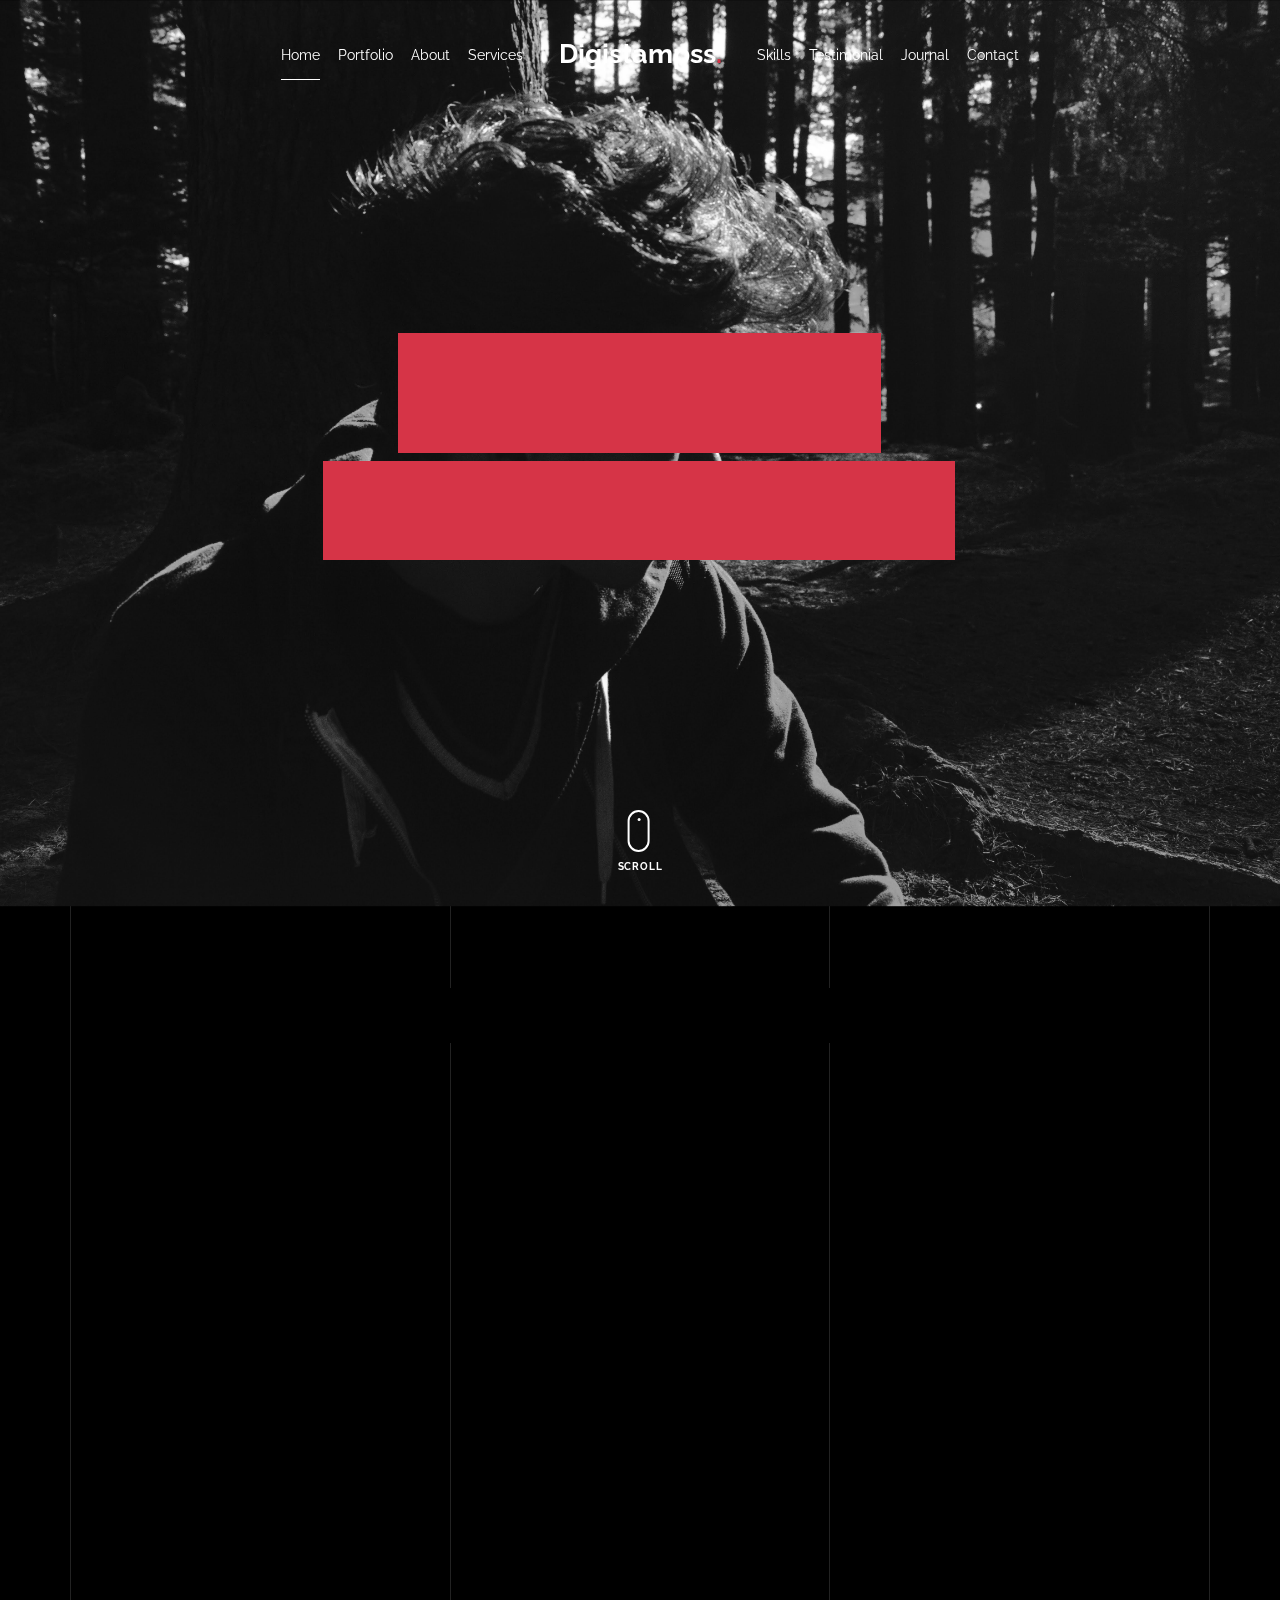
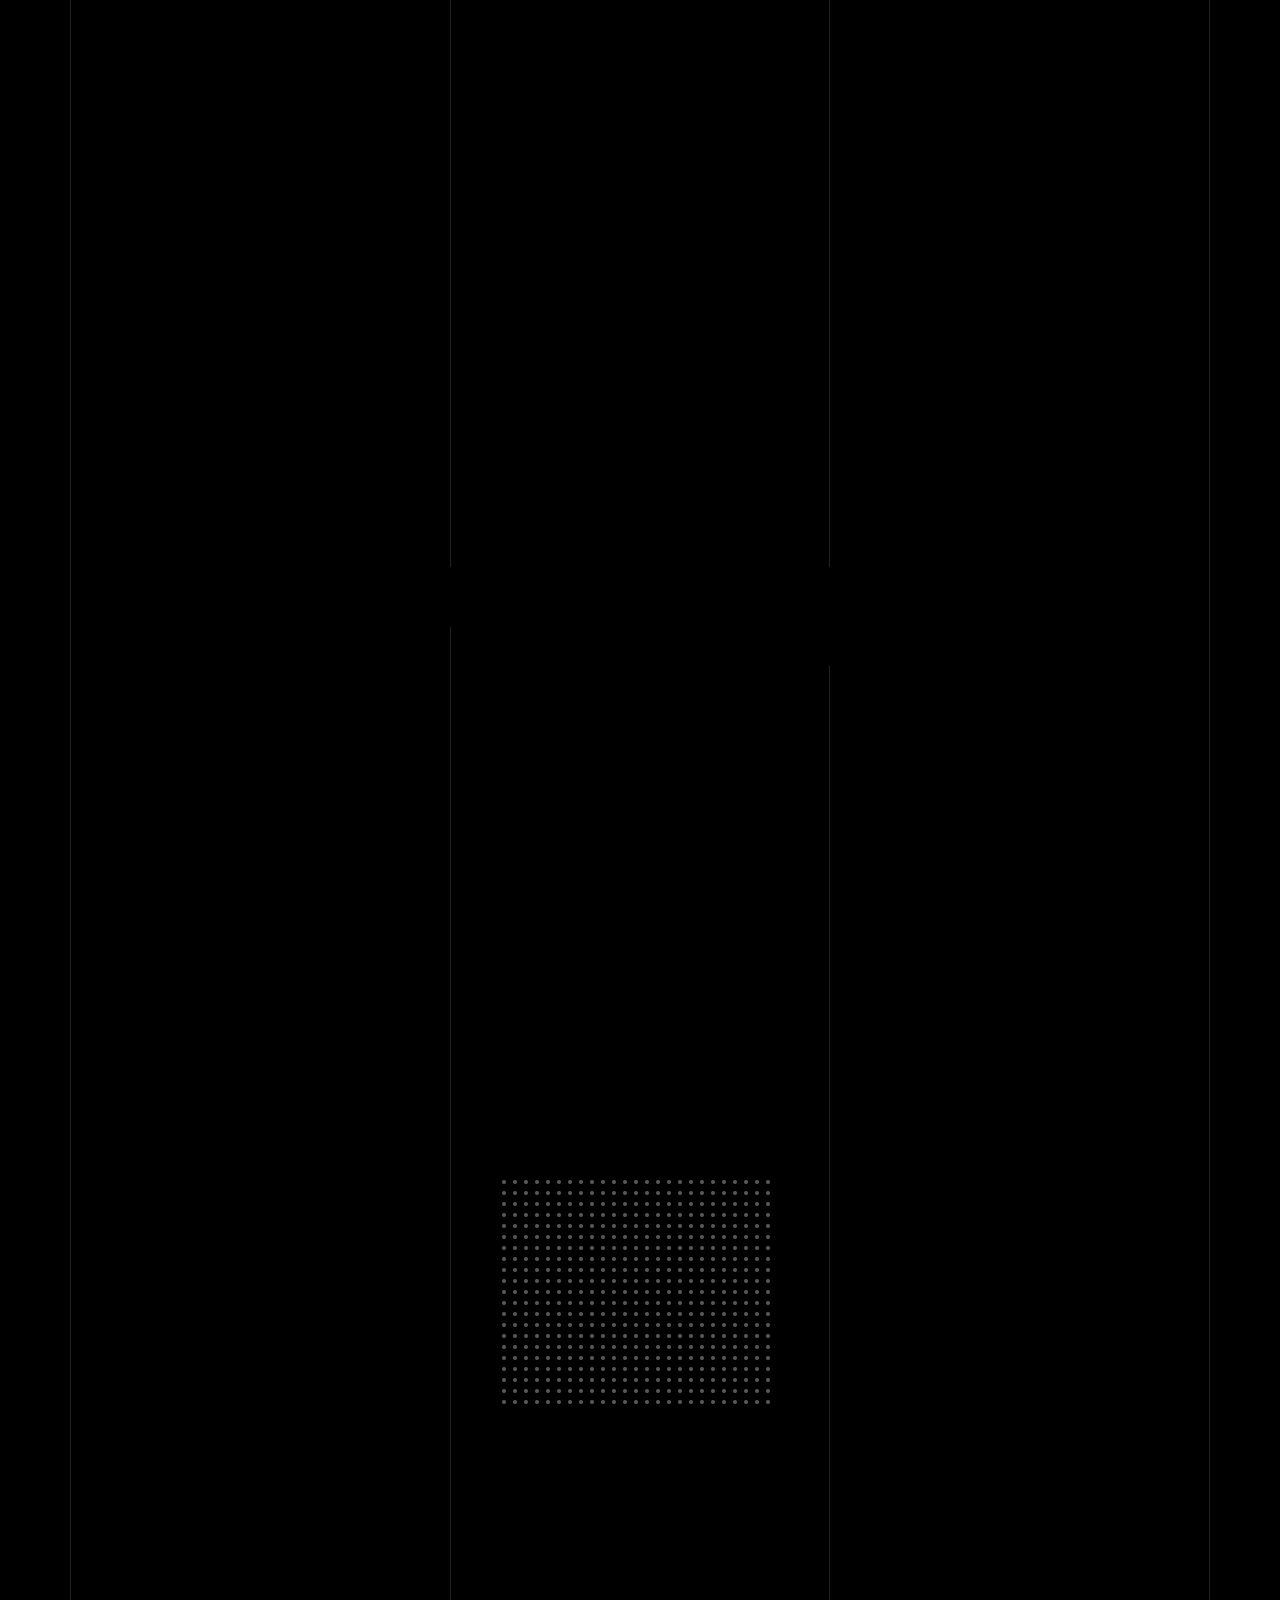
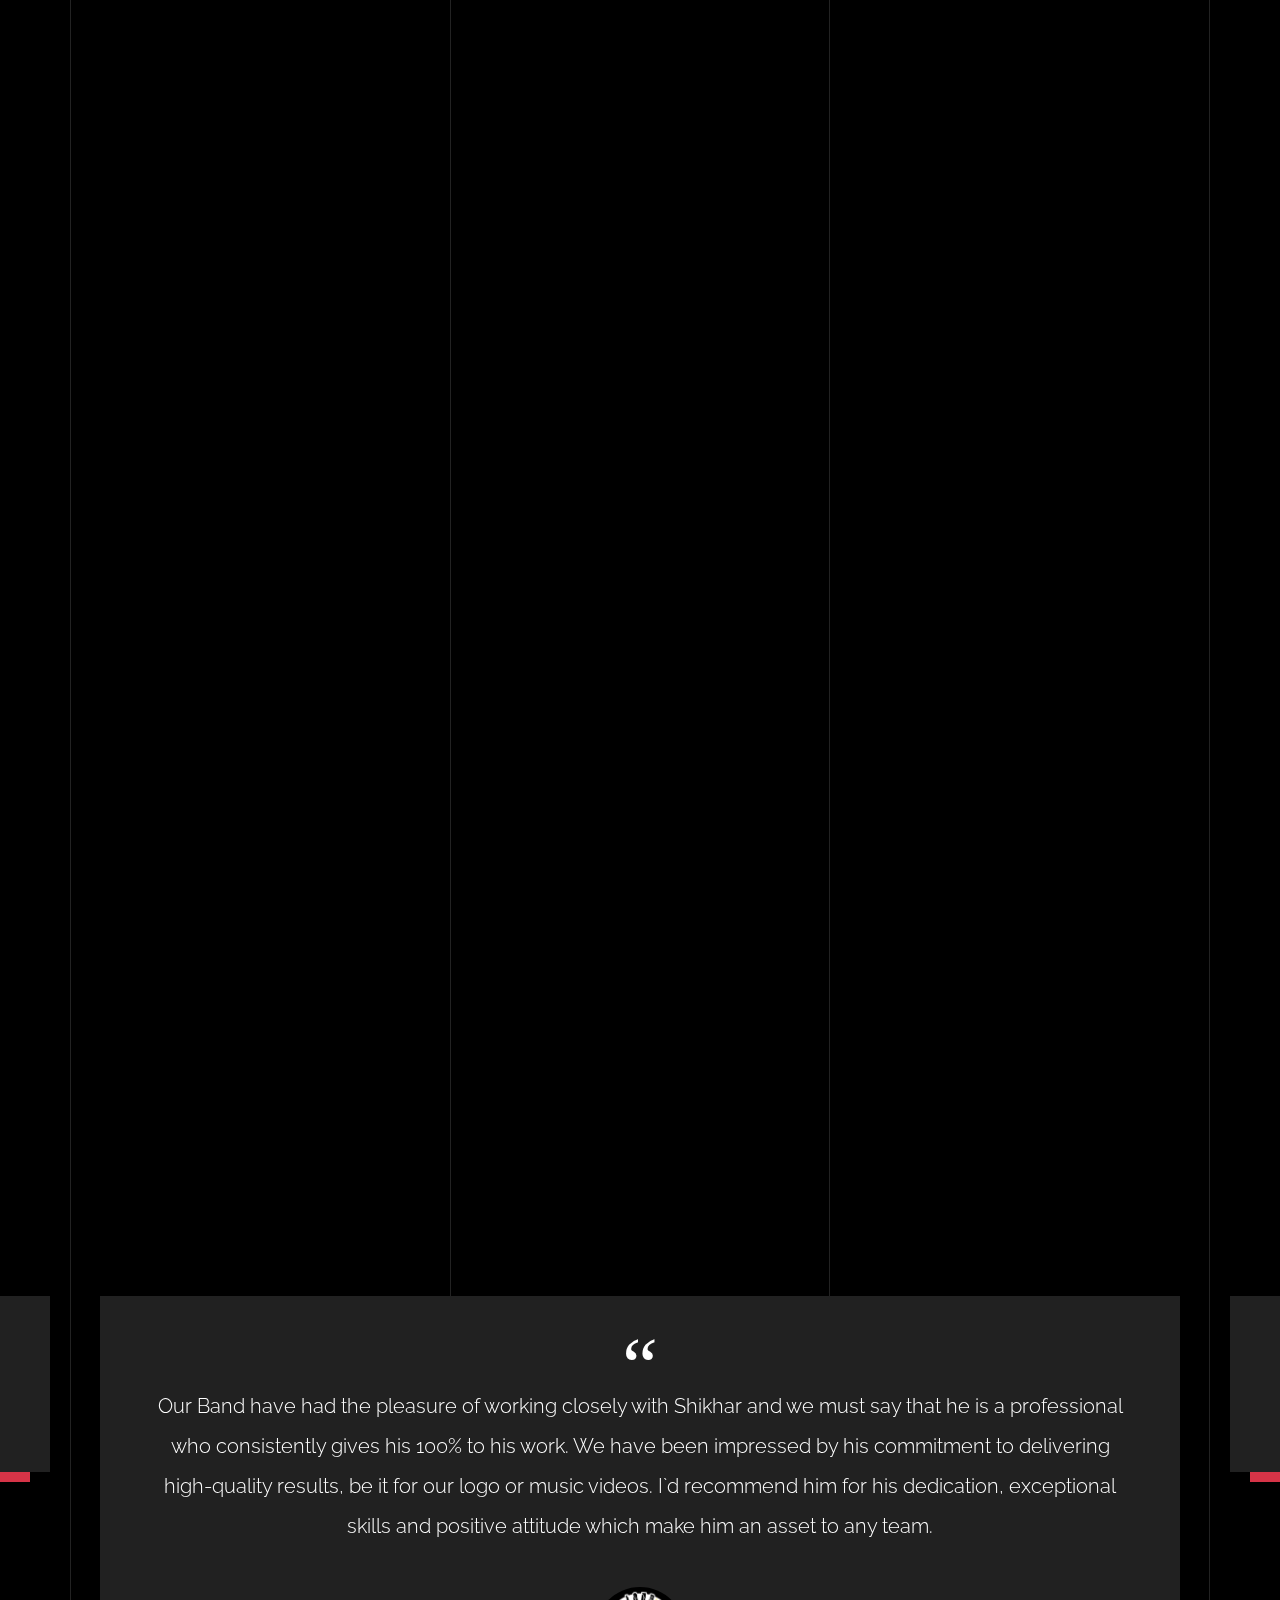
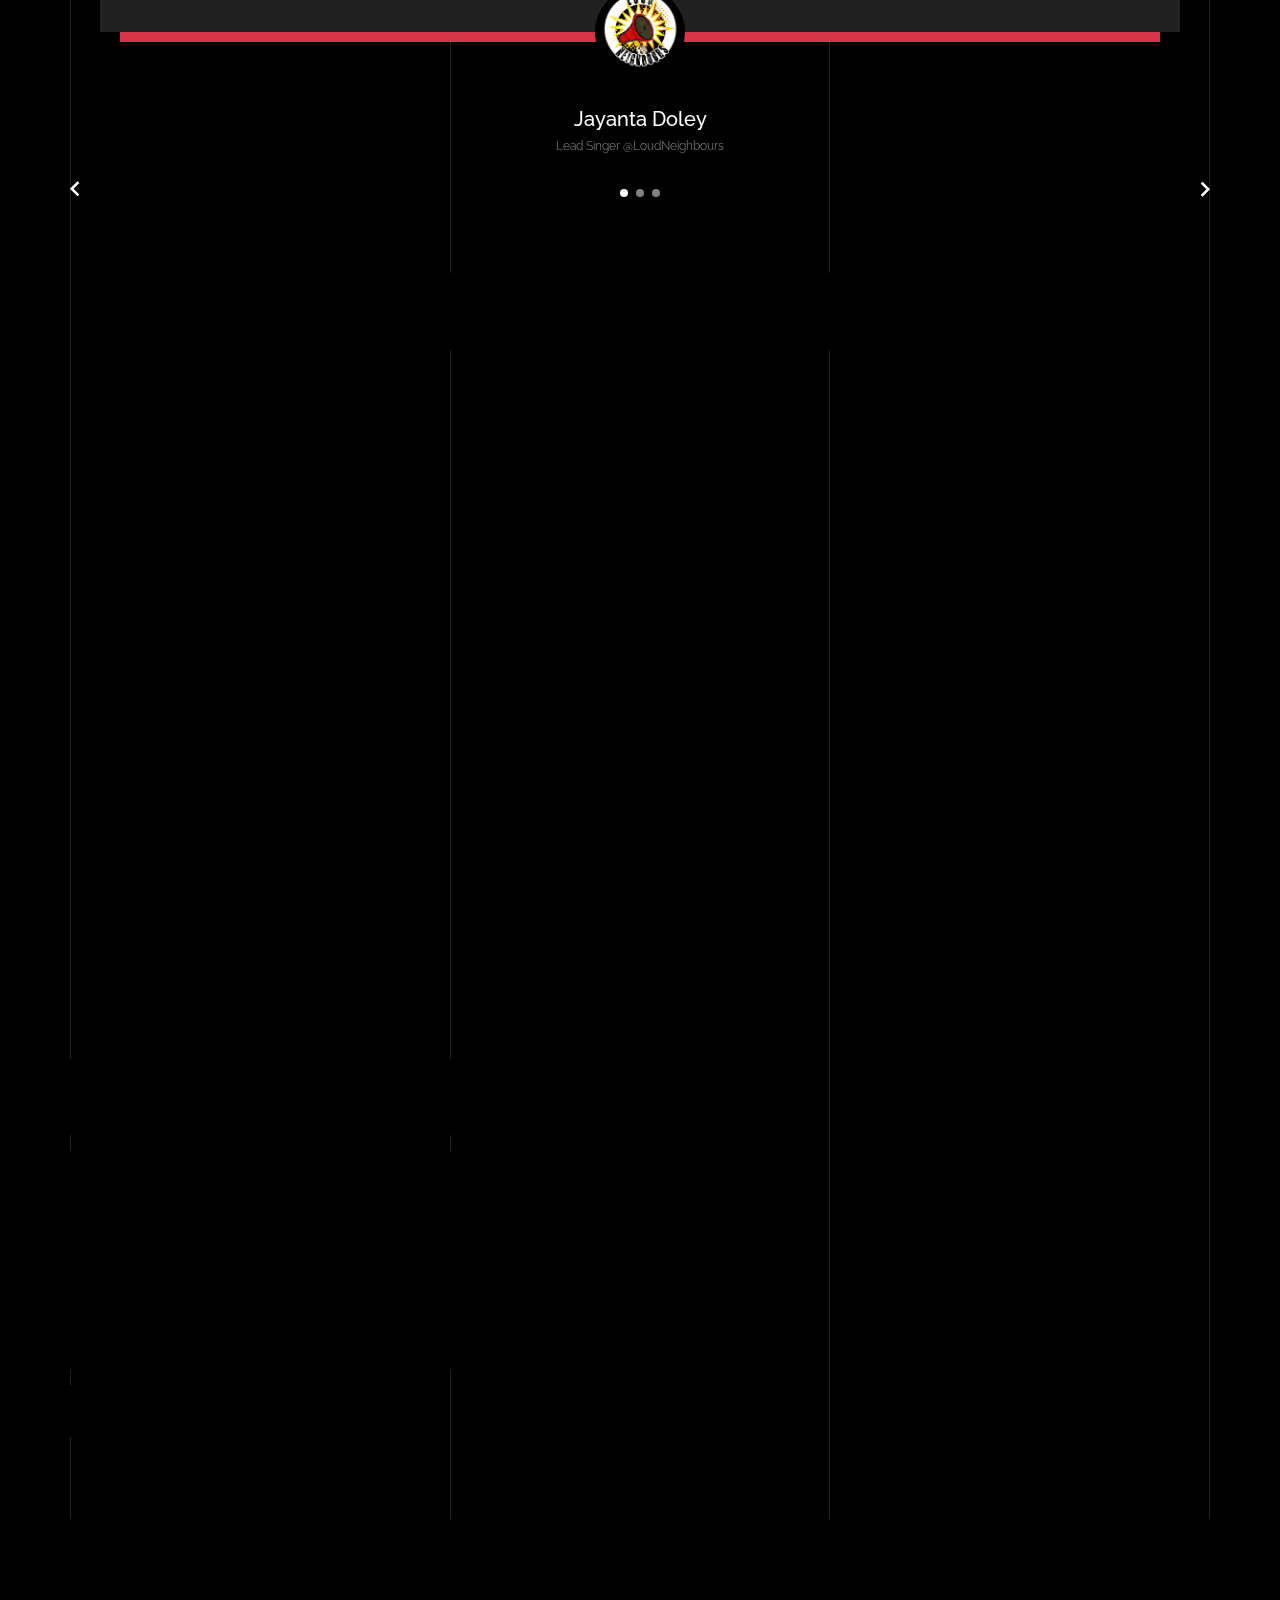
==== commit 8551bb75: "Update index.html" ====
--- a/index.html
+++ b/index.html
@@ -7,7 +7,7 @@
   <meta charset="utf-8">
   <meta name="viewport" content="width=device-width, initial-scale=1, shrink-to-fit=no">
 
-  <meta name="description" content="">
+  <meta name="description" content="shekhar's portfolio for 3d artwork and web development">
   <meta name="keywords" content="html, css, javascript, jquery">
   <meta name="author" content="">
 
@@ -194,7 +194,7 @@
               <div class="item web packaging col-sm-6 col-md-6 col-lg-4 isotope-mb-2">
 
                 <a href="images/work_4_full.jpg" class="portfolio-item isotope-item gsap-reveal-img"
-                  data-fancybox="gallery" data-caption="Watch">
+                  data-fancybox="gallery" data-caption="3d design">
                   <div class="overlay">
                     <span class="wrap-icon icon-photo2"></span>
                     <div class="portfolio-item-content">
@@ -237,7 +237,7 @@
 
               <div class="item branding packaging col-sm-6 col-md-6 col-lg-4 isotope-mb-2">
                 <a href="images/tssshirt.jpg" class="portfolio-item item-portrait isotope-item gsap-reveal-img "
-                  data-fancybox="gallery" data-caption="Blender Projects">
+                  data-fancybox="gallery" data-caption="Tshirt Design">
                   <div class="overlay">
                     <span class="wrap-icon icon-photo2"></span>
                     <div class="portfolio-item-content">
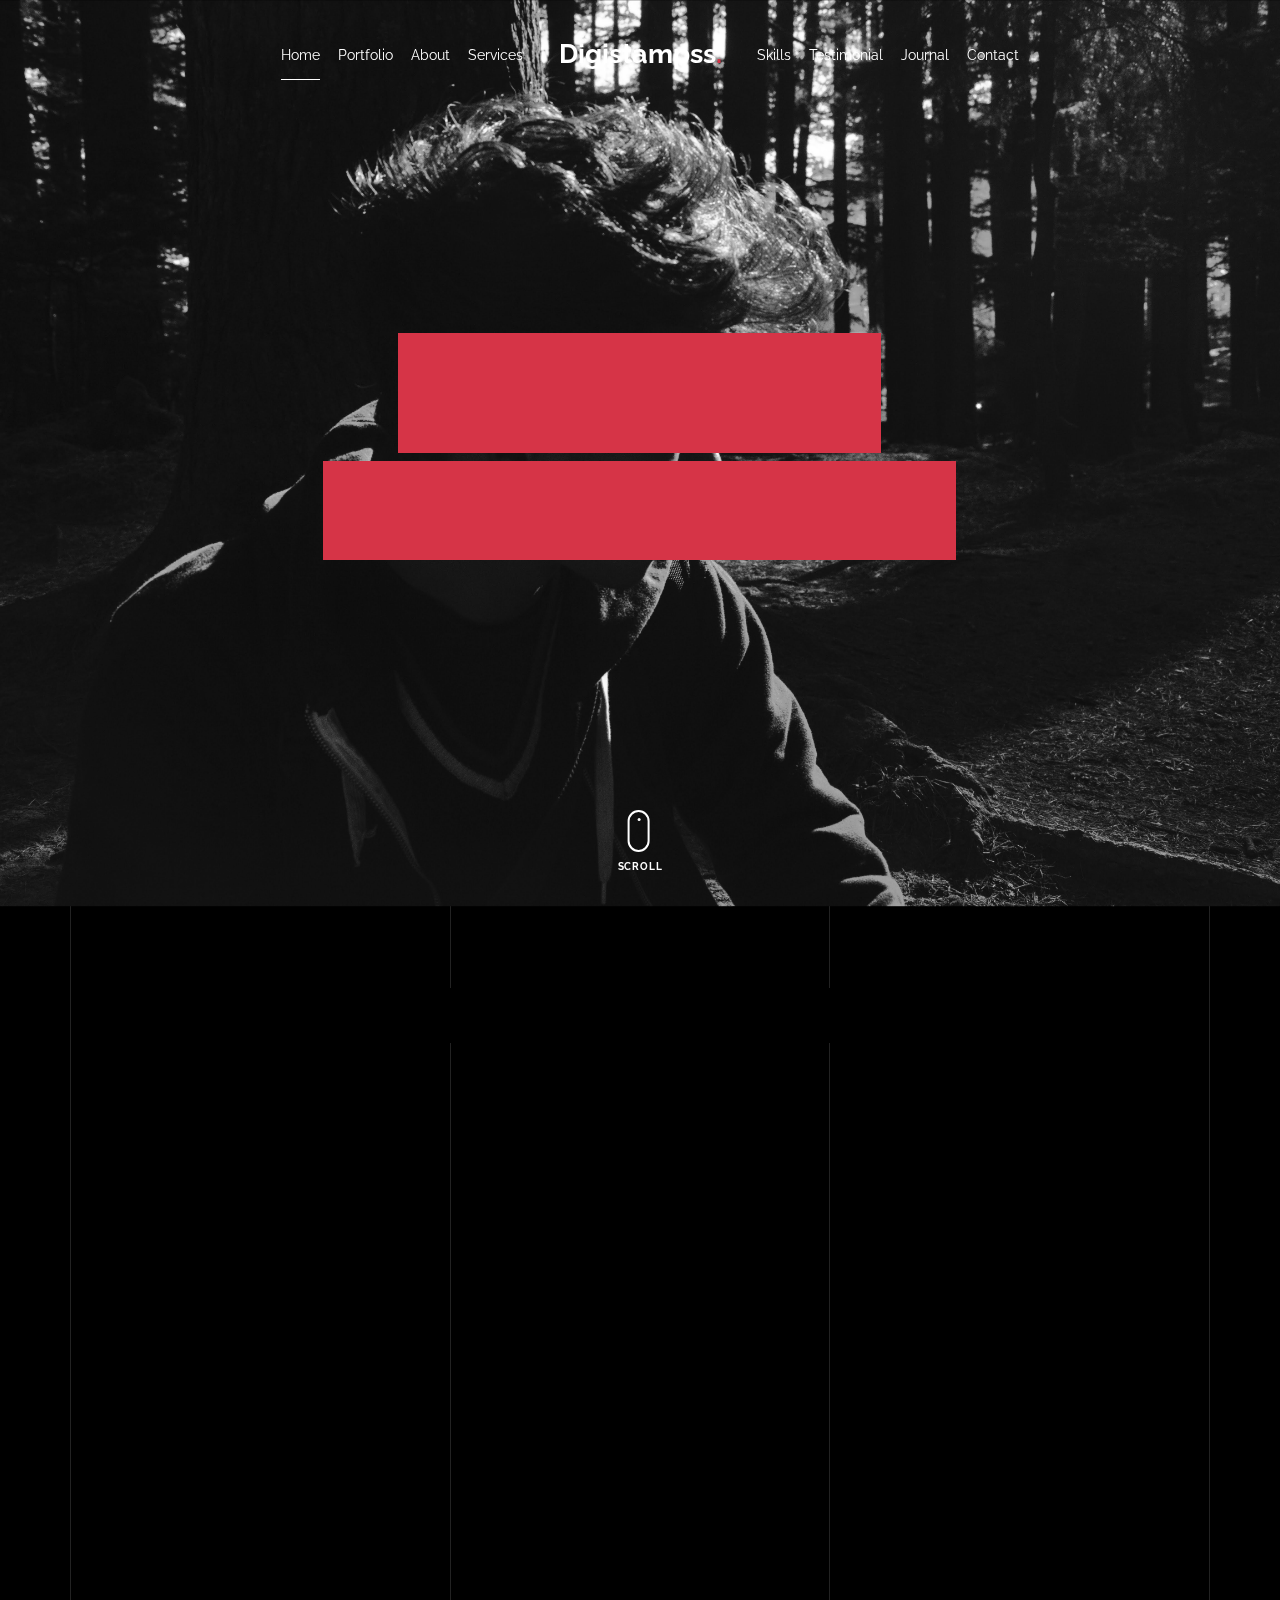
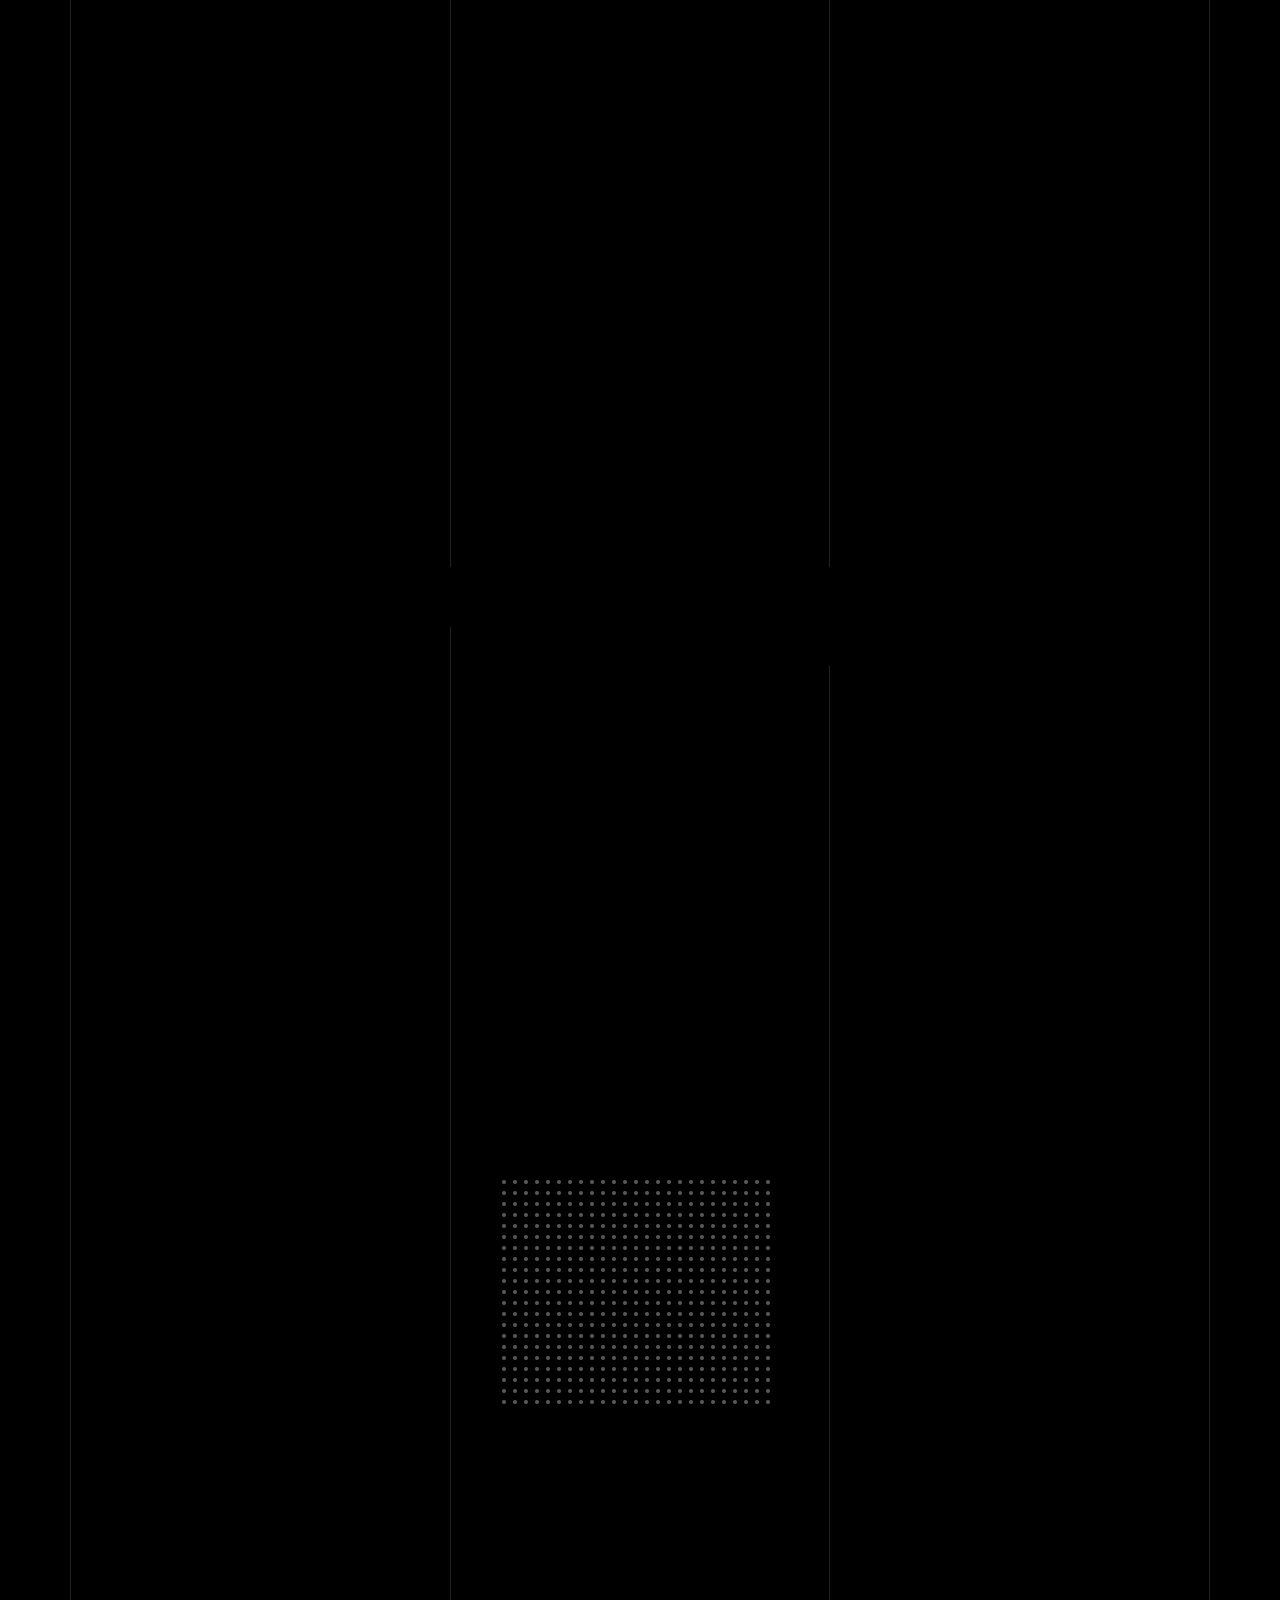
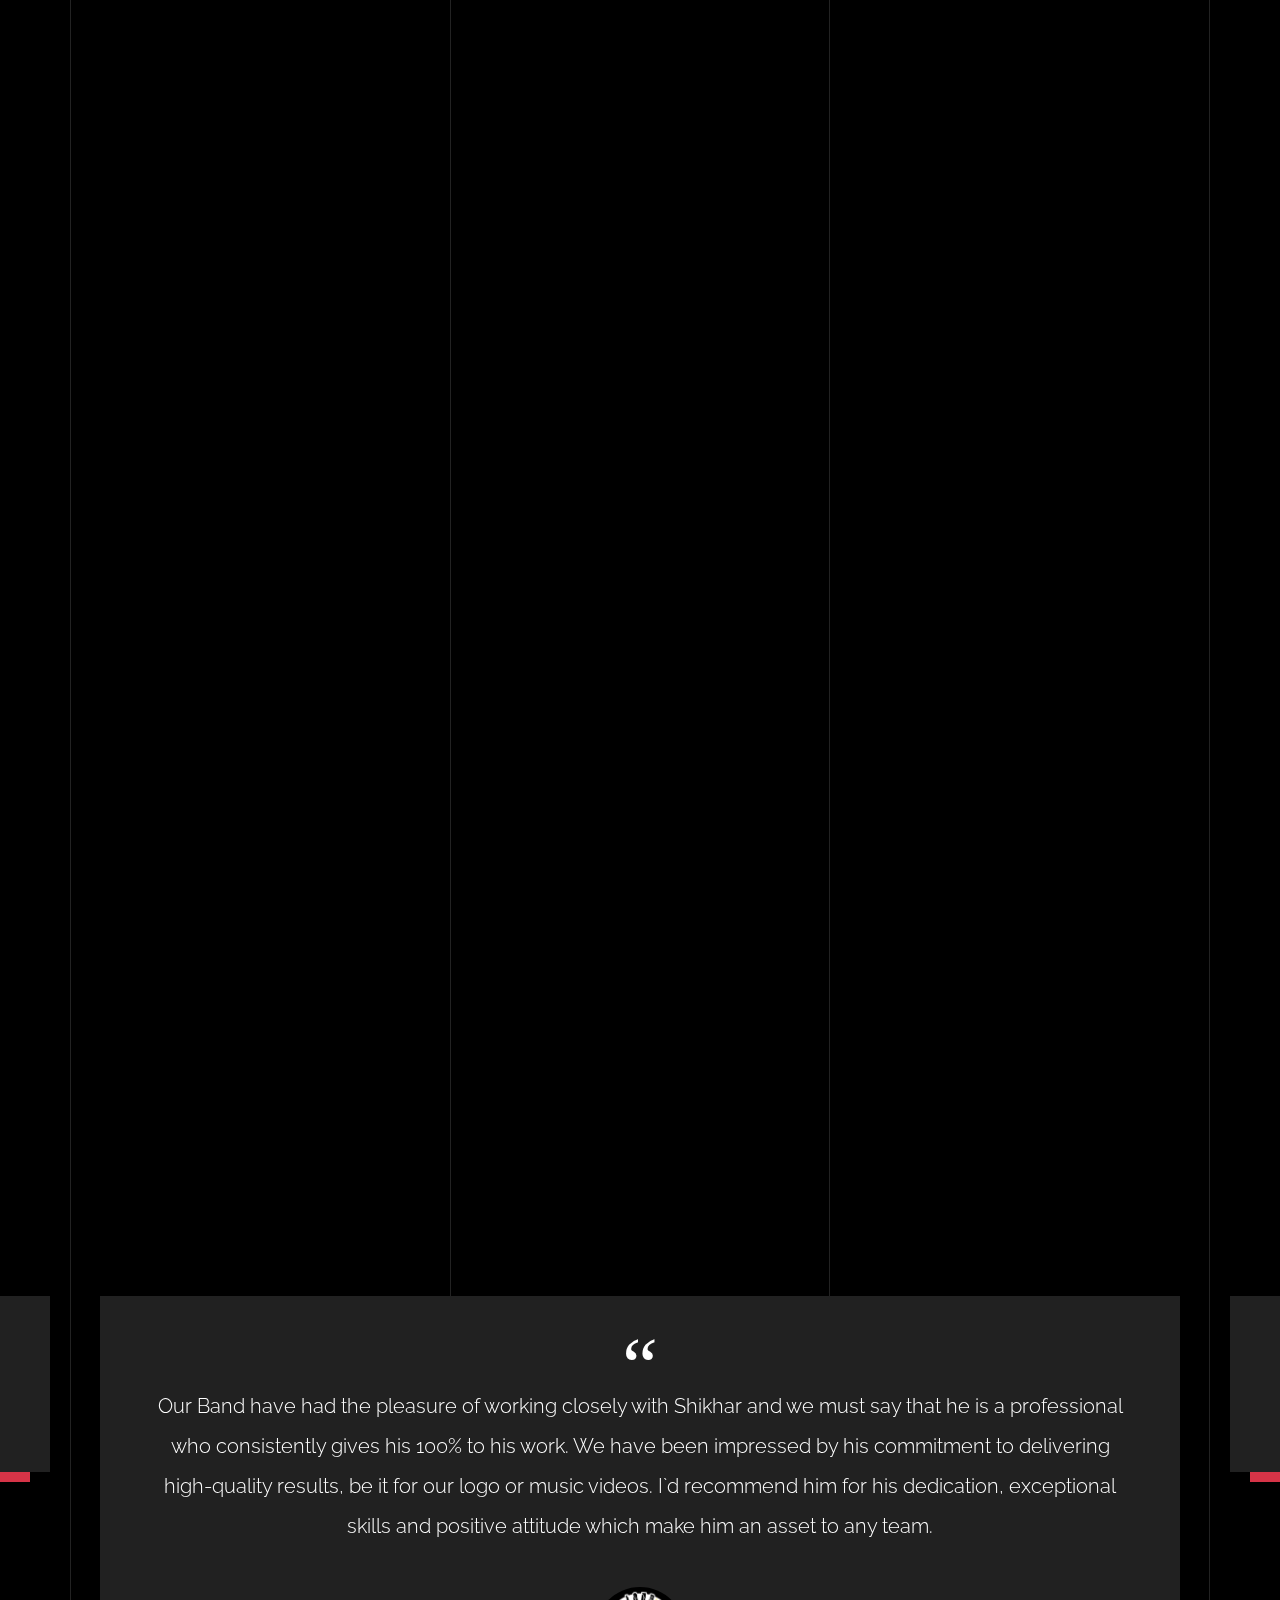
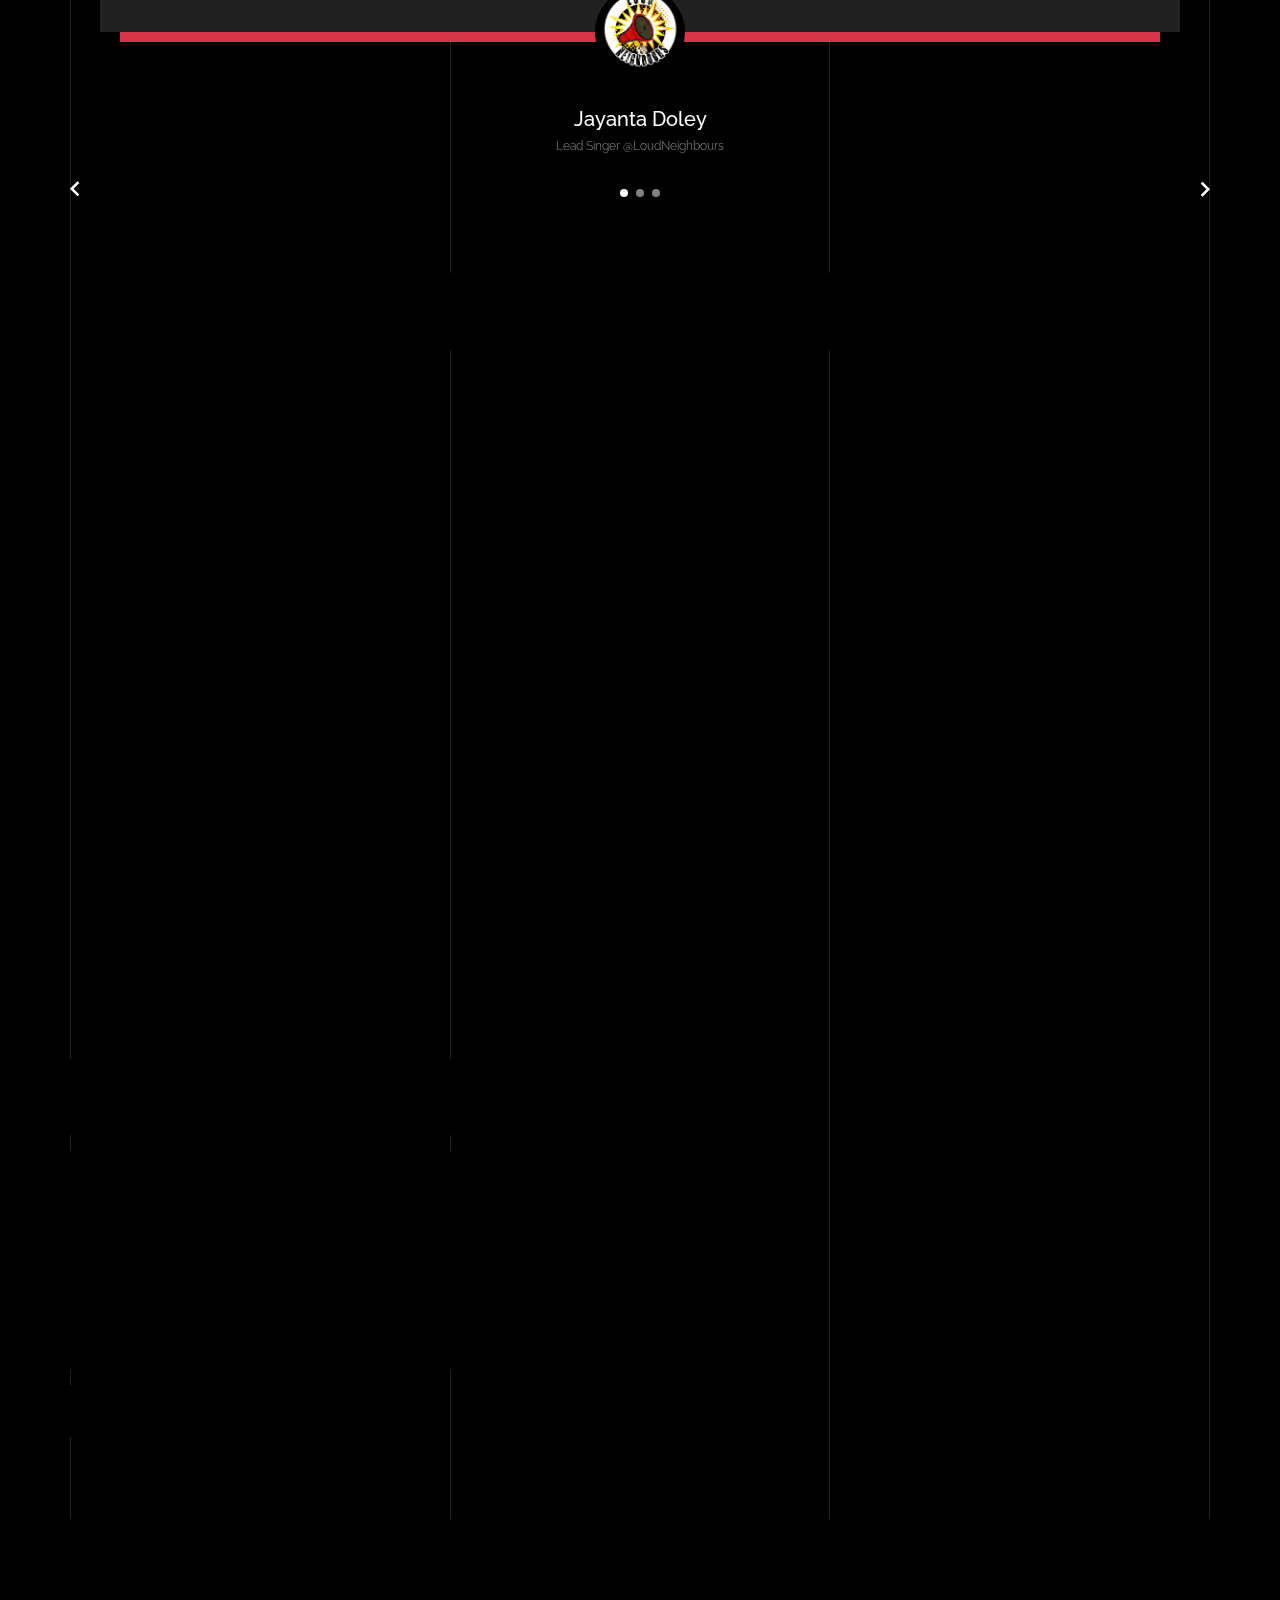
==== commit 351ffb92: "Update index.html" ====
--- a/index.html
+++ b/index.html
@@ -5,7 +5,7 @@
   <title>ShekharsPortfolio</title>
 
   <meta charset="utf-8">
-  <meta name="viewport" content="width=device-width, initial-scale=1, shrink-to-fit=no">
+  <meta name="viewport" content="width=device-width, initial-scale=1">
 
   <meta name="description" content="shekhar's portfolio for 3d artwork and web development">
   <meta name="keywords" content="html, css, javascript, jquery">
